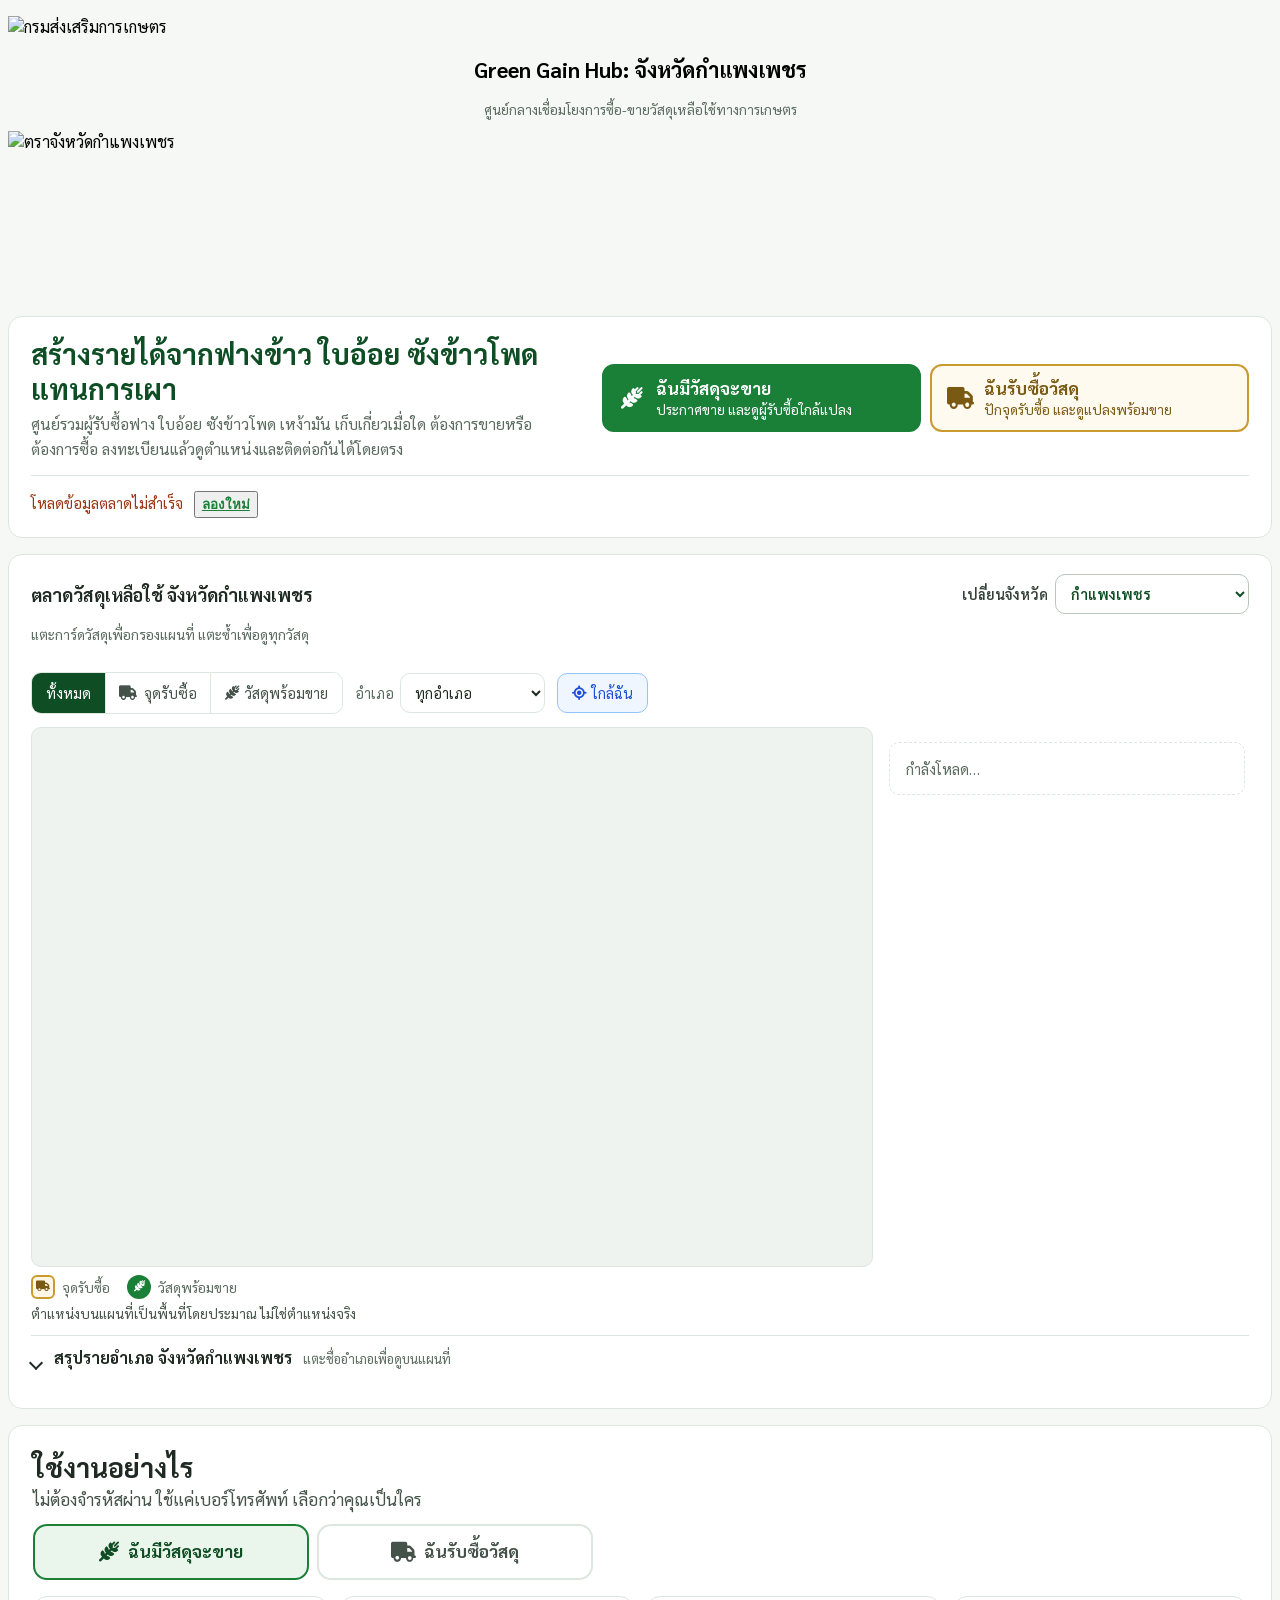
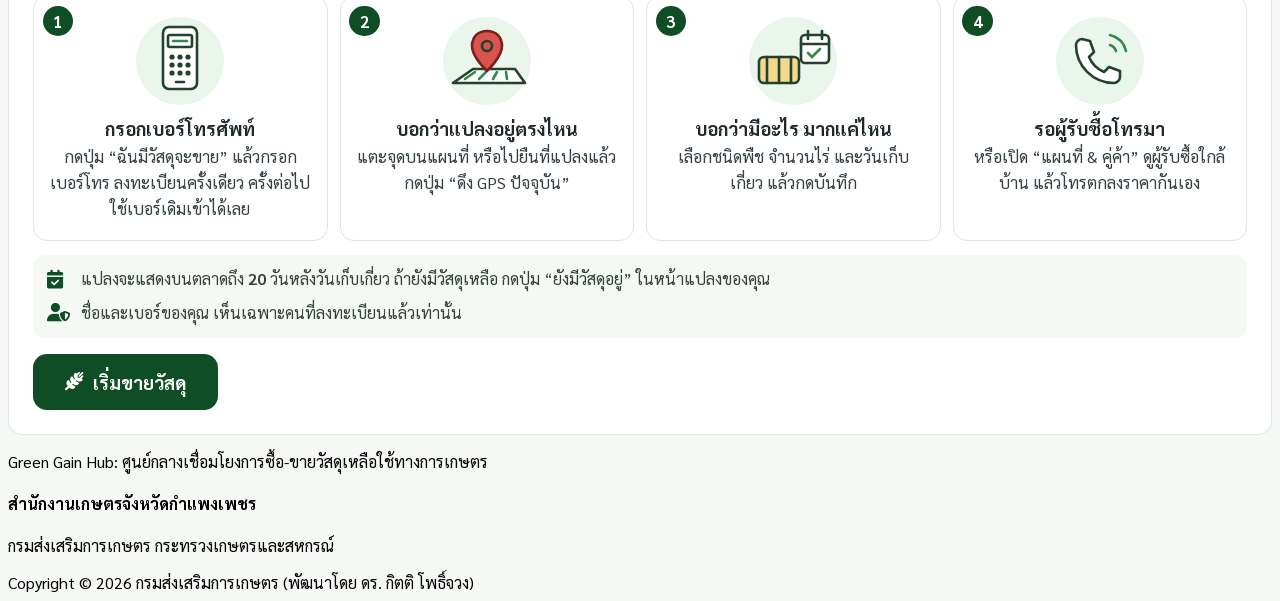
==== frontend/index.html @ e732655d "GGH 3.0.0: ใช้ได้ทุกจังหวัด (77 จังหวัด จังหวัด–อำเภอ–ตำบล) - ขอบเขต 77 จังหวัด 926 อำเภอ 7,517 ตำบล" ====
<!DOCTYPE html>
<html lang="th">
<head>
  <meta charset="UTF-8">
  <meta name="viewport" content="width=device-width, initial-scale=1, viewport-fit=cover">
  <meta name="theme-color" content="#1a7f37">
  <meta name="description" content="Green Gain Hub ศูนย์กลางเชื่อมโยงการซื้อ-ขายวัสดุเหลือใช้ทางการเกษตร ทุกจังหวัด: เกษตรกรประกาศขายฟางข้าว ใบอ้อย ซังข้าวโพด เหง้ามัน ผู้รับซื้อหาแปลงใกล้ตัว แทนการเผา">
  <meta http-equiv="Cache-Control" content="no-cache, no-store, must-revalidate">
  <meta http-equiv="Pragma" content="no-cache">
  <meta http-equiv="Expires" content="0">
  <title>Green Gain Hub: ศูนย์กลางเชื่อมโยงการซื้อ-ขายวัสดุเหลือใช้ทางการเกษตร</title>
  
  <script src="https://cdn.tailwindcss.com"></script>
  <link rel="stylesheet" href="https://unpkg.com/leaflet@1.9.4/dist/leaflet.css" />
  <script src="https://unpkg.com/leaflet@1.9.4/dist/leaflet.js"></script>
  <script src="https://cdn.jsdelivr.net/npm/sweetalert2@11"></script>
  <link href="https://fonts.googleapis.com/css2?family=Sarabun:wght@300;400;500;700&display=swap" rel="stylesheet">
  <link rel="stylesheet" href="https://cdnjs.cloudflare.com/ajax/libs/font-awesome/6.4.0/css/all.min.css">
  <link rel="stylesheet" href="assets/dashboard.css?v=3.0.0">
  <link rel="stylesheet" href="assets/market.css?v=3.0.0">

  <style>
    * { box-sizing: border-box; }
    html { -webkit-text-size-adjust: 100%; scroll-behavior: smooth; }
    body { font-family: 'Sarabun', sans-serif; background-color: #f3f4f6; display: flex; flex-direction: column; min-height: 100vh; min-height: 100dvh; overflow-x: hidden; overscroll-behavior-y: none; padding-bottom: env(safe-area-inset-bottom); }
    .hidden { display: none !important; }
    .input-group { position: relative; margin-bottom: 1rem; }
    .input-field { width: 100%; min-width: 0; min-height: 48px; padding: 0.75rem; border-radius: 0.625rem; border: 1px solid #d1d5db; background-color: #fff; font-size: 16px; transition: all 0.2s; }
    .input-field:focus { border-color: #16a34a; outline: none; box-shadow: 0 0 0 2px rgba(22,163,74,0.2); }
    .label-text { font-size: 0.875rem; font-weight: 600; color: #374151; margin-bottom: 0.25rem; display: block; }
    .required-mark { color: #ef4444; }
    button, a { touch-action: manipulation; -webkit-tap-highlight-color: transparent; }
    button { min-height: 44px; }
    #map { height: clamp(360px, 58dvh, 620px); width: 100%; border-radius: 0.75rem; box-shadow: 0 4px 6px -1px rgba(0, 0, 0, 0.1); z-index: 10; }
    #miniMap, [id^="miniMap-"] { height: 300px; width: 100%; border-radius: 0.625rem; margin-top: 0.5rem; border: 2px solid #e5e7eb; z-index: 10; }
    .section-tabs { position: sticky; top: calc(57px + env(safe-area-inset-top)); z-index: 40; padding-top: 0.35rem; padding-bottom: 0.35rem; background: rgba(243,244,246,0.94); backdrop-filter: blur(8px); }
    .record-actions > * { min-width: 0; }
    .leaflet-control-zoom a { width: 42px !important; height: 42px !important; line-height: 42px !important; font-size: 22px !important; }
    .leaflet-popup-content { margin: 12px 14px; min-width: 190px; font-family: 'Sarabun', sans-serif; line-height: 1.45; }
    
    
    .match-card { transition: all 0.2s; border-left: 4px solid transparent; cursor: pointer; }
    @media (hover: hover) { .match-card:hover { transform: translateY(-2px); box-shadow: 0 4px 6px rgba(0,0,0,0.1); } }
    button:disabled { cursor: not-allowed; opacity: 0.7; }

    @media (min-width: 640px) {
      .section-tabs { position: static; padding: 0; background: transparent; backdrop-filter: none; }
      #miniMap, [id^="miniMap-"] { height: 330px; }
    }

    @media (max-width: 639px) {
      .record-header { align-items: stretch !important; }
      .record-header h4 { margin-bottom: 0.25rem; }
      .swal2-popup { width: calc(100% - 1.5rem) !important; padding: 1rem !important; }
      .swal2-actions { width: 100%; gap: 0.5rem; }
      .swal2-actions button { flex: 1; margin: 0 !important; }
    }
  </style>
</head>
<body>

  <nav class="bg-white shadow-md fixed top-0 w-full z-50 border-b border-green-100">
    <div class="container mx-auto px-3 sm:px-4 py-2 flex justify-between items-center gap-2 max-w-5xl" style="padding-top: max(.5rem, env(safe-area-inset-top));">
      <img src="https://doaenews.doae.go.th/wp-content/uploads/2021/03/DOAE-2.png" class="h-8 sm:h-10 w-auto shrink-0" alt="กรมส่งเสริมการเกษตร">
      <div class="text-center min-w-0">
        <h1 class="ggh-topbar-title text-green-800 font-bold leading-tight">Green Gain Hub: จังหวัด<span data-province>กำแพงเพชร</span></h1>
        <p class="ggh-topbar-sub">ศูนย์กลางเชื่อมโยงการซื้อ-ขายวัสดุเหลือใช้ทางการเกษตร</p>
      </div>
      <img src="https://upload.wikimedia.org/wikipedia/commons/f/fd/Seal_of_Kamphaeng_Phet_Province_%28color_version%2C_Thai_Fine_Art_Department%29.png" class="h-8 sm:h-10 w-auto shrink-0" alt="ตราจังหวัดกำแพงเพชร" data-province-seal="62">
      <span class="ggh-topbar-spacer" aria-hidden="true"></span>
    </div>
  </nav>

  <main class="flex-grow pt-20 sm:pt-24 pb-10 sm:pb-12 px-3 sm:px-4 container mx-auto max-w-5xl">

    <!-- 2.5.0: the front page belongs to farmers and buyers — where residue is offered, where it is bought. -->
    <div id="marketPage" class="ggh-mk">
      <header class="ggh-mk-top">
        <div class="ggh-mk-intro">
          <h1 class="ggh-mk-title">สร้างรายได้จากฟางข้าว ใบอ้อย ซังข้าวโพด แทนการเผา</h1>
          <p class="ggh-mk-lede">ศูนย์รวมผู้รับซื้อฟาง ใบอ้อย ซังข้าวโพด เหง้ามัน เก็บเกี่ยวเมื่อใด ต้องการขายหรือต้องการซื้อ ลงทะเบียนแล้วดูตำแหน่งและติดต่อกันได้โดยตรง</p>
        </div>
        <nav class="ggh-mk-doors" aria-label="เริ่มใช้งาน">
          <button type="button" data-door="login" data-role="farmer" class="ggh-mk-door is-sell"><i class="fa-solid fa-wheat-awn" aria-hidden="true"></i><span class="ggh-mk-door-name">ฉันมีวัสดุจะขาย</span><span class="ggh-mk-door-hint">ประกาศขาย และดูผู้รับซื้อใกล้แปลง</span></button>
          <button type="button" data-door="login" data-role="buyer" class="ggh-mk-door is-buy"><i class="fa-solid fa-truck" aria-hidden="true"></i><span class="ggh-mk-door-name">ฉันรับซื้อวัสดุ</span><span class="ggh-mk-door-hint">ปักจุดรับซื้อ และดูแปลงพร้อมขาย</span></button>
        </nav>
        <!-- 3.0.0: three numbers of the chosen province — area, how many sellers, estimated biomass -->
        <div class="ggh-mk-stats" id="mkStats" aria-live="polite">กำลังโหลดข้อมูลตลาด…</div>
      </header>

      <section class="ggh-mk-board" aria-labelledby="mkBoardTitle">
        <div class="ggh-mk-board-head">
          <div class="ggh-mk-board-title">
            <h2 id="mkBoardTitle" class="ggh-mk-h2">ตลาดวัสดุเหลือใช้ จังหวัด<span data-province>กำแพงเพชร</span></h2>
            <label class="ggh-mk-province"><span>เปลี่ยนจังหวัด</span><select id="mkProvince" data-province-select aria-label="เลือกจังหวัด"><option value="62">กำแพงเพชร</option></select></label>
          </div>
          <p class="ggh-mk-board-sub" id="mkUpdated">แตะการ์ดวัสดุเพื่อกรองแผนที่ แตะซ้ำเพื่อดูทุกวัสดุ</p>
          <div class="ggh-mk-filters">
            <div class="ggh-mk-mats" id="mkMats" role="group" aria-label="ชนิดวัสดุ"></div>
            <button type="button" class="ggh-mk-allmats" id="mkAllMats" hidden><i class="fa-solid fa-layer-group" aria-hidden="true"></i>ดูทุกวัสดุ</button>
            <div class="ggh-mk-row">
              <div class="ggh-mk-seg" id="mkSide" role="group" aria-label="แสดง">
                <button type="button" data-side="all" aria-pressed="true">ทั้งหมด</button>
                <button type="button" data-side="buy" aria-pressed="false"><i class="fa-solid fa-truck" aria-hidden="true"></i>จุดรับซื้อ</button>
                <button type="button" data-side="sell" aria-pressed="false"><i class="fa-solid fa-wheat-awn" aria-hidden="true"></i>วัสดุพร้อมขาย</button>
              </div>
              <label class="ggh-mk-district">อำเภอ <select id="mkDistrict"><option value="">ทุกอำเภอ</option></select></label>
              <button type="button" class="ggh-mk-near" id="mkNear"><i class="fa-solid fa-location-crosshairs" aria-hidden="true"></i>ใกล้ฉัน</button>
            </div>
          </div>
          <div class="ggh-mk-view" id="mkView" role="group" aria-label="มุมมอง">
            <button type="button" data-view="map" aria-pressed="true"><i class="fa-solid fa-map" aria-hidden="true"></i>แผนที่</button>
            <button type="button" data-view="list" aria-pressed="false"><i class="fa-solid fa-list" aria-hidden="true"></i>รายการ</button>
          </div>
        </div>
        <div class="ggh-mk-body" id="mkBody" data-view="map">
          <div class="ggh-mk-mapwrap">
            <div id="mkMap" class="ggh-mk-map" role="region" aria-label="แผนที่จุดรับซื้อและวัสดุพร้อมขาย"></div>
            <div class="ggh-mk-legend" aria-label="คำอธิบายสัญลักษณ์">
              <span><i class="ggh-mk-key is-buy" aria-hidden="true"><i class="fa-solid fa-truck"></i></i>จุดรับซื้อ</span>
              <span><i class="ggh-mk-key is-sell" aria-hidden="true"><i class="fa-solid fa-wheat-awn"></i></i>วัสดุพร้อมขาย</span>
              <span class="ggh-mk-legend-note" id="mkPrivacy">ตำแหน่งบนแผนที่เป็นพื้นที่โดยประมาณ ไม่ใช่ตำแหน่งจริง</span>
            </div>
          </div>
          <div class="ggh-mk-list" id="mkList" aria-live="polite"></div>
        </div>
        <!-- 3.0.0: every district of the chosen province — area, sellers, biomass, buyers; a row filters the map -->
        <details class="ggh-mk-dist" id="mkDistWrap" open>
          <summary><span class="ggh-mk-h3">สรุปรายอำเภอ จังหวัด<span data-province>กำแพงเพชร</span></span><span class="ggh-mk-dist-hint" id="mkDistHint">แตะชื่ออำเภอเพื่อดูบนแผนที่</span></summary>
          <div class="ggh-mk-dist-body" id="mkDistTable"></div>
        </details>
      </section>

      <!-- 2.9.0: "ใช้งานอย่างไร" for everyone, including older farmers — two paths (sell / buy), 4 pictured steps each,
           large type, one short sentence per step. Pictures are simple line drawings (inline SVG, no photos to keep updated). -->
      <section class="ggh-how" aria-labelledby="mkHowTitle">
        <h2 id="mkHowTitle" class="ggh-how-title">ใช้งานอย่างไร</h2>
        <p class="ggh-how-lede">ไม่ต้องจำรหัสผ่าน ใช้แค่เบอร์โทรศัพท์ เลือกว่าคุณเป็นใคร</p>
        <div class="ggh-how-tabs" role="tablist" aria-label="เลือกวิธีใช้">
          <button type="button" role="tab" id="howTabSell" aria-controls="howSell" aria-selected="true" class="ggh-how-tab is-sell"><i class="fa-solid fa-wheat-awn" aria-hidden="true"></i>ฉันมีวัสดุจะขาย</button>
          <button type="button" role="tab" id="howTabBuy" aria-controls="howBuy" aria-selected="false" tabindex="-1" class="ggh-how-tab is-buy"><i class="fa-solid fa-truck" aria-hidden="true"></i>ฉันรับซื้อวัสดุ</button>
        </div>

        <div class="ggh-how-panel" id="howSell" role="tabpanel" aria-labelledby="howTabSell">
          <ol class="ggh-how-steps">
            <li class="ggh-how-step">
              <svg class="ggh-how-art" viewBox="0 0 96 96" aria-hidden="true"><circle cx="48" cy="48" r="44" class="bg"/><rect x="31" y="14" width="34" height="62" rx="6" class="ln fill"/><rect x="36" y="22" width="24" height="12" rx="2" class="ln"/><path d="M41 28h14" class="ln acc"/><g class="dot"><circle cx="40" cy="44" r="2.6"/><circle cx="48" cy="44" r="2.6"/><circle cx="56" cy="44" r="2.6"/><circle cx="40" cy="52" r="2.6"/><circle cx="48" cy="52" r="2.6"/><circle cx="56" cy="52" r="2.6"/><circle cx="40" cy="60" r="2.6"/><circle cx="48" cy="60" r="2.6"/><circle cx="56" cy="60" r="2.6"/></g><path d="M44 69h8" class="ln"/></svg>
              <h3>กรอกเบอร์โทรศัพท์</h3>
              <p>กดปุ่ม “ฉันมีวัสดุจะขาย” แล้วกรอกเบอร์โทร ลงทะเบียนครั้งเดียว ครั้งต่อไปใช้เบอร์เดิมเข้าได้เลย</p>
            </li>
            <li class="ggh-how-step">
              <svg class="ggh-how-art" viewBox="0 0 96 96" aria-hidden="true"><circle cx="48" cy="48" r="44" class="bg"/><path d="M14 70l20-14h42l10 14z" class="ln fill"/><path d="M26 66l10-7M40 66l7-7M54 66l4-7M68 66l-1-7" class="ln acc"/><path d="M48 18c-9 0-15 6-15 15 0 11 15 25 15 25s15-14 15-25c0-9-6-15-15-15z" class="ln pin"/><circle cx="48" cy="33" r="5" class="ln"/></svg>
              <h3>บอกว่าแปลงอยู่ตรงไหน</h3>
              <p>แตะจุดบนแผนที่ หรือไปยืนที่แปลงแล้วกดปุ่ม “ดึง GPS ปัจจุบัน”</p>
            </li>
            <li class="ggh-how-step">
              <svg class="ggh-how-art" viewBox="0 0 96 96" aria-hidden="true"><circle cx="48" cy="48" r="44" class="bg"/><rect x="14" y="44" width="40" height="26" rx="5" class="ln straw"/><path d="M22 44v26M34 44v26M46 44v26" class="ln"/><rect x="56" y="22" width="28" height="28" rx="4" class="ln fill"/><path d="M56 31h28M63 18v8M77 18v8" class="ln"/><path d="M63 40l4 4 8-8" class="ln acc"/></svg>
              <h3>บอกว่ามีอะไร มากแค่ไหน</h3>
              <p>เลือกชนิดพืช จำนวนไร่ และวันเก็บเกี่ยว แล้วกดบันทึก</p>
            </li>
            <li class="ggh-how-step">
              <svg class="ggh-how-art" viewBox="0 0 96 96" aria-hidden="true"><circle cx="48" cy="48" r="44" class="bg"/><path d="M30 26c-3 0-6 3-6 6 0 21 17 38 38 38 3 0 6-3 6-6v-6l-11-4-5 5c-7-3-12-8-15-15l5-5-4-11z" class="ln fill"/><path d="M58 22c8 2 14 8 16 16M58 32c3 1 5 3 6 6" class="ln acc"/></svg>
              <h3>รอผู้รับซื้อโทรมา</h3>
              <p>หรือเปิด “แผนที่ &amp; คู่ค้า” ดูผู้รับซื้อใกล้บ้าน แล้วโทรตกลงราคากันเอง</p>
            </li>
          </ol>
          <ul class="ggh-how-notes">
            <li><i class="fa-solid fa-calendar-check" aria-hidden="true"></i><span>แปลงจะแสดงบนตลาดถึง <b data-hide-days>20</b> วันหลังวันเก็บเกี่ยว ถ้ายังมีวัสดุเหลือ กดปุ่ม “ยังมีวัสดุอยู่” ในหน้าแปลงของคุณ</span></li>
            <li><i class="fa-solid fa-user-shield" aria-hidden="true"></i><span>ชื่อและเบอร์ของคุณ เห็นเฉพาะคนที่ลงทะเบียนแล้วเท่านั้น</span></li>
          </ul>
          <button type="button" data-door="login" data-role="farmer" class="ggh-how-go is-sell"><i class="fa-solid fa-wheat-awn" aria-hidden="true"></i>เริ่มขายวัสดุ</button>
        </div>

        <div class="ggh-how-panel" id="howBuy" role="tabpanel" aria-labelledby="howTabBuy" hidden>
          <ol class="ggh-how-steps">
            <li class="ggh-how-step">
              <svg class="ggh-how-art" viewBox="0 0 96 96" aria-hidden="true"><circle cx="48" cy="48" r="44" class="bg buy"/><rect x="31" y="14" width="34" height="62" rx="6" class="ln fill"/><rect x="36" y="22" width="24" height="12" rx="2" class="ln"/><path d="M41 28h14" class="ln acc"/><g class="dot"><circle cx="40" cy="44" r="2.6"/><circle cx="48" cy="44" r="2.6"/><circle cx="56" cy="44" r="2.6"/><circle cx="40" cy="52" r="2.6"/><circle cx="48" cy="52" r="2.6"/><circle cx="56" cy="52" r="2.6"/><circle cx="40" cy="60" r="2.6"/><circle cx="48" cy="60" r="2.6"/><circle cx="56" cy="60" r="2.6"/></g><path d="M44 69h8" class="ln"/></svg>
              <h3>กรอกเบอร์โทรศัพท์</h3>
              <p>กดปุ่ม “ฉันรับซื้อวัสดุ” แล้วกรอกเบอร์โทร ลงทะเบียนครั้งเดียว ครั้งต่อไปใช้เบอร์เดิมเข้าได้เลย</p>
            </li>
            <li class="ggh-how-step">
              <svg class="ggh-how-art" viewBox="0 0 96 96" aria-hidden="true"><circle cx="48" cy="48" r="44" class="bg buy"/><path d="M18 74V46l30-18 30 18v28z" class="ln fill"/><rect x="38" y="54" width="20" height="20" class="ln straw"/><path d="M38 61h20M38 68h20" class="ln"/><path d="M70 14c-6 0-10 4-10 10 0 7 10 16 10 16s10-9 10-16c0-6-4-10-10-10z" class="ln pin"/><circle cx="70" cy="24" r="3.4" class="ln"/></svg>
              <h3>บอกจุดรับซื้อ</h3>
              <p>แตะจุดบนแผนที่ตรงลานหรือโรงงานของคุณ หรือกด “ดึง GPS ปัจจุบัน” ตอนอยู่ที่นั่น</p>
            </li>
            <li class="ggh-how-step">
              <svg class="ggh-how-art" viewBox="0 0 96 96" aria-hidden="true"><circle cx="48" cy="48" r="44" class="bg buy"/><path d="M12 62V44h36v18zM48 50h16l10 8v4H48z" class="ln fill"/><circle cx="24" cy="66" r="6" class="ln"/><circle cx="62" cy="66" r="6" class="ln"/><rect x="16" y="34" width="28" height="10" rx="3" class="ln straw"/><path d="M60 18h20v12H60z" class="ln"/><path d="M66 24h8" class="ln acc"/></svg>
              <h3>บอกว่ารับอะไร เท่าไร</h3>
              <p>เลือกชนิดวัสดุ ปริมาณที่รับได้ และราคาที่ให้ แล้วกดบันทึก</p>
            </li>
            <li class="ggh-how-step">
              <svg class="ggh-how-art" viewBox="0 0 96 96" aria-hidden="true"><circle cx="48" cy="48" r="44" class="bg buy"/><path d="M14 24l20-6 22 6 24-6v52l-24 6-22-6-20 6z" class="ln fill"/><path d="M34 18v52M56 24v52" class="ln"/><circle cx="26" cy="40" r="5" class="ln pin"/><circle cx="46" cy="52" r="5" class="ln pin"/><circle cx="68" cy="36" r="5" class="ln pin"/></svg>
              <h3>ดูแปลงใกล้คุณ แล้วโทรหาเกษตรกร</h3>
              <p>เปิด “แผนที่ &amp; คู่ค้า” เห็นแปลงที่มีวัสดุพร้อมขาย พร้อมเบอร์โทรของเจ้าของแปลง</p>
            </li>
          </ol>
          <ul class="ggh-how-notes">
            <li><i class="fa-solid fa-calendar-check" aria-hidden="true"></i><span>เห็นเฉพาะแปลงที่ยังมีวัสดุ (เก็บเกี่ยวไม่เกิน <b data-hide-days>20</b> วัน หรือเจ้าของยืนยันว่ายังมีอยู่)</span></li>
            <li><i class="fa-solid fa-user-shield" aria-hidden="true"></i><span>ชื่อและเบอร์ของคุณ เห็นเฉพาะคนที่ลงทะเบียนแล้วเท่านั้น</span></li>
          </ul>
          <button type="button" data-door="login" data-role="buyer" class="ggh-how-go is-buy"><i class="fa-solid fa-truck" aria-hidden="true"></i>เริ่มรับซื้อวัสดุ</button>
        </div>
      </section>
    </div>

    <!-- 2.6.0: the results page (ผลการดำเนินงาน) and officer sign-in moved to ABM — ระบบบริหารจัดการวัสดุเหลือใช้ทางการเกษตร -->


    <div id="mainApp" class="hidden">
      
      <div class="bg-white p-4 sm:p-5 rounded-2xl shadow-md border border-green-50 mb-4 sm:mb-6 flex justify-between items-center gap-3 relative overflow-hidden">
        <div id="userBorderRoleDisplay" class="absolute top-0 left-0 w-2 h-full bg-green-500"></div>
        <div class="pl-2">
           <p class="text-xs md:text-sm text-gray-600 mb-1">ผู้ใช้งานปัจจุบัน</p>
           <h3 class="text-lg sm:text-xl md:text-2xl font-bold text-gray-800 leading-tight break-words" id="userNameDisplay">User</h3>
           <span class="inline-block mt-2 px-3 py-1 bg-green-100 text-green-800 text-xs font-bold rounded-full" id="userRoleDisplay">Role</span>
        </div>
        <button onclick="logout()" class="shrink-0 flex flex-col items-center justify-center bg-red-50 hover:bg-red-100 text-red-600 border border-red-200 px-3 sm:px-4 py-2 rounded-xl transition">
          <i class="fa-solid fa-right-from-bracket text-lg md:text-xl mb-1"></i><span class="text-[10px] md:text-xs font-bold">ออกจากระบบ</span>
        </button>
      </div>

      <div class="section-tabs grid grid-cols-2 gap-2 sm:gap-3 mb-4 sm:mb-6">
        <button onclick="switchToEntry('entry')" id="btn-entry" class="bg-white px-2 py-3 md:py-4 rounded-xl shadow-sm text-gray-600 text-sm sm:text-base font-bold border-b-4 border-gray-200 hover:bg-gray-50 flex items-center justify-center gap-1.5 sm:gap-2 transition md:text-lg">
           <i class="fa-solid fa-pen-to-square"></i> บันทึกข้อมูล
        </button>
        <button onclick="openMatchingMapCard()" id="btn-map-main" class="bg-white px-2 py-3 md:py-4 rounded-xl shadow-sm text-gray-600 text-sm sm:text-base font-bold border-b-4 border-gray-200 hover:bg-gray-50 flex items-center justify-center gap-1.5 sm:gap-2 transition md:text-lg">
           <i class="fa-solid fa-map-location-dot"></i> แผนที่ &amp; คู่ค้า
        </button>
      </div>

      <div id="entrySection" class="hidden">
        <div class="bg-white p-3 sm:p-6 md:p-8 rounded-2xl shadow-lg">
          <h3 class="font-bold text-lg md:text-xl text-gray-800 mb-4 sm:mb-6 border-b pb-3">แบบฟอร์มบันทึกข้อมูล</h3>
          <form id="dataForm">
             
             <div class="bg-gray-50 p-3 sm:p-4 md:p-6 rounded-xl border border-gray-200 mb-4 sm:mb-6">
                 <p class="text-sm text-gray-600 mb-4 font-bold"><i class="fa-solid fa-robot"></i> ข้อมูลผู้ใช้งาน</p>
                 
                 <div class="grid grid-cols-1 md:grid-cols-1 gap-2">
                     <div class="md:col-span-2">
                        <label class="label-text">ชื่อผู้ใช้งาน (หมายเลขระบบ)</label>
                        <input type="text" id="entryUsername" class="input-field bg-gray-200 text-gray-600 font-bold cursor-not-allowed" readonly>
                     </div>
                     
                     <div class="info-details grid grid-cols-1 sm:grid-cols-3 gap-2 md:col-span-1">
                       <div>
                           <label class="label-text">ชื่อ <span class="required-mark">*</span></label>
                           <input type="text" id="entryFname" name="fname" class="input-field font-bold text-gray-700" required>
                       </div>
                       <div>
                           <label class="label-text">นามสกุล</label>
                           <input type="text" id="entryLname" name="lname" class="input-field font-bold text-gray-700">
                       </div>
                       <div>
                           <label class="label-text">เบอร์โทรติดต่อ <span class="required-mark">*</span></label>
                           <input type="tel" id="entryPhone" name="phone" class="input-field" placeholder="แก้ไขได้" maxlength="10" inputmode="numeric" autocomplete="tel" required>
                       </div>
                     </div>
                 </div>
             </div>
            
            <!-- Farmer Form -->
            <div id="farmerFields" class="hidden bg-green-50 p-2 sm:p-4 md:p-6 rounded-xl border border-green-100 mb-6">
              <div id="farmerListSection" class="mt-6">
                <div id="farmerList" class="grid grid-cols-1 gap-4"></div>
              </div>
            </div>

            <!-- Buyer Form-->
            <div id="buyerFields" class="hidden bg-blue-50 p-2 sm:p-4 md:p-6 rounded-xl border border-blue-100 mb-6">
              <div id="buyerListSection" class="mt-6">
                <div id="buyerList" class="grid grid-cols-1 gap-4"></div>
              </div>
            </div>

            <!-- Add button -->
            <button id="btn-add" type="button" onclick="addData()" class="w-full text-white py-4 rounded-xl font-bold mt-8 shadow-lg text-lg transition"><i class="fas fa-plus"></i> เพิ่มข้อมูลเข้าสู่ระบบ</button>
          </form>
          
        </div>
      </div>

      <div id="mapSection" class="hidden">
         <div id="map" class="md:h-[60vh]"></div>
         
         <div class="bg-white p-3 md:p-4 rounded-lg shadow mt-3 flex flex-wrap justify-center gap-x-6 gap-y-2 text-xs md:text-sm font-bold text-gray-600">
            <span class="flex items-center gap-2"><i class="fa-solid fa-location-dot text-green-500 text-lg md:text-xl"></i> เกษตรกร</span>
            <span class="flex items-center gap-2"><i class="fa-solid fa-location-dot text-blue-500 text-lg md:text-xl"></i> ผู้รับซื้อ</span>
         </div>

         <div id="harvestFilterPanel" class="hidden bg-emerald-50 border border-emerald-200 rounded-xl p-3 sm:p-4 mt-4">
            <div class="flex items-start gap-2 mb-3">
              <i class="fa-solid fa-calendar-days text-emerald-700 mt-1"></i>
              <div>
                <h3 class="font-bold text-emerald-900">ช่วงเวลาเก็บเกี่ยวผลผลิต</h3>
                <p class="text-xs text-emerald-700">สำหรับผู้รับซื้อ: ระบบแสดงเฉพาะหมุดสีเขียวของแปลงเกษตรกร</p>
                <p class="text-xs text-emerald-800 font-medium mt-1">เมื่อเลือก “ทั้งหมด” ระบบจะแสดงทุกแปลงที่ยังประกาศขายอยู่ โดยไม่กรองปีหรือเดือน (แปลงที่เก็บเกี่ยวนานเกินกำหนดจะไม่แสดง จนกว่าเกษตรกรยืนยันว่ายังมีวัสดุอยู่)</p>
              </div>
            </div>
            <div class="grid grid-cols-1 sm:grid-cols-3 gap-3">
              <div>
                <label class="label-text">ปีที่คาดว่าจะเก็บเกี่ยว</label>
                <select id="harvestPeriodFilter" class="input-field" onchange="updateHarvestFilterControls(true)">
                  <option value="ALL">ทั้งหมด</option>
                </select>
              </div>
              <div id="harvestMonthFromGroup" class="hidden">
                <label class="label-text">ตั้งแต่เดือน</label>
                <select id="harvestMonthFrom" class="input-field" onchange="updateHarvestMonthRange('from')">
                  <option value="1">มกราคม</option>
                  <option value="2">กุมภาพันธ์</option>
                  <option value="3">มีนาคม</option>
                  <option value="4">เมษายน</option>
                  <option value="5">พฤษภาคม</option>
                  <option value="6">มิถุนายน</option>
                  <option value="7">กรกฎาคม</option>
                  <option value="8">สิงหาคม</option>
                  <option value="9">กันยายน</option>
                  <option value="10">ตุลาคม</option>
                  <option value="11">พฤศจิกายน</option>
                  <option value="12">ธันวาคม</option>
                </select>
              </div>
              <div id="harvestMonthToGroup" class="hidden">
                <label class="label-text">ถึงเดือน</label>
                <select id="harvestMonthTo" class="input-field" onchange="updateHarvestMonthRange('to')">
                  <option value="1">มกราคม</option>
                  <option value="2">กุมภาพันธ์</option>
                  <option value="3">มีนาคม</option>
                  <option value="4">เมษายน</option>
                  <option value="5">พฤษภาคม</option>
                  <option value="6">มิถุนายน</option>
                  <option value="7">กรกฎาคม</option>
                  <option value="8">สิงหาคม</option>
                  <option value="9">กันยายน</option>
                  <option value="10">ตุลาคม</option>
                  <option value="11">พฤศจิกายน</option>
                  <option value="12" selected>ธันวาคม</option>
                </select>
              </div>
            </div>
            <p id="harvestFilterSummary" class="text-sm font-bold text-emerald-800 mt-3"></p>
         </div>
         
         <p id="mapPinSummary" class="text-sm font-bold text-blue-800 bg-blue-50 border border-blue-200 rounded-xl p-3 mt-4"></p>

         <h3 class="font-bold text-gray-700 text-base sm:text-lg mt-6 mb-3 sm:mb-4 border-l-4 border-green-500 pl-2">รายชื่อคู่ค้าที่แนะนำ</h3>
         <p class="label-text leading-relaxed"><span class="required-mark">*</span> ระยะทางที่แสดงผลเป็นระยะทางกระจัด ไม่ใช่ระยะทางตามการเดินทางจริง</p>
         
         <div id="matchList" class="grid grid-cols-1 md:grid-cols-2 gap-4 pb-12"></div>
      </div>

    </div>
    <!-- 2.2.1 sign-in popups (native <dialog>: Esc closes, focus stays inside, returns to the button that opened it) -->
    <dialog class="ggh-dialog" id="hubAuth" aria-labelledby="hubAuthTitle">
      <div class="ggh-dialog-box">
        <header class="ggh-dialog-head">
          <div>
            <p class="ggh-dialog-kicker">สำหรับเกษตรกรและผู้รับซื้อ</p>
            <h2 id="hubAuthTitle">Green Gain Hub: จังหวัด<span data-province>กำแพงเพชร</span></h2>
          </div>
          <button type="button" class="ggh-dialog-close" data-close aria-label="ปิดหน้าต่าง">✕</button>
        </header>
        <div class="ggh-dtabs" role="tablist" aria-label="เข้าสู่ระบบหรือลงทะเบียน">
          <button type="button" role="tab" id="hubTabLogin" data-hubtab="login" aria-selected="true" aria-controls="hubPanelLogin">เข้าสู่ระบบ</button>
          <button type="button" role="tab" id="hubTabRegister" data-hubtab="register" aria-selected="false" aria-controls="hubPanelRegister">ลงทะเบียนใหม่</button>
        </div>
        <form class="ggh-dpanel" id="hubPanelLogin" data-hubpanel="login" role="tabpanel" aria-labelledby="hubTabLogin" novalidate onsubmit="event.preventDefault(); login();">
          <p class="ggh-dhelp">กรอกหมายเลขโทรศัพท์ที่ลงทะเบียนไว้ เพื่อประกาศแปลงหรือจุดรับซื้อ และดูคู่ค้าใกล้คุณ</p>
          <label class="label-text" for="loginPhone">หมายเลขโทรศัพท์ 10 หลัก</label>
          <input type="tel" id="loginPhone" class="input-field text-lg tracking-widest text-center font-bold" placeholder="08XXXXXXXX" maxlength="10" inputmode="numeric" autocomplete="tel" oninput="this.value = this.value.replace(/[^0-9]/g, '')">
          <div class="ggh-dmsg" id="hubLoginMsg" role="alert"></div>
          <button type="submit" id="loginBtn" class="ggh-dbtn">เข้าสู่ระบบ</button>
          <p class="ggh-dswitch">ยังไม่มีบัญชี? <button type="button" data-hubtab="register">ลงทะเบียนใหม่</button></p>
        </form>
        <form class="ggh-dpanel hidden" id="hubPanelRegister" data-hubpanel="register" role="tabpanel" aria-labelledby="hubTabRegister" novalidate>
          <fieldset class="ggh-roles">
            <legend class="label-text">ลงทะเบียนเป็น</legend>
            <label><input type="radio" name="role" value="farmer" checked><span><b>เกษตรกร</b> ขายวัสดุเหลือใช้ทางการเกษตร</span></label>
            <label><input type="radio" name="role" value="buyer"><span><b>ผู้รับซื้อ</b> ผู้ประกอบการ</span></label>
          </fieldset>
          <label class="label-text" for="regName">ชื่อ-นามสกุล / ชื่อบริษัท</label>
          <input type="text" id="regName" name="name" class="input-field" maxlength="150" autocomplete="name">
          <label class="label-text" for="regPhone">หมายเลขโทรศัพท์ 10 หลัก (ใช้เข้าสู่ระบบ)</label>
          <input type="tel" id="regPhone" name="phone" class="input-field font-bold tracking-wider" placeholder="08XXXXXXXX" maxlength="10" inputmode="numeric" autocomplete="tel" oninput="this.value = this.value.replace(/[^0-9]/g, '')">
          <!-- 3.0.0: the province the user trades in (the page opens on it after sign-in) -->
          <label class="label-text" for="regProvince">จังหวัดของคุณ (ที่ตั้งแปลงหรือจุดรับซื้อ)</label>
          <select id="regProvince" name="province" class="input-field" required><option value="">เลือกจังหวัด</option></select>
          <details class="ggh-consent">
            <summary>อ่านเอกสารแสดงความยินยอม (Consent Form)</summary>
            <p class="ggh-consent-sub">สำหรับใช้ประกอบในการประเมินสถานการณ์ของกลุ่มเป้าหมาย</p>
            <p><b>ข้าพเจ้าให้กรมส่งเสริมการเกษตรนำข้อมูลส่วนบุคคลของข้าพเจ้าไปเก็บรวบรวม ใช้ หรือเปิดเผยข้อมูล ดังนี้:</b></p>
            <p><strong>๑.</strong> ใช้ในงานส่งเสริมการเกษตร หรือใช้ประกอบในการเข้าร่วมโครงการหรือมาตรการต่างๆ ของภาครัฐ หรือยอมรับให้เปิดเผยข้อมูลส่วนบุคคลของข้าพเจ้าได้ตามกฎหมาย</p>
            <p><strong>๒.</strong> จัดทำฐานข้อมูล ประมวลผล วิเคราะห์ข้อมูลสถิติเพื่อใช้ในการจัดตั้งศูนย์กลางการสร้างมูลค่าเพิ่มวัสดุเหลือใช้ทางการเกษตร <strong>(Green Gain Hub)</strong> ขึ้นในพื้นที่โดย Hub เหล่านี้จะทำหน้าที่เป็น ศูนย์กลางการรวบรวม การแปรรูปเบื้องต้น และการรับซื้อ วัสดุเหลือใช้จากเกษตรกรเพื่อป้อนเข้าสู่ระบบตลาดหมุนเวียนอย่างมีประสิทธิภาพและนำไปเผยแพร่บนแพลตฟอร์มระบบของกรมส่งเสริมการเกษตรหรือแพลตฟอร์มอื่นๆ ที่เกี่ยวข้อง สำหรับให้เกษตรกรหรือประชาชนทั่วไปได้เข้าถึงข้อมูลของท่าน</p>
            <p>ทั้งนี้ ก่อนการแสดงเจตนา ข้าพเจ้าได้อ่านรายละเอียดจากเอกสารชี้แจงข้อมูล หรือได้รับคำอธิบายจากกรมส่งเสริมการเกษตร ถึงวัตถุประสงค์ในการเก็บรวบรวม ใช้หรือเปิดเผย (“ประมวลผล”) ข้อมูลส่วนบุคคล และมีความเข้าใจดีแล้ว</p>
            <p>ข้าพเจ้าให้ความยินยอมหรือปฏิเสธไม่ให้ความยินยอมในเอกสารนี้ด้วยความสมัครใจ ปราศจาก การบังคับ หรือชักจูง และข้าพเจ้าทราบว่าข้าพเจ้าสามารถถอนความยินยอมนี้เสียเมื่อใดก็ได้ เว้นแต่ในกรณี มีข้อจำกัดสิทธิ ตามกฎหมายหรือยังมีสัญญาระหว่างข้าพเจ้ากับกรมส่งเสริมการเกษตร ที่ให้ประโยชน์ แก่ข้าพเจ้าอยู่</p>
            <p><strong>๓.</strong> ใช้เบอร์โทรและชื่อเพื่อยืนยันตัวตนและตรวจสอบการเข้าใช้งาน <strong>Green Gain Hub เท่านั้น</strong> ไม่ใช้เป็นบัญชีของระบบอื่น ข้าพเจ้าในฐานะเจ้าของข้อมูลรับผิดชอบความถูกต้องของข้อมูลที่ให้ไว้ ระบบปกป้องข้อมูลตามขอบเขตที่กระทำได้</p>
          </details>
          <label class="ggh-consent-check"><input type="checkbox" id="pdpaCheck" name="consent"> ข้าพเจ้ายินยอมให้ข้อมูลส่วนบุคคลตามเอกสารแสดงความยินยอมข้างต้น</label>
          <div class="ggh-dmsg" id="hubRegMsg" role="alert"></div>
          <button type="submit" id="regBtn" class="ggh-dbtn">ลงทะเบียนและเข้าใช้งาน</button>
          <p class="ggh-dswitch">มีบัญชีแล้ว? <button type="button" data-hubtab="login">เข้าสู่ระบบ</button></p>
        </form>
      </div>
    </dialog>

  </main>

  <footer class="bg-green-900 text-white text-center py-6 mt-auto">
    <div class="container mx-auto px-4">
      <p class="text-xs md:text-sm opacity-90 mb-2">Green Gain Hub: ศูนย์กลางเชื่อมโยงการซื้อ-ขายวัสดุเหลือใช้ทางการเกษตร</p>
      <h4 class="font-bold text-sm md:text-base mb-1">สำนักงานเกษตรจังหวัด<span data-province>กำแพงเพชร</span></h4>
      <p class="text-xs md:text-sm opacity-80 mb-3">กรมส่งเสริมการเกษตร กระทรวงเกษตรและสหกรณ์</p>
      <p class="ggh-counter" id="visitCounter" aria-live="polite" hidden>
        <span>ผู้เข้าชม</span>
        <span>วันนี้ <b data-visit="today">–</b></span><span aria-hidden="true">·</span>
        <span>เดือนนี้ <b data-visit="month">–</b></span><span aria-hidden="true">·</span>
        <span>ทั้งหมด <b data-visit="total">–</b></span>
      </p>
      <div class="border-t border-green-700 pt-3 text-[11px] md:text-xs text-green-300 opacity-80">
         Copyright © 2026 กรมส่งเสริมการเกษตร (พัฒนาโดย ดร. กิตติ โพธิ์จวง)
      </div>
    </div>
  </footer>

  <script src="assets/config.js?v=3.0.0"></script>
  <script src="assets/api-client.js?v=3.0.0"></script>
  <script src="assets/province.js?v=3.0.0"></script>
  <script src="assets/market.js?v=3.0.0" defer></script>
  <script>
    const MATERIAL_TYPES = ['ฟางข้าว','ใบอ้อย','เหง้ามันสำปะหลัง','อื่นๆ'];
    const CROP_MATERIAL_MAP = Object.freeze({
      'ข้าวนาปี': 'ฟางข้าว',
      'ข้าวนาปรัง': 'ฟางข้าว',
      'อ้อยโรงงาน': 'ใบอ้อย',
      'มันสำปะหลัง': 'เหง้ามันสำปะหลัง'
    });
    const THAI_MONTHS = ['มกราคม','กุมภาพันธ์','มีนาคม','เมษายน','พฤษภาคม','มิถุนายน','กรกฎาคม','สิงหาคม','กันยายน','ตุลาคม','พฤศจิกายน','ธันวาคม'];
    const BUILD_VERSION = String(window.GGH_CONFIG?.BUILD_VERSION || '1.5.0');
    const MINIMUM_API_VERSION = String(window.GGH_CONFIG?.MINIMUM_API_VERSION || '1.3.1');
    let currentUser = null;
    let lastMatchingLat = null;
    let lastMatchingLng = null;
    let availableHarvestYears = [];

    function escapeHtml(value) {
      return String(value ?? '').replace(/[&<>'"]/g, ch => ({
        '&':'&amp;', '<':'&lt;', '>':'&gt;', "'":'&#39;', '"':'&quot;'
      })[ch]);
    }

    function safeId(value) {
      return String(value ?? '').replace(/[^0-9A-Za-z_-]/g, '');
    }

    /* 2.8.0: is this plot on the market? A plot is shown until N days after harvest (set by officers);
       "ยังมีวัสดุอยู่" shows it N more days from today. */
    function thaiDate(isoDate) {
      const d = new Date(String(isoDate || '') + 'T00:00:00');
      return isNaN(d) ? '' : d.toLocaleDateString('th-TH', { day: 'numeric', month: 'short', year: 'numeric' });
    }
    function listingStatusHtml(f) {
      if (!f || !f.id || !f.hideAfterHarvestDays) return '';
      const n = Number(f.hideAfterHarvestDays);
      const renew = `<button type="button" onclick="renewListing('${safeId(f.id)}')" class="mt-2 bg-white text-green-800 border border-green-600 py-2 px-4 rounded-lg font-bold text-sm hover:bg-green-50 transition"><i class="fa-solid fa-rotate-right"></i> ยังมีวัสดุอยู่ แสดงต่ออีก ${n} วัน</button>`;
      if (f.listed) {
        return `<div class="listing-status mb-4 rounded-lg border border-green-200 bg-green-50 p-3 text-sm text-green-900" role="status">
          <i class="fa-solid fa-eye"></i> แสดงบนตลาดถึงวันที่ <b>${escapeHtml(thaiDate(f.listedUntil))}</b>
          <span class="block text-xs text-green-800 mt-1">แปลงจะแสดงถึง ${n} วันหลังวันเก็บเกี่ยว ถ้ายังมีวัสดุอยู่หลังจากนั้น กดปุ่มด้านล่างได้</span>${renew}</div>`;
      }
      if (f.hiddenReason === 'no_harvest') {
        return `<div class="listing-status mb-4 rounded-lg border border-amber-300 bg-amber-50 p-3 text-sm text-amber-900" role="status">
          <i class="fa-solid fa-eye-slash"></i> <b>ไม่แสดงบนตลาด</b> เพราะยังไม่มีวันเก็บเกี่ยว กรุณาระบุวันเก็บเกี่ยวแล้วกดบันทึก</div>`;
      }
      return `<div class="listing-status mb-4 rounded-lg border border-amber-300 bg-amber-50 p-3 text-sm text-amber-900" role="status">
        <i class="fa-solid fa-eye-slash"></i> <b>ไม่แสดงบนตลาดแล้ว</b> เลยวันเก็บเกี่ยวมาเกิน ${n} วัน ผู้รับซื้อจะไม่เห็นแปลงนี้
        <span class="block text-xs mt-1">ถ้ายังมีวัสดุเหลือขาย กดปุ่มด้านล่างเพื่อแสดงต่อ</span>${renew}</div>`;
    }
    function renewListing(id) {
      Swal.showLoading();
      google.script.run
        .withSuccessHandler(function (d) {
          Swal.close();
          if (d && d.status === 'success') {
            Swal.fire('สำเร็จ', d.listedUntil ? 'แปลงนี้จะแสดงบนตลาดถึงวันที่ ' + thaiDate(d.listedUntil) : d.message, 'success');
            miniMaps = {}; miniMarkers = {};
            loadUserProfile();
          } else {
            Swal.fire('เกิดข้อผิดพลาด', (d && d.message) || 'ทำรายการไม่สำเร็จ', 'error');
          }
        })
        .withFailureHandler(function (err) { Swal.close(); Swal.fire('เกิดข้อผิดพลาด', err.message, 'error'); })
        .renewFarmerServer({ id: id });
    }

    function validCoordinates(lat, lng) {
      const a = Number(lat), b = Number(lng);
      return Number.isFinite(a) && Number.isFinite(b) && a >= -90 && a <= 90 && b >= -180 && b <= 180 && String(lat).trim() !== '' && String(lng).trim() !== '';
    }

    function coordinateOr(value, fallback) {
      const n = Number(value);
      return Number.isFinite(n) && String(value).trim() !== '' ? n : fallback;
    }

    function versionParts(value) {
      const match = String(value || '').trim().match(/^(\d+)\.(\d+)\.(\d+)$/);
      return match ? match.slice(1).map(Number) : null;
    }

    function isVersionAtLeast(actual, minimum) {
      const a = versionParts(actual);
      const m = versionParts(minimum);
      if (!a || !m) return false;
      for (let i = 0; i < 3; i += 1) {
        if (a[i] !== m[i]) return a[i] > m[i];
      }
      return true;
    }

    function getRoleMarkerIcon(role) {
      const color = role === 'buyer' ? 'blue' : 'green';
      return new L.Icon({
        iconUrl: `https://raw.githubusercontent.com/pointhi/leaflet-color-markers/master/img/marker-icon-${color}.png`,
        shadowUrl: 'https://cdnjs.cloudflare.com/ajax/libs/leaflet/1.9.4/images/marker-shadow.png',
        iconSize: [25, 41],
        iconAnchor: [12, 41],
        popupAnchor: [1, -34],
        shadowSize: [41, 41]
      });
    }

    function harvestDateParts(value) {
      const match = String(value || '').match(/^(\d{4})-(\d{2})-(\d{2})$/);
      if (!match) return null;
      const year = Number(match[1]);
      const month = Number(match[2]);
      const day = Number(match[3]);
      const date = new Date(year, month - 1, day);
      if (date.getFullYear() !== year || date.getMonth() !== month - 1 || date.getDate() !== day) return null;
      return { year, month, day };
    }

    function configureHarvestFilters(farmers) {
      const panel = document.getElementById('harvestFilterPanel');
      if (!panel) return;
      const isBuyer = currentUser?.role === 'buyer';
      panel.classList.toggle('hidden', !isBuyer);
      if (!isBuyer) return;

      const periodSelect = document.getElementById('harvestPeriodFilter');
      const previousPeriod = periodSelect.value;
      const currentYear = new Date().getFullYear();
      const dataYears = [...new Set((farmers || [])
        .map(f => harvestDateParts(f.harvestDate || f.harvest))
        .filter(Boolean)
        .map(parts => parts.year))]
        .filter(year => year !== currentYear)
        .sort((a, b) => b - a);
      availableHarvestYears = [currentYear, ...dataYears];

      periodSelect.innerHTML = '<option value="ALL">ทั้งหมด</option>' + availableHarvestYears
        .map(year => `<option value="${year}">พ.ศ. ${year + 543}${year === currentYear ? ' (ปีปัจจุบัน)' : ''}</option>`)
        .join('');

      periodSelect.value = previousPeriod === 'ALL' || availableHarvestYears.includes(Number(previousPeriod))
        ? previousPeriod
        : 'ALL';
      updateHarvestFilterControls(false);
    }

    function updateHarvestFilterControls(shouldRefresh) {
      const period = document.getElementById('harvestPeriodFilter')?.value || 'ALL';
      const monthFromGroup = document.getElementById('harvestMonthFromGroup');
      const monthToGroup = document.getElementById('harvestMonthToGroup');
      const showMonths = period !== 'ALL';
      monthFromGroup?.classList.toggle('hidden', !showMonths);
      monthToGroup?.classList.toggle('hidden', !showMonths);
      if (shouldRefresh) refreshHarvestMatches();
    }

    function updateHarvestMonthRange(changedField) {
      const monthFrom = document.getElementById('harvestMonthFrom');
      const monthTo = document.getElementById('harvestMonthTo');
      if (!monthFrom || !monthTo) return;
      if (Number(monthFrom.value) > Number(monthTo.value)) {
        if (changedField === 'from') monthTo.value = monthFrom.value;
        else monthFrom.value = monthTo.value;
      }
      refreshHarvestMatches();
    }

    function refreshHarvestMatches() {
      if (lastMatchingLat != null && lastMatchingLng != null) {
        loadMatchingData(lastMatchingLat, lastMatchingLng);
      }
    }

    function filterFarmersByHarvestPeriod(farmers) {
      if (currentUser?.role !== 'buyer') return farmers || [];
      const period = document.getElementById('harvestPeriodFilter')?.value || 'ALL';
      if (period === 'ALL') return farmers || [];
      const selectedYear = Number(period);
      const monthFrom = Number(document.getElementById('harvestMonthFrom')?.value);
      const monthTo = Number(document.getElementById('harvestMonthTo')?.value);
      if (!selectedYear) return [];
      return (farmers || []).filter(farmer => {
        const parts = harvestDateParts(farmer.harvestDate || farmer.harvest);
        if (!parts || parts.year !== selectedYear) return false;
        return parts.month >= monthFrom && parts.month <= monthTo;
      });
    }

    function updateHarvestFilterSummary(count) {
      const summary = document.getElementById('harvestFilterSummary');
      if (!summary || currentUser?.role !== 'buyer') return;
      const periodValue = document.getElementById('harvestPeriodFilter')?.value || 'ALL';
      const year = Number(periodValue);
      const monthFrom = Number(document.getElementById('harvestMonthFrom')?.value);
      const monthTo = Number(document.getElementById('harvestMonthTo')?.value);
      let period = 'ทั้งหมด: สถานะ Open และมีพิกัด';
      if (year) {
        const months = monthFrom === monthTo
          ? THAI_MONTHS[monthFrom - 1]
          : `${THAI_MONTHS[monthFrom - 1]}–${THAI_MONTHS[monthTo - 1]}`;
        period = `${months} พ.ศ. ${year + 543}`;
      }
      summary.textContent = `พบข้อมูลเกษตรกรที่คาดว่าจะเก็บเกี่ยว ${count} แปลง (${period})`;
    }

    function matchingApiCompatibilityError(data) {
      if (!data || !Array.isArray(data.farmers) || !Array.isArray(data.buyers) || !Array.isArray(data.ownPlots)) {
        return 'Backend ส่งข้อมูลไม่ครบ กรุณา Deploy Apps Script ชุดล่าสุด';
      }
      if (!isVersionAtLeast(data.apiVersion, MINIMUM_API_VERSION)) {
        return `Backend ต่ำกว่าเวอร์ชันขั้นต่ำ ${MINIMUM_API_VERSION} กรุณา Deploy Apps Script เป็น New version`;
      }
      const expectedVisibleRole = currentUser?.role === 'farmer' ? 'buyer' : 'farmer';
      if (data.viewerRole !== currentUser?.role || data.visibleRole !== expectedVisibleRole) {
        return 'Backend ส่งข้อมูลไม่ตรงกับบทบาทผู้ใช้ กรุณาออกจากระบบ เข้าสู่ระบบใหม่ และตรวจสอบ Deployment';
      }
      if ((currentUser?.role === 'farmer' && data.farmers.length) ||
          (currentUser?.role === 'buyer' && data.buyers.length)) {
        return 'Backend ยังไม่ได้จำกัดข้อมูลเฉพาะคู่ค้าฝั่งตรงข้าม กรุณา Deploy Apps Script ชุดล่าสุด';
      }
      if (currentUser?.role === 'buyer' && data.ownPlots.length) {
        return 'Backend ส่งข้อมูลพิกัดที่ไม่จำเป็นสำหรับบทบาทผู้รับซื้อ กรุณา Deploy Apps Script ชุดล่าสุด';
      }
      return '';
    }

    function clearMatchingMarkers() {
      Object.keys(mapMarkers).filter(key => key.startsWith('m-')).forEach(key => {
        if (mainMap && mapMarkers[key]) mainMap.removeLayer(mapMarkers[key]);
        delete mapMarkers[key];
      });
    }

    function toggleOtherMaterial(selectEl) {
      const card = selectEl.closest('[id^="farmer-card-"], [id^="buyer-card-"]');
      if (!card) return;
      const other = card.querySelector('input[name="materialOther"]');
      if (!other) return;
      const show = selectEl.value === 'อื่นๆ';
      other.classList.toggle('hidden', !show);
      other.required = show;
      if (!show) other.value = '';
    }

    function materialForCrop(crop, storedType) {
      return CROP_MATERIAL_MAP[String(crop || '').trim()] || storedType || 'อื่นๆ';
    }

    function syncFarmerMaterial(cropSelect) {
      const card = cropSelect.closest('[id^="farmer-card-"]');
      if (!card) return;
      const materialSelect = card.querySelector('select[name="materialType"]');
      if (!materialSelect) return;
      materialSelect.value = materialForCrop(cropSelect.value, 'อื่นๆ');
      toggleOtherMaterial(materialSelect);
    }

    // --- 2.2.1 sign-in popup for farmers/buyers (#hubAuth); 2.6.0: officers sign in at ABM ---
    const ABM_URL = window.GGH_CONFIG?.ABM_URL || 'https://krit-pj.github.io/KPP-Agri-Byproduct-Management/';
    const AUTH = { opener: null };
    function setMsg(id, html, kind) {
      const el = document.getElementById(id);
      el.innerHTML = html || '';
      el.className = 'ggh-dmsg' + (html ? ' is-' + (kind || 'error') : '');
    }
    function openDialog(id, opener) {
      const dlg = document.getElementById(id);
      AUTH.opener = opener || document.activeElement;
      if (!dlg.open) { if (dlg.showModal) dlg.showModal(); else dlg.setAttribute('open', ''); }
      return dlg;
    }
    function closeDialog(dlg) { if (dlg.open) { if (dlg.close) dlg.close(); else dlg.removeAttribute('open'); } }
    document.querySelectorAll('.ggh-dialog').forEach((dlg) => {
      dlg.querySelectorAll('[data-close]').forEach((b) => b.addEventListener('click', () => closeDialog(dlg)));
      // A tap on the dimmed background closes the popup (the box itself fills the dialog element).
      dlg.addEventListener('click', (e) => { if (e.target === dlg) closeDialog(dlg); });
      dlg.addEventListener('close', () => { const o = AUTH.opener; AUTH.opener = null; if (o && document.contains(o) && o.focus) o.focus(); });
    });
    function selectTab(dlg, attr, tab) {
      dlg.querySelectorAll(`[role="tab"][data-${attr}tab]`).forEach((b) => { const on = b.dataset[attr + 'tab'] === tab; b.setAttribute('aria-selected', String(on)); b.tabIndex = on ? 0 : -1; });
      dlg.querySelectorAll(`[data-${attr}panel]`).forEach((p) => p.classList.toggle('hidden', p.dataset[attr + 'panel'] !== tab));
      const first = dlg.querySelector(`[data-${attr}panel="${tab}"] input:not([type="radio"]):not([type="checkbox"])`);
      if (first) setTimeout(() => first.focus(), 30);
    }
    function wireTabs(dlgId, attr, onSwitch) {
      const dlg = document.getElementById(dlgId);
      dlg.querySelectorAll(`[data-${attr}tab]`).forEach((b) => b.addEventListener('click', () => { selectTab(dlg, attr, b.dataset[attr + 'tab']); if (onSwitch) onSwitch(b.dataset[attr + 'tab']); }));
      const tabs = [...dlg.querySelectorAll(`[role="tab"][data-${attr}tab]`)];
      tabs.forEach((b, i) => b.addEventListener('keydown', (e) => {
        const d = { ArrowRight: 1, ArrowLeft: -1 }[e.key]; if (!d) return;
        e.preventDefault(); const n = tabs[(i + d + tabs.length) % tabs.length]; n.click(); n.focus();
      }));
    }
    wireTabs('hubAuth', 'hub');

    /** Wake the Apps Script project while the person is typing (cold starts are the slowest part). */
    let warmedAt = 0;
    function warmApi() {
      if (Date.now() - warmedAt < 300000) return; warmedAt = Date.now();
      const u = window.GGH_CONFIG && window.GGH_CONFIG.SHEETS_API_URL;
      if (u) fetch(u + (u.includes('?') ? '&' : '?') + 'api=v1&endpoint=health', { cache: 'no-store', credentials: 'omit' }).catch(() => {});
    }
    function openHub(tab, role, phone, opener) {
      warmApi();
      const dlg = openDialog('hubAuth', opener);
      const f = document.getElementById('hubPanelRegister');
      if (role) { const r = f.querySelector(`input[name="role"][value="${role}"]`); if (r) r.checked = true; }
      if (phone) { document.getElementById('loginPhone').value = phone; f.phone.value = phone; }
      // 3.0.0: the 77 provinces, the one the page shows chosen already
      if (window.GGH_PROVINCE && f.province.options.length < 2) window.GGH_PROVINCE.fillSelect(f.province, { placeholder: 'เลือกจังหวัด', value: window.GGH_PROVINCE.code }).catch(() => {});
      setMsg('hubLoginMsg', ''); setMsg('hubRegMsg', '');
      selectTab(dlg, 'hub', tab || 'login');
    }
    /** 2.6.0: officer sign-in is in ABM (same popup and phone sign-in as before). */
    function openStaff(tab) { location.href = ABM_URL + (tab === 'register' ? '#staff-register' : '#staff'); }
    function openDoor(action, role, opener) {
      if (action === 'staff') return openStaff('login', '', opener);
      openHub(action === 'register' ? 'register' : 'login', role, '', opener);
    }
    document.querySelectorAll('[data-door]').forEach((b) => {
      b.addEventListener('click', () => openDoor(b.dataset.door, b.dataset.role, b));
      // 2.4.2: wake the servers as soon as a door is approached, so sign-in does not wait for a cold start.
      ['pointerenter', 'focus', 'touchstart'].forEach((ev) => b.addEventListener(ev, warmApi, { passive: true }));
    });
    // The fixed top bar grows when its title wraps (small phones); keep the page clear of it.
    (function keepClearOfTopBar() {
      const bar = document.querySelector('body > nav'), main = document.querySelector('body > main');
      if (!bar || !main) return;
      const fit = () => { main.style.paddingTop = Math.ceil(bar.getBoundingClientRect().height + 16) + 'px'; };
      fit();
      if (window.ResizeObserver) new ResizeObserver(fit).observe(bar); else window.addEventListener('resize', fit);
    })();
    // Kept for older links/buttons.
    function toggleAuth(page) { openHub(page === 'register' ? 'register' : 'login'); }

    // Shareable links (e.g. in LINE): #sell, #buy, #login, #register. (#staff, #staff-register and the old results links open ABM — market.js.)
    (function openFromHash() {
      const h = decodeURIComponent((location.hash || '').slice(1));
      const map = { sell: ['register', 'farmer'], buy: ['register', 'buyer'], login: ['login', ''], register: ['register', ''] };
      if (map[h]) { setTimeout(() => openHub(map[h][0], map[h][1]), 0); history.replaceState(null, '', location.pathname + location.search); }
    })();

    function logout() {
      Swal.fire({
         title: 'ออกจากระบบ?', icon: 'question', showCancelButton: true, confirmButtonText: 'ยืนยัน', cancelButtonText: 'ยกเลิก', confirmButtonColor: '#d33'
      }).then((result) => {
         if (result.isConfirmed) {
           if (window.GGH_API) window.GGH_API.logout();
           location.reload();
         }
      });
    }

    // --- AUTH: farmers and buyers sign in by phone only. Messages stay inside the popup. ---
    function login() {
      const u = document.getElementById('loginPhone').value.replace(/\D/g, '');
      const btn = document.getElementById('loginBtn');
      if (u.length !== 10) return setMsg('hubLoginMsg', 'กรุณากรอกหมายเลขโทรศัพท์ให้ครบ 10 หลัก');
      setMsg('hubLoginMsg', '');
      btn.textContent = 'กำลังตรวจสอบข้อมูล…'; btn.disabled = true;
      const done = () => { btn.textContent = 'เข้าสู่ระบบ'; btn.disabled = false; };
      const success = (data) => {
        done();
        if (data.status === 'success') { closeDialog(document.getElementById('hubAuth')); currentUser = data; setupUI(data); }
        else setMsg('hubLoginMsg', escapeHtml(data.message || 'เข้าสู่ระบบไม่สำเร็จ'));
      };
      const failure = function (err) {
        done();
          const msg = String(err && err.message || '');
          if (/ไม่พบหมายเลข/.test(msg)) {
            setMsg('hubLoginMsg', `${escapeHtml(msg)}<br><button type="button" class="ggh-dlink" data-to-register>ลงทะเบียนด้วยหมายเลขนี้</button>`);
            document.querySelector('#hubLoginMsg [data-to-register]').addEventListener('click', () => openHub('register', '', u));
          } else setMsg('hubLoginMsg', escapeHtml(msg || 'เชื่อมต่อไม่สำเร็จ กรุณาลองใหม่'));
      };
      // 2.9.3: farmers and buyers sign in here with their phone number only (no central identity hop).
      google.script.run.withSuccessHandler(success).withFailureHandler(failure).loginServer({ action: 'login', username: u });
    }

    document.getElementById('hubPanelRegister').addEventListener('submit', (e) => { e.preventDefault(); register(); });
    function register() {
      const f = document.getElementById('hubPanelRegister');
      const u = f.phone.value.replace(/\D/g, '');
      const role = (f.querySelector('input[name="role"]:checked') || {}).value || 'farmer';
      const miss = [];
      if (!f.name.value.trim()) miss.push('ชื่อ');
      if (u.length !== 10) miss.push('หมายเลขโทรศัพท์ 10 หลัก');
      if (!f.province.value) miss.push('จังหวัด');
      if (miss.length) return setMsg('hubRegMsg', 'กรุณากรอก: ' + miss.join(', '));
      if (!document.getElementById('pdpaCheck').checked) return setMsg('hubRegMsg', 'กรุณาอ่านและติ๊กยินยอมการใช้ข้อมูลส่วนบุคคล (PDPA) ก่อนลงทะเบียน');
      const btn = document.getElementById('regBtn');
      setMsg('hubRegMsg', ''); btn.textContent = 'กำลังลงทะเบียน…'; btn.disabled = true;
      const done = () => { btn.textContent = 'ลงทะเบียนและเข้าใช้งาน'; btn.disabled = false; };
      google.script.run
        .withSuccessHandler(function (d) {
          done();
          if (d.status !== 'success') return setMsg('hubRegMsg', escapeHtml(d.message || 'ลงทะเบียนไม่สำเร็จ'));
          closeDialog(document.getElementById('hubAuth'));
          if (d.token) { currentUser = d; setupUI(d); Swal.fire({ icon: 'success', title: 'ลงทะเบียนสำเร็จ', text: 'เข้าใช้งานได้ทันที ครั้งต่อไปเข้าสู่ระบบด้วยหมายเลขโทรศัพท์นี้', timer: 3500 }); }
          else { openHub('login', '', u); setMsg('hubLoginMsg', 'ลงทะเบียนสำเร็จ กรุณาเข้าสู่ระบบ', 'ok'); }
        })
        .withFailureHandler(function (err) {
          done();
          const msg = String(err && err.message || '');
          if (/ลงทะเบียนแล้ว/.test(msg)) {
            setMsg('hubRegMsg', `${escapeHtml(msg)}<br><button type="button" class="ggh-dlink" data-to-login>เข้าสู่ระบบด้วยหมายเลขนี้</button>`);
            document.querySelector('#hubRegMsg [data-to-login]').addEventListener('click', () => openHub('login', '', u));
          } else setMsg('hubRegMsg', escapeHtml(msg || 'เกิดข้อผิดพลาด กรุณาลองใหม่'));
        })
        .registerServer({ role: role, name: f.name.value.trim(), phone: u, password: '', provinceCode: f.province.value });
    }

    // --- UI SETUP ---
    function setupUI(user) {
      // 3.0.0: the page names the user's own province (chosen at registration), not the one last browsed
      if (user.province && user.province.code && window.GGH_PROVINCE) window.GGH_PROVINCE.set(user.province, { save: false });
      document.getElementById('marketPage')?.classList.add('hidden');
      document.getElementById('mainApp').classList.remove('hidden');
      document.getElementById('userNameDisplay').innerText = user.name;
      document.getElementById('userRoleDisplay').innerText = user.role==='farmer'?'เกษตรกรผู้ขาย':'ผู้รับซื้อ';
      
      const nameParts = user.name.split(' ');
      const fname = nameParts[0];
      const lname = nameParts.length > 1 ? nameParts.slice(1).join(' ') : '';
      
      document.getElementById('entryUsername').value = user.phone;
      document.getElementById('entryFname').value = fname;
      document.getElementById('entryLname').value = lname;
      document.getElementById('entryPhone').value = user.phone;
      loadUserProfile();

      if(user.role==='farmer') {
         document.getElementById('farmerFields').classList.remove('hidden');
         document.getElementById('buyerFields').classList.add('hidden'); 

      } else {
         document.getElementById('farmerFields').classList.add('hidden');
         document.getElementById('buyerFields').classList.remove('hidden');
         // change role color
         document.getElementById('userRoleDisplay').classList.replace('bg-green-100','bg-red-100');
         document.getElementById('userRoleDisplay').classList.replace('text-green-800','text-red-800');
         document.getElementById('userBorderRoleDisplay').classList.replace('bg-green-500','bg-red-500');
      }
      // setTimeout(initMiniMap, 500);
      switchToEntry('entry');
    }

    function loadUserProfile() {
      google.script.run
        .withSuccessHandler(function(d) {
          if (d.status === 'success') {
            // displayUserProfile(d)
            populateUserProfile(d);
          } else if (d.status === 'not_found') {
            Swal.fire('แจ้งเตือน', d.message, 'info');
            populateUserProfile(d);
          } else {
            Swal.fire('ผิดพลาด', d.message, 'error');
          }
        })
        .withFailureHandler(function(err) {
          Swal.fire('Error', 'โหลดข้อมูลไม่สำเร็จ: ' + err.message, 'error');
        })
        .getUserProfileServer({ phone: currentUser.phone });
    }

    function displayUserProfile(d) {
      if (d.role === 'farmer') {
        console.log('ชื่อ:', d.profile.fname + ' ' + d.profile.lname);
        console.log('แปลง:', d.farmers)
      } else {
        console.log('ชื่อ:', d.profile.fname + ' ' + d.profile.lname);
        console.log('รับซื้อ:', d.buyers);
        
      }
    }

    function populateUserProfile(d) {
      const id = new Date().getTime().toString();

      if (d.role === 'farmer') {
        // --- แสดง farmerFields ---
        document.getElementById('farmerFields').classList.remove('hidden');
        document.getElementById('buyerFields').classList.add('hidden');

        const farmers = d.farmers;
        const container = document.getElementById('farmerList');
        document.getElementById('btn-add').classList.add('bg-green-500');
        if (!farmers || farmers.length === 0) {
          const index = 1;
          const mapId = `miniMap-${index}`;

          container.innerHTML = renderFarmerFieldCard({id:id}, index);
          setTimeout(() => {
            initMiniMap(mapId); // ← use new function
          }, 300);
          return;
        }

        // have existing data
        container.innerHTML = farmers.map((f, i) => renderFarmerFieldCard(f, i+1)).join('');
        setTimeout(() => {
          farmers.forEach((f, i) => {
            const mapId = `miniMap-${i+1}`;
            initMiniMap(mapId, f.lat, f.lng);

            // if data exists → show marker
            if (validCoordinates(f.lat, f.lng)) {
              setMiniMarker(mapId, f.lat, f.lng);
            }
          });
        }, 300);

      } else {
        // --- แสดง buyerFields ---
        document.getElementById('buyerFields').classList.remove('hidden');
        document.getElementById('farmerFields').classList.add('hidden');
  
        const buyers = d.buyers;
        const container = document.getElementById('buyerList');
        document.getElementById('btn-add').classList.add('bg-blue-500');
        // new one
        if (!buyers || buyers.length === 0) {
          const index = 1;
          const mapId = `miniMap-${index}`;

          container.innerHTML = renderBuyerFieldCard({id:id}, index);
          setTimeout(() => {
            initMiniMap(mapId); 
          }, 300);
          return;
        }
        
        // have existing data
        container.innerHTML = buyers.map((b, i) => renderBuyerFieldCard(b, i+1)).join('');
        setTimeout(() => {
          buyers.forEach((b, i) => {
            const mapId = `miniMap-${i+1}`;
            initMiniMap(mapId, b.lat, b.lng);

            // if data exists → show marker
            if (validCoordinates(b.lat, b.lng)) {
              setMiniMarker(mapId, b.lat, b.lng);
            }
          });
        }, 300);

      }
    }

    function renderFarmerFieldCard(f, index){
      let rai = '', ngan = '', wah = '';
      const automaticMaterial = materialForCrop(f?.crop, f?.materialType || 'ฟางข้าว');
      const match = f?.area?.match(/(\d+)\s*ไร่\s*(\d+)\s*งาน\s*(\d+)\s*ตร\.ว\./);
      if (match) {
        rai = match[1];
        ngan = match[2];
        wah = match[3];
      }

      return `
      <div class="record-card bg-white p-3 sm:p-4 rounded-xl shadow border scroll-mt-28" id="farmer-card-${index}">
        <div class="record-header flex flex-col md:flex-row justify-between md:items-center gap-2 mb-4">
          <h4 class="text-green-800 font-bold text-sm md:text-base">
            <i class="fa-solid fa-seedling"></i> แปลงที่ ${index}
          </h4>

          <div class="record-actions grid grid-cols-2 gap-2 w-full md:flex md:w-auto">
            <button id="btn-delete-${index}" type="button" onclick="deleteData('${safeId(f?.id)}')"  
              class="w-full md:w-auto bg-red-50 text-red-600 py-2.5 px-3 md:px-5 rounded-lg font-bold flex items-center justify-center gap-2 hover:bg-red-200 transition border border-red-200">
              <i class="fa fa-trash"></i> ลบ
            </button>
            <button id="btn-map-${index}" type="button" onclick="switchToMap(${coordinateOr(f?.lat,16.48)},${coordinateOr(f?.lng,99.52)})"  
            class="w-full md:w-auto bg-white text-gray-600 py-2.5 px-3 md:px-5 rounded-lg font-bold text-xs sm:text-sm flex items-center justify-center gap-1.5 hover:bg-gray-200 transition border border-gray-200">
            <i class="fa-solid fa-map-location-dot"></i><span>แผนที่ &amp; คู่ค้า</span>
            </button>
          </div>
          
        </div>
        ${listingStatusHtml(f)}

        <div class="info-details grid grid-cols-1 sm:grid-cols-2 gap-3">
          <div>
            <label class="label-text">ชนิดพืช <span class="required-mark">*</span></label>
            <select class="input-field" name="crop" onchange="syncFarmerMaterial(this)">
              ${['ข้าวนาปี','ข้าวนาปรัง','อ้อยโรงงาน','มันสำปะหลัง','อื่นๆ']
                .map(opt => `<option ${opt === f?.crop ? 'selected' : ''}>${opt}</option>`)
                .join('')}
            </select>
          </div>

          <div>
            <label class="label-text">ชนิดวัสดุเหลือใช้ทางการเกษตร <span class="required-mark">*</span></label>
            <select class="input-field bg-gray-100 text-gray-700" name="materialType" disabled aria-label="ชนิดวัสดุเหลือใช้ทางการเกษตรที่ระบบกำหนดอัตโนมัติ">
              ${MATERIAL_TYPES.map(opt => `<option value="${opt}" ${opt === automaticMaterial ? 'selected' : ''}>${opt}</option>`).join('')}
            </select>
            <input type="text" name="materialOther"
              value="${escapeHtml(f?.materialOther || '')}"
              class="input-field mt-2 ${(automaticMaterial === 'อื่นๆ') ? '' : 'hidden'}"
              placeholder="ระบุชนิดวัสดุเหลือใช้ทางการเกษตร">
            <p class="text-sm text-gray-600 mt-1">ระบบกำหนดอัตโนมัติตามชนิดพืช</p>
          </div>

          <div><label class="label-text">วันปลูก</label><input type="date" name="plantDate" class="input-field" value="${escapeHtml(f?.plantDate || '')}"></div>
          <div><label class="label-text">วันเก็บเกี่ยว <span class="required-mark">*</span></label><input type="date" name="harvestDate" required class="input-field" value="${escapeHtml(f?.harvestDate || '')}"></div>
        </div>

        <label class="label-text my-2">พื้นที่ (ไร่-งาน-ตร.ว.)</label>
        <div class="grid grid-cols-3 gap-2 mt-2">
          <input type="number" value="${rai}" name="rai" class="input-field px-2 sm:px-3" inputmode="decimal" min="0" placeholder="ไร่">
          <input type="number" value="${ngan}" name="ngan" class="input-field px-2 sm:px-3" inputmode="decimal" min="0" placeholder="งาน">
          <input type="number" value="${wah}" name="wah" class="input-field px-2 sm:px-3" inputmode="decimal" min="0" placeholder="ตร.ว.">
        </div>

        <div class="mt-5 sm:mt-6 border-t pt-5 sm:pt-6">
          <label class="label-text font-bold">พิกัดแปลง <span class="required-mark">*</span></label>
          <p class="text-sm text-gray-600 mb-3">กดดึงพิกัดปัจจุบัน หรือเลื่อนหมุดสีเขียวบนแผนที่ให้ตรงกับสถานที่ของท่าน</p>
          
          <button type="button" onclick="getGPS('miniMap-${index}')" class="w-full md:w-auto bg-indigo-100 text-indigo-700 py-3 px-6 rounded-lg font-bold mb-4 flex items-center justify-center gap-2 hover:bg-indigo-200 transition">
            <i class="fa-solid fa-location-crosshairs"></i> ดึง GPS ปัจจุบัน
          </button>
        
          <div class="grid grid-cols-1 sm:grid-cols-2 gap-2 mb-3">
              <input type="text" name="lat" id="lat-${index}" class="input-field text-xs bg-gray-50" placeholder="Latitude" readonly 
              value="${f?.lat??''}">
              <input type="text" name="lng" id="lng-${index}" class="input-field text-xs bg-gray-50" placeholder="Longitude" readonly 
              value="${f?.lng??''}">
          </div>
          <div id="miniMap-${index}" class="mt-3 rounded border"></div>
        </div>

        <button type="button" onclick="submitData('${safeId(f?.id)}', ${index})" class="w-full bg-green-600 hover:bg-green-700 text-white py-3.5 sm:py-4 rounded-xl font-bold mt-6 sm:mt-8 shadow-lg text-base sm:text-lg transition">บันทึกข้อมูลเข้าสู่ระบบ</button>

      </div>
      `;
    }

    function renderBuyerFieldCard(b, index){
      return `
      <div class="record-card bg-white p-3 sm:p-4 rounded-xl shadow border scroll-mt-28" id="buyer-card-${index}">
        <div class="record-header flex flex-col md:flex-row justify-between md:items-center gap-2 mb-4">
            <h4 class="text-blue-800 font-bold text-sm md:text-base">
              <i class="fa-solid fa-industry"></i> ข้อมูลการรับซื้อ ${index}
            </h4>

            <div class="record-actions grid grid-cols-2 gap-2 w-full md:flex md:w-auto">
              <button id="btn-delete-${index}" type="button" onclick="deleteData('${safeId(b?.id)}')"  
                class="w-full md:w-auto bg-red-50 text-red-600 py-2.5 px-3 md:px-5 rounded-lg font-bold flex items-center justify-center gap-2 hover:bg-red-200 transition border border-red-200">
                <i class="fa fa-trash"></i> ลบ
              </button>

              <button id="btn-map-${index}" type="button" onclick="switchToMap(${coordinateOr(b?.lat,16.48)},${coordinateOr(b?.lng,99.52)})"  
                class="w-full md:w-auto bg-white text-gray-600 py-2.5 px-3 md:px-5 rounded-lg font-bold text-xs sm:text-sm flex items-center justify-center gap-1.5 hover:bg-gray-200 transition border border-gray-200">
                <i class="fa-solid fa-map-location-dot"></i><span>แผนที่ &amp; คู่ค้า</span>
              </button>
            </div>

        </div>
           
        <div class="grid grid-cols-1 md:grid-cols-2 gap-4">
            <div>
              <label class="label-text">รับซื้อวัสดุ <span class="required-mark">*</span></label>
              <select name="materialType" class="input-field" onchange="toggleOtherMaterial(this)">
              ${MATERIAL_TYPES
                  .map(opt => `<option value="${opt}" ${opt === (b?.materialType || 'ฟางข้าว') ? 'selected' : ''}>${opt}</option>`)
                  .join('')}
              </select>
              <input type="text" name="materialOther"
                value="${escapeHtml(b?.materialOther || '')}"
                class="input-field mt-2 ${(b?.materialType === 'อื่นๆ') ? '' : 'hidden'}"
                placeholder="ระบุชนิดวัสดุเหลือใช้ทางการเกษตร">
            </div>
            
            <div>
              <label class="label-text">ปริมาณที่รับได้ (ตัน/วัน) <span class="required-mark">*</span></label>
              <input type="text" value="${escapeHtml(b?.capacity??'')}" name="capacity" class="input-field" placeholder="เช่น 50 ตัน">
            </div>

            <div class="grid grid-cols-1 sm:grid-cols-2 gap-3 md:col-span-2">
                <div>
                  <label class="label-text">คุณภาพ <span class="required-mark">*</span></label>
                  <input type="text" value="${escapeHtml(b?.quality??'')}" name="quality" class="input-field" placeholder="เช่น ความชื้น<15%">
                </div>
                <div>
                  <label class="label-text">ราคา (บาท/ไร่) <span class="required-mark">*</span></label>
                  <input type="number" value="${b?.price??''}" name="price" class="input-field" inputmode="decimal" min="0" step="0.01" placeholder="ระบุราคา">
                </div>
            </div>
        </div>

        <div class="mt-5 sm:mt-6 border-t pt-5 sm:pt-6">
          <label class="label-text font-bold">พิกัดสถานที่รับซื้อ <span class="required-mark">*</span></label>
          <p class="text-sm text-gray-600 mb-3">กดดึงพิกัดปัจจุบัน หรือเลื่อนหมุดสีน้ำเงินบนแผนที่ให้ตรงกับสถานที่ของท่าน</p>
          
          <button type="button" onclick="getGPS('miniMap-${index}')" class="w-full md:w-auto bg-indigo-100 text-indigo-700 py-3 px-6 rounded-lg font-bold mb-4 flex items-center justify-center gap-2 hover:bg-indigo-200 transition">
            <i class="fa-solid fa-location-crosshairs"></i> ดึง GPS ปัจจุบัน
          </button>
        
          <div class="grid grid-cols-1 sm:grid-cols-2 gap-2 mb-3">
              <input type="text" name="lat" id="lat-${index}" class="input-field text-xs bg-gray-50" placeholder="Latitude" readonly 
              value="${b?.lat??''}">
              <input type="text" name="lng" id="lng-${index}" class="input-field text-xs bg-gray-50" placeholder="Longitude" readonly 
              value="${b?.lng??''}">
          </div>
          <div id="miniMap-${index}" class="mt-3 rounded border"></div>
        </div>

        <button type="button" onclick="submitData('${safeId(b?.id)}',${index})" class="w-full bg-green-600 hover:bg-green-700 text-white py-3.5 sm:py-4 rounded-xl font-bold mt-6 sm:mt-8 shadow-lg text-base sm:text-lg transition">บันทึกข้อมูลเข้าสู่ระบบ</button>

      </div>
      `;
    }


    function switchToEntry(t) {
      document.getElementById('mapSection').classList.add('hidden');
      const entryBtn = document.getElementById('btn-entry');
      const mapBtn = document.getElementById('btn-map-main');
      if (entryBtn) {
        entryBtn.classList.remove('text-green-700','border-green-500');
        entryBtn.classList.add('text-gray-600','border-gray-200');
      }
      if (mapBtn) {
        mapBtn.classList.remove('text-blue-700','border-blue-500');
        mapBtn.classList.add('text-gray-600','border-gray-200');
      }

      const active = document.getElementById('btn-'+t);
      if(t==='entry') {
        active.classList.replace('text-gray-600','text-green-700');
        active.classList.replace('border-gray-200','border-green-500');
        document.getElementById('entrySection').classList.remove('hidden');
      }
    }

    function openMatchingMapCard() {
      const container = document.getElementById(currentUser?.role === 'buyer' ? 'buyerList' : 'farmerList');
      const lat = Number(container?.querySelector('input[name="lat"]')?.value) || 16.48;
      const lng = Number(container?.querySelector('input[name="lng"]')?.value) || 99.52;
      switchToMap(lat, lng);
    }

    function switchToMap(lat, lng) {
      lat = coordinateOr(lat, 16.48);
      lng = coordinateOr(lng, 99.52);
      const entryBtn = document.getElementById('btn-entry');
      const mapBtn = document.getElementById('btn-map-main');

      if (entryBtn) {
        entryBtn.classList.remove('text-green-700','border-green-500');
        entryBtn.classList.add('text-gray-600','border-gray-200');
      }
      if (mapBtn) {
        mapBtn.classList.remove('text-gray-600','border-gray-200');
        mapBtn.classList.add('text-blue-700','border-blue-500');
      }

      document.getElementById('entrySection').classList.add('hidden');
      document.getElementById('mapSection').classList.remove('hidden');

      // wait for section to be visible
      setTimeout(() => {
        initMatchingMap(lat, lng);
        if (mainMap) {
          mainMap.invalidateSize();
        }
      }, 100);
    }

    // --- MAP & DATA LOGIC ---
    let miniMaps = {}, miniMarkers = {};
    let mapMarkers = {}; 

    let mainMap = null;

    function initMiniMap(mapId, lat = 16.48, lng = 99.52) {
      if (miniMaps[mapId]) return;

      lat = coordinateOr(lat, 16.48);
      lng = coordinateOr(lng, 99.52);

      const map = L.map(mapId).setView([lat, lng], 13);
      L.tileLayer('https://{s}.tile.openstreetmap.org/{z}/{x}/{y}.png')
        .addTo(map);

      // click to place marker (FIXED: include mapId)
      map.on('click', e => {
        setMiniMarker(mapId, e.latlng.lat, e.latlng.lng);
      });

      miniMaps[mapId] = map;
    }

    function getGPS(mapId) {
      if(!navigator.geolocation) return Swal.fire('Error','เบราว์เซอร์ของท่านไม่รองรับการดึงตำแหน่ง (GPS)','error');
      Swal.showLoading();
      navigator.geolocation.getCurrentPosition(
        p => {
          Swal.close();
          setMiniMarker(mapId,p.coords.latitude, p.coords.longitude);
          miniMaps[mapId].setView([p.coords.latitude, p.coords.longitude], 15);
        },
        err => {
          Swal.close();
          const message = err.code === 1
            ? 'กรุณาอนุญาตให้เว็บไซต์เข้าถึงตำแหน่ง แล้วลองอีกครั้ง'
            : 'ไม่สามารถดึงตำแหน่งได้ กรุณาลองใหม่หรือแตะตำแหน่งบนแผนที่';
          Swal.fire('ไม่สามารถใช้ GPS', message, 'warning');
        },
        { enableHighAccuracy: true, timeout: 15000, maximumAge: 30000 }
      );
    }

    function setMiniMarker(mapId, lat, lng) {
      const match = mapId.match(/\d+$/);
      const id = match ? parseInt(match[0], 10) : null;
      document.getElementById('lat-'+ id).value = Number(lat).toFixed(6);
      document.getElementById('lng-'+ id).value = Number(lng).toFixed(6);
      if(miniMarkers[mapId]) miniMaps[mapId].removeLayer(miniMarkers[mapId]);

      const marker = L.marker([lat, lng], {
        draggable: true,
        icon: getRoleMarkerIcon(currentUser?.role)
      }).addTo(miniMaps[mapId]);
      miniMarkers[mapId] = marker;


      marker.on('dragend', e => {
        const p = e.target.getLatLng();
        document.getElementById('lat-' + id).value = p.lat.toFixed(6);
        document.getElementById('lng-' + id).value = p.lng.toFixed(6);
      });
    }

    
    function initMatchingMap(lat, lng) {
      // console.log('user location to match:', lat, lng, currentUser.role);
      // clear old markers (important)
      Object.values(mapMarkers).forEach(m => mainMap.removeLayer(m));
      mapMarkers = {};

      // create map only once
      if (!mainMap) {
        mainMap = L.map('map').setView([lat || 16.48, lng || 99.52], 9);

        L.tileLayer('https://{s}.tile.openstreetmap.org/{z}/{x}/{y}.png')
          .addTo(mainMap);
      }

      // ALWAYS update view
      if (lat != null && lng != null) {
        if (mapMarkers['user']) {
          mainMap.removeLayer(mapMarkers['user']);
        }

        const icon = getRoleMarkerIcon(currentUser.role);

        mapMarkers['user'] = L.marker([lat, lng], {icon: icon}).addTo(mainMap).bindPopup('📍 ตำแหน่งของคุณ');
        mainMap.setView([lat, lng], 9);

        loadMatchingData(lat, lng);
      }
      setTimeout(() => {
        document.getElementById('btn-entry')?.scrollIntoView({ behavior: 'smooth' });
      }, 150);
    }


    function contactPhone(value) {
      const phone = String(value || '').replace(/\D/g, '');
      return /^0\d{9}$/.test(phone) ? phone : '';
    }

    function navigationUrl(lat, lng) {
      if (!validCoordinates(lat, lng)) return '';
      const destination = encodeURIComponent(`${Number(lat)},${Number(lng)}`);
      return `https://www.google.com/maps/dir/?api=1&destination=${destination}&travelmode=driving&dir_action=navigate`;
    }

    function mapPointDescription(item, role) {
      if (role === 'buyer') {
        return `<b>${escapeHtml(item.name)}</b><br>ประเภท: ผู้รับซื้อ<br>รับซื้อ: ${escapeHtml(item.material)}<br>ความชื้น: ${escapeHtml(item.quality)}<br>ราคารับซื้อ: ${escapeHtml(item.price)} บ./ไร่`;
      }
      return `<b>${escapeHtml(item.name)}</b><br>ประเภท: แปลงเกษตรกร<br>พืช: ${escapeHtml(item.crop)}<br>วัสดุเหลือใช้ทางการเกษตร: ${escapeHtml(item.material || '-')}<br>พื้นที่: ${escapeHtml(item.area)}<br>เก็บเกี่ยว: ${escapeHtml(item.harvest || '-')}`;
    }

    function mobileActionLinks(item, role, compact) {
      const phone = contactPhone(item.phone);
      const routeUrl = navigationUrl(item.lat, item.lng);
      const callBg = role === 'buyer' ? '#1d4ed8' : '#15803d';
      const callBorder = role === 'buyer' ? '#1e3a8a' : '#14532d';
      const callAction = phone
        ? `<a href="tel:${phone}" target="_top" aria-label="โทรหา ${escapeHtml(item.name)} ที่หมายเลข ${phone}"
             style="flex:1; text-align:center; background:${callBg}; color:white; padding:8px 6px; border-radius:8px; font-size:12px; font-weight:bold; text-decoration:none; border:1px solid ${callBorder};">📞 โทร ${phone}</a>`
        : `<span style="flex:1; text-align:center; background:#e5e7eb; color:#6b7280; padding:8px 6px; border-radius:8px; font-size:12px; font-weight:bold;">ไม่มีเบอร์โทรที่ใช้ได้</span>`;
      const routeAction = routeUrl
        ? `<a href="${routeUrl}" target="_blank" rel="noopener noreferrer" aria-label="นำทางไปยัง ${escapeHtml(item.name)}"
             style="flex:1; text-align:center; background:#2563eb; color:white; padding:8px 6px; border-radius:8px; font-size:12px; font-weight:bold; text-decoration:none; border:1px solid #1e3a8a;">🧭 เริ่มนำทาง</a>`
        : '';
      return `<div style="margin-top:${compact ? '8px' : '10px'}; display:flex; gap:6px; flex-direction:column">${callAction}${routeAction}</div>`;
    }

    function loadMatchingData(userLat, userLng) {
      lastMatchingLat = userLat;
      lastMatchingLng = userLng;
      google.script.run
        .withSuccessHandler(function(data) {
          const list = document.getElementById('matchList');
          list.innerHTML = '';
          clearMatchingMarkers();
          const compatibilityError = matchingApiCompatibilityError(data);
          if (compatibilityError) {
            list.innerHTML = `<div class="col-span-1 md:col-span-2 text-center text-red-700 bg-red-50 border border-red-200 rounded-xl p-4">${escapeHtml(compatibilityError)}</div>`;
            Swal.fire('ต้องอัปเดต Backend', compatibilityError, 'warning');
            return;
          }
          const isFarmer = currentUser.role === 'farmer';
          configureHarvestFilters(data.farmers);
          const partnerRole = isFarmer ? 'buyer' : 'farmer';
          const partnerTargets = isFarmer
            ? (data.buyers || [])
            : filterFarmersByHarvestPeriod(data.farmers);
          const ownPlots = isFarmer ? (data.ownPlots || []) : [];
          const mapPoints = partnerTargets.map(item => ({ item, role: partnerRole, own: false }))
            .concat(ownPlots.map(item => ({ item, role: 'farmer', own: true })));
          if (!isFarmer) updateHarvestFilterSummary(partnerTargets.length);

          const markerIds = {};
          const bounds = [[Number(userLat), Number(userLng)]];
          mapPoints.forEach(({ item, role, own }, index) => {
            if (!validCoordinates(item.lat, item.lng)) return;
            const markerId = `m-${own ? 'own-' : ''}${role}-${safeId(item.id) || index}`;
            const marker = L.marker([Number(item.lat), Number(item.lng)], {
              icon: getRoleMarkerIcon(role)
            }).addTo(mainMap);
            const popup = own
              ? mapPointDescription(item, role).replace('ประเภท: แปลงเกษตรกร', 'ประเภท: แปลงของฉัน')
              : mapPointDescription(item, role) + mobileActionLinks(item, role, true);
            marker.bindPopup(popup);
            mapMarkers[markerId] = marker;
            if (!own) markerIds[`${role}:${item.id}`] = markerId;
            bounds.push([Number(item.lat), Number(item.lng)]);
          });

          const pinSummary = document.getElementById('mapPinSummary');
          if (pinSummary) {
            const roleLabel = isFarmer ? 'จุดผู้รับซื้อ' : 'แปลงเกษตรกร';
            pinSummary.textContent = isFarmer
              ? `แผนที่แสดงแปลงของฉัน ${ownPlots.length} แปลง และคู่ค้าฝั่งผู้รับซื้อ ${partnerTargets.length} จุด ปุ่มโทรและนำทางใช้ได้เฉพาะคู่ค้า`
              : `แผนที่แสดงคู่ค้าเฉพาะฝั่งตรงข้าม ${partnerTargets.length} ${roleLabel} กดหมุดเพื่อโทรติดต่อหรือเริ่มนำทาง`;
          }
          if (bounds.length > 1) {
            mainMap.fitBounds(bounds, { padding: [24, 24], maxZoom: 11 });
          }

          if(partnerTargets.length === 0) list.innerHTML = '<div class="col-span-1 md:col-span-2 text-center text-gray-600 py-8">ยังไม่พบข้อมูลคู่ค้าในระบบขณะนี้</div>';

          const cards = partnerTargets.map((t, index) => {
            const desc = mapPointDescription(t, partnerRole);
            const markerId = markerIds[`${partnerRole}:${t.id}`] || '';
            const dist = calcDist(userLat, userLng, t.lat, t.lng).toFixed(1);
            const phone = contactPhone(t.phone);
            const routeUrl = navigationUrl(t.lat, t.lng);
            const roleColor = partnerRole === 'buyer' ? 'blue' : 'green';
            const callClass = partnerRole === 'buyer'
              ? 'bg-blue-50 text-blue-700 hover:bg-blue-100'
              : 'bg-green-50 text-green-700 hover:bg-green-100';

            const html = `
              <div class="match-card bg-white p-4 sm:p-5 rounded-2xl shadow-sm border border-gray-100 relative flex flex-col h-full" onclick="focusMarker('${markerId}', ${Number(t.lat)}, ${Number(t.lng)})">
                <div class="flex justify-between items-start gap-3 mb-auto">
                  <div class="min-w-0">
                    <h4 class="font-bold text-gray-800 text-base sm:text-lg break-words">${escapeHtml(t.name)}</h4>
                    <div class="text-sm text-gray-600 mt-2 leading-relaxed">${desc.replace(/<b>.*?<\/b><br>/, '')}</div>
                  </div>
                  <div class="text-right ${roleColor === 'blue' ? 'bg-blue-50' : 'bg-green-50'} px-2 py-1 rounded-lg">
                    <span class="block text-xl font-bold ${roleColor === 'blue' ? 'text-blue-700' : 'text-green-700'}">${dist}</span>
                    <span class="text-[10px] ${roleColor === 'blue' ? 'text-blue-600' : 'text-green-600'} uppercase font-bold">กม.</span>
                  </div>
                </div>
                <div class="mt-4 pt-4 border-t border-gray-100 grid grid-cols-2 gap-2">
                  ${phone
                    ? `<a href="tel:${phone}" target="_top" onclick="event.stopPropagation()" class="${callClass} py-2.5 rounded-xl font-bold text-center transition text-sm flex items-center justify-center gap-2"><i class="fa-solid fa-phone"></i> โทรติดต่อ</a>`
                    : `<span class="bg-gray-100 text-gray-600 py-2.5 rounded-xl font-bold text-center text-sm flex items-center justify-center gap-2"><i class="fa-solid fa-phone-slash"></i> ไม่มีเบอร์โทร</span>`}
                  <a href="${routeUrl}" target="_blank" rel="noopener noreferrer" onclick="event.stopPropagation()" class="bg-blue-600 text-white py-2.5 rounded-xl font-bold text-center hover:bg-blue-700 transition text-sm flex items-center justify-center gap-2">
                    <i class="fa-solid fa-route"></i> เริ่มนำทาง
                  </a>
                </div>
              </div>
            `;
            return { dist, html };
          });
          // Sort ascending by distance, then render
          cards.sort((a, b) => a.dist - b.dist);
          list.innerHTML = cards.map(c => c.html).join('');
        })
        .withFailureHandler(function(err) {
          Swal.fire('Error', 'โหลดข้อมูลไม่สำเร็จ: ' + err.message, 'error');
        })
.getMatchingDataServer({ province: window.GGH_PROVINCE ? window.GGH_PROVINCE.code : '' }); 
    }

    function focusMarker(id, lat, lng) {
       mainMap.flyTo([lat, lng], 13);
       if(mapMarkers[id]) mapMarkers[id].openPopup();
       document.getElementById('map')?.scrollIntoView({ behavior: 'smooth', block: 'center' });
    }

    function calcDist(lat1, lon1, lat2, lon2) {
      const R = 6371; const dLat = (lat2-lat1)*(Math.PI/180); const dLon = (lon2-lon1)*(Math.PI/180);
      const a = Math.sin(dLat/2)*Math.sin(dLat/2) + Math.cos(lat1*(Math.PI/180))*Math.cos(lat2*(Math.PI/180))*Math.sin(dLon/2)*Math.sin(dLon/2);
      return R * (2 * Math.atan2(Math.sqrt(a), Math.sqrt(1-a)));
    }

    let resizeTimer;
    window.addEventListener('resize', function () {
      clearTimeout(resizeTimer);
      resizeTimer = setTimeout(function () {
        Object.values(miniMaps).forEach(map => map?.invalidateSize());
        mainMap?.invalidateSize();
      }, 180);
    }, { passive: true });

    function addData() {
      const isFarmer = currentUser.role === 'farmer';
      const containerId = isFarmer ? 'farmerList' : 'buyerList';
      const container = document.getElementById(containerId);
      const id = new Date().getTime().toString();

      const index = container.children.length;
      const html = isFarmer
        ? renderFarmerFieldCard({id:id}, index+1)
        : renderBuyerFieldCard({id:id}, index+1);
      container.insertAdjacentHTML('beforeend', html);

      const mapId = `miniMap-${index+1}`;

      // init map AFTER DOM render
      setTimeout(() => {
        initMiniMap(mapId); // default center
      }, 100);
    }

    function deleteData(mapId){
      const phone = document.getElementById('entryPhone').value;

      const payload = {
        action: 'deleteData',
        role: currentUser.role,
        phone: currentUser.phone,
        id: mapId
      };
      // console.log('delete payload:', payload)
      Swal.showLoading();

      google.script.run
        .withSuccessHandler(function(d) {
          Swal.close();
          if (d.status === 'success') {
            Swal.fire('สำเร็จ', 'ลบข้อมูลเข้าสู่ระบบเรียบร้อยแล้ว', 'success');
            
            // reload lists again
            miniMaps = {};
            miniMarkers = {};
            loadUserProfile();

            setTimeout(() => {
              document.getElementById(currentUser.role == 'farmer'? 'farmerFields': 'buyerFields')?.scrollIntoView({ behavior: 'smooth' });
            }, 150);
          } else {
            Swal.fire('เกิดข้อผิดพลาด', d.message, 'error');
          }
        })
        .withFailureHandler(function(err) {
          Swal.close();
          Swal.fire('Error', 'เกิดข้อผิดพลาด: ' + err.message, 'error');
        })
        .deleteDataServer(payload); 
    }

    // --- SUBMIT ---
    function submitData(id, mapId) {
      try{
        const miniMapId = `miniMap-${mapId}`;

        const fname = document.getElementById('entryFname').value;
        const lname = document.getElementById('entryLname').value;
        const phone = document.getElementById('entryPhone').value;

        const lat = document.getElementById(`lat-${mapId}`).value;
        const lng = document.getElementById(`lng-${mapId}`).value;
        const card = document.getElementById(currentUser.role === 'farmer'? `farmer-card-${mapId}`:`buyer-card-${mapId}`);

        if (!fname) return Swal.fire('แจ้งเตือน','กรุณาระบุชื่อ','warning');
        if (!phone) return Swal.fire('แจ้งเตือน','กรุณาระบุเบอร์โทรศัพท์ติดต่อ','warning');
        if (!lat) return Swal.fire('แจ้งเตือน','กรุณาดึงพิกัด GPS หรือปักหมุดบนแผนที่','warning');

        const payload = {
          action: 'saveData',
          role: currentUser.role,
          username: currentUser.phone,
          id: `${id}`,
          fname,
          lname,
          phone,
          lat,
          lng,
          miniMapId 
        };

        if (currentUser.role === 'farmer') {
          const crop = card.querySelector('select[name="crop"]').value;
          const materialType = card.querySelector('select[name="materialType"]').value;
          const materialOther = card.querySelector('input[name="materialOther"]').value.trim();
          const plantDate = card.querySelector('input[name="plantDate"]').value;
          const harvestDate = card.querySelector('input[name="harvestDate"]').value;
          const rai = card.querySelector('input[name="rai"]')?.value || 0;
          const ngan = card.querySelector('input[name="ngan"]')?.value || 0;
          const wah = card.querySelector('input[name="wah"]')?.value || 0;

          if (!plantDate || !harvestDate) {
            return Swal.fire('แจ้งเตือน','กรุณาระบุวันปลูกและวันเก็บเกี่ยว','warning');
          }
          if (materialType === 'อื่นๆ' && !materialOther) {
            return Swal.fire('แจ้งเตือน','กรุณาระบุชนิดวัสดุเหลือใช้ทางการเกษตรอื่นๆ','warning');
          }

          payload.crop = crop;
          payload.materialType = materialType;
          payload.materialOther = materialOther;
          payload.plantDate = plantDate;
          payload.harvestDate = harvestDate;
          payload.area = `${rai} ไร่ ${ngan} งาน ${wah} ตร.ว.`;
          // payload.cropId = `${id}`;

        } else {
          const materialType = card.querySelector('select[name="materialType"]').value;
          const materialOther = card.querySelector('input[name="materialOther"]').value.trim();
          const quality = card.querySelector('input[name="quality"]').value;
          const price = card.querySelector('input[name="price"]').value;
          const capacity = card.querySelector('input[name="capacity"]').value;

          if (!quality || !price || !capacity) {
            return Swal.fire('แจ้งเตือน','กรุณากรอกข้อมูลรับซื้อให้ครบถ้วน','warning');
          }
          if (materialType === 'อื่นๆ' && !materialOther) {
            return Swal.fire('แจ้งเตือน','กรุณาระบุชนิดวัสดุเหลือใช้ทางการเกษตรอื่นๆ','warning');
          }

          payload.materialType = materialType;
          payload.materialOther = materialOther;
          payload.material = materialType === 'อื่นๆ' ? materialOther : materialType;
          payload.quality = quality;
          payload.price = price;
          payload.capacity = capacity;
          // payload.materialId = `${id}`;
        }
        // console.log(payload)
        Swal.showLoading();

        google.script.run
          .withSuccessHandler(function(d) {
            Swal.close();
            if (d.status === 'success') {
              Swal.fire('สำเร็จ', 'บันทึกข้อมูลเข้าสู่ระบบเรียบร้อยแล้ว', 'success');
              // reload lists again
              miniMaps = {};
              miniMarkers = {};
              loadUserProfile();
            } else {
              Swal.fire('เกิดข้อผิดพลาด', d.message, 'error');
            }
          })
          .withFailureHandler(function(err) {
            Swal.close();
            Swal.fire('Error', 'เกิดข้อผิดพลาด: ' + err.message, 'error');
          })
          .saveDataServer(payload);
      }
      catch(err) {
        console.error('🔥 addData error:', err);
      }
      
    }
  </script>
</body>
</html>
---- frontend/assets/dashboard.css ----
/* Green Gain Hub 2.3.0 (base 1.5.0) — public landing dashboard (login page).
   Palette follows the Nakhon Pathom Smart Map reference (#1a7f37) with a straw
   accent reserved for "harvest soon" — the one thing a buyer acts on. */
:root {
  --ggh-green: #1a7f37;
  --ggh-green-dark: #0f4d24;
  --ggh-straw: #c99a2e;
  --ggh-straw-ink: #7a5a12;
  --ggh-paper: #f6f8f5;
  --ggh-surface: #ffffff;
  --ggh-ink: #1f2a22;
  --ggh-muted: #5b6b60;
  --ggh-line: #dde6df;
  --ggh-zero: #eef2ef;
  /* sequential, one hue, light → dark (choropleth + bars) */
  --ggh-seq-1: #d3ead8;
  --ggh-seq-2: #a3d3ae;
  --ggh-seq-3: #63b077;
  --ggh-seq-4: #2f8b49;
  --ggh-seq-5: #155f2c;
  --ggh-radius-lg: 14px;
  --ggh-radius-sm: 6px;
}

body.ggh-landing-on { background: var(--ggh-paper); }
body.ggh-landing-on main { max-width: 84rem; }

.ggh-landing {
  display: grid;
  gap: 1rem;
  grid-template-columns: minmax(0, 1fr);
  color: var(--ggh-ink);
  margin-top: .25rem;
}
.ggh-landing.hidden { display: none !important; }
/* Panels are shown per tab: data-tabs lists the tabs a section belongs to. */
.ggh-landing[data-tab="overview"] [data-tabs]:not([data-tabs~="overview"]),
.ggh-landing[data-tab="crops"] [data-tabs]:not([data-tabs~="crops"]),
.ggh-landing[data-tab="market"] [data-tabs]:not([data-tabs~="market"]) { display: none !important; }
/* Mobile order: login comes before the numbers so returning users find it at once. */
.ggh-side { display: contents; }
.ggh-intro { order: 1; } .ggh-tabs { order: 2; } .ggh-toolbar { order: 3; } .ggh-login { order: 4; }
.ggh-kpis-wrap { order: 5; display: grid; gap: .5rem; } .ggh-mapcard { order: 6; } .ggh-district { order: 7; }
.ggh-panel { order: 8; } .ggh-table { order: 9; } .ggh-goals { order: 10; }

/* Intro */
.ggh-intro { display: flex; flex-wrap: wrap; align-items: flex-end; justify-content: space-between; gap: .25rem 1.5rem; padding: .25rem 0 .25rem; }
.ggh-title { font-size: clamp(1.35rem, 1.1rem + 1.2vw, 2.1rem); line-height: 1.2; font-weight: 700; color: var(--ggh-green-dark); letter-spacing: -.005em; }
.ggh-lede { margin-top: .35rem; color: var(--ggh-muted); font-size: 1rem; max-width: 60ch; }
.ggh-updated { color: var(--ggh-muted); font-size: .85rem; }
.ggh-updated.is-error { color: #a12a1f; }

/* KPI band — one continuous strip, cells divided by hairlines */
.ggh-kpis {
  display: grid; grid-template-columns: repeat(2, minmax(0, 1fr));
  background: var(--ggh-surface); border: 1px solid var(--ggh-line); border-radius: var(--ggh-radius-lg); overflow: hidden;
}
.ggh-kpi { display: flex; flex-direction: column; gap: .1rem; padding: .85rem 1rem; border-top: 1px solid var(--ggh-line); min-width: 0; }
.ggh-kpi:nth-child(-n+2) { border-top: 0; }
.ggh-kpi:nth-child(even) { border-left: 1px solid var(--ggh-line); }
.ggh-kpi:last-child { grid-column: 1 / -1; border-left: 0; }
.ggh-kpi-value { font-size: 1.7rem; font-weight: 700; line-height: 1.1; font-variant-numeric: tabular-nums; color: var(--ggh-ink); }
.ggh-kpi-label { font-size: .9rem; color: var(--ggh-ink); font-weight: 500; }
.ggh-kpi-sub { font-size: .8rem; color: var(--ggh-muted); min-height: 1.1em; }
.ggh-kpi-harvest { background: linear-gradient(var(--ggh-straw), var(--ggh-straw)) left top / 100% 4px no-repeat, #fffaf0; }
.ggh-kpi-harvest .ggh-kpi-value { color: var(--ggh-straw-ink); }

/* Map */
.ggh-mapcard, .ggh-panel, .ggh-login, .ggh-district {
  background: var(--ggh-surface); border: 1px solid var(--ggh-line); border-radius: var(--ggh-radius-lg);
}
.ggh-mapcard { padding: .75rem; display: flex; flex-direction: column; gap: .6rem; }
.ggh-mapbar { display: flex; flex-wrap: wrap; gap: .5rem; justify-content: space-between; align-items: center; }
.ggh-metric { display: inline-flex; flex-wrap: wrap; background: var(--ggh-zero); border-radius: 999px; padding: 3px; gap: 2px; }
.ggh-metric button { min-height: 36px; padding: 0 .85rem; border-radius: 999px; font-size: .88rem; color: var(--ggh-muted); font-weight: 500; }
.ggh-metric button[aria-checked="true"] { background: var(--ggh-green); color: #fff; }
.ggh-metric button:focus-visible, .ggh-district button:focus-visible, .ggh-table tbody tr:focus-visible, .ggh-sar tbody tr:focus-visible { outline: 2px solid var(--ggh-green-dark); outline-offset: 2px; }
.ggh-search { position: relative; flex: 1 1 180px; max-width: 260px; }
.ggh-search i { position: absolute; left: .75rem; top: 50%; transform: translateY(-50%); color: var(--ggh-muted); font-size: .85rem; }
.ggh-search input { width: 100%; min-height: 40px; border: 1px solid var(--ggh-line); border-radius: 999px; padding: 0 .9rem 0 2.1rem; font-size: 16px; background: var(--ggh-paper); }
.ggh-search input:focus { outline: none; border-color: var(--ggh-green); box-shadow: 0 0 0 2px rgba(26,127,55,.2); }
.ggh-map { height: clamp(340px, 62vh, 600px); border-radius: 10px; background: #e9efe9; z-index: 1; }
.ggh-map .leaflet-interactive:focus { outline: none; }
.ggh-map-label { background: transparent; border: 0; box-shadow: none; font-family: 'Sarabun', sans-serif; font-size: 12px; font-weight: 700; color: var(--ggh-ink); text-shadow: 0 0 3px #fff, 0 0 3px #fff, 0 0 3px #fff; white-space: nowrap; pointer-events: none; }
.ggh-map-label::before { display: none; }
.ggh-legend { display: flex; flex-wrap: wrap; align-items: center; gap: .35rem .9rem; font-size: .8rem; color: var(--ggh-muted); }
.ggh-legend .sw { display: inline-block; width: 14px; height: 14px; border-radius: 3px; margin-right: .3rem; vertical-align: -2px; border: 1px solid rgba(0,0,0,.08); }
.ggh-note, .ggh-footnote { font-size: .8rem; color: var(--ggh-muted); }

/* Login + district detail */
.ggh-login { padding: 1.25rem; border-top: 4px solid var(--ggh-green); }
.ggh-login-title { font-size: 1.35rem; font-weight: 700; color: var(--ggh-ink); }
.ggh-login-help { font-size: .9rem; color: var(--ggh-muted); margin: .35rem 0 1rem; }
.ggh-district { padding: 1.1rem 1.25rem; }
.ggh-district-empty { color: var(--ggh-muted); font-size: .9rem; }
.ggh-district h3 { font-size: 1.15rem; font-weight: 700; display: flex; justify-content: space-between; gap: .5rem; align-items: baseline; }
.ggh-district h3 button { font-size: .8rem; font-weight: 500; color: var(--ggh-green); min-height: 32px; }
.ggh-district dl { display: grid; grid-template-columns: 1fr 1fr; gap: .6rem 1rem; margin-top: .75rem; }
.ggh-district dt { font-size: .8rem; color: var(--ggh-muted); }
.ggh-district dd { font-size: 1.25rem; font-weight: 700; font-variant-numeric: tabular-nums; }
.ggh-district ul { margin-top: .75rem; font-size: .88rem; display: grid; gap: .25rem; }
.ggh-district li { display: flex; justify-content: space-between; border-top: 1px dashed var(--ggh-line); padding-top: .25rem; }

/* Panels */
.ggh-panel { padding: 1.1rem 1.25rem 1.25rem; min-width: 0; }
.ggh-panel-title { font-size: 1.1rem; font-weight: 700; }
.ggh-panel-sub { font-size: .85rem; color: var(--ggh-muted); margin: .15rem 0 .9rem; }

/* Harvest columns */
.ggh-columns { display: grid; grid-template-columns: repeat(13, minmax(0, 1fr)); align-items: end; gap: 4px; height: 210px; padding-top: 1.2rem; }
.ggh-col { display: flex; flex-direction: column; align-items: stretch; justify-content: flex-end; height: 100%; position: relative; cursor: default; }
.ggh-col-bar { background: var(--ggh-seq-3); border-radius: 4px 4px 0 0; min-height: 2px; }
.ggh-col.is-past .ggh-col-bar { background: var(--ggh-seq-2); }
.ggh-col.is-current .ggh-col-bar, .ggh-col.is-soon .ggh-col-bar { background: var(--ggh-straw); }
.ggh-col.is-empty .ggh-col-bar { background: var(--ggh-zero); }
.ggh-col-value { position: absolute; left: 50%; transform: translateX(-50%); font-size: .72rem; color: var(--ggh-ink); font-variant-numeric: tabular-nums; white-space: nowrap; }
.ggh-col-label { font-size: .72rem; color: var(--ggh-muted); text-align: center; margin-top: .3rem; white-space: nowrap; }
.ggh-col.is-current .ggh-col-label { color: var(--ggh-straw-ink); font-weight: 700; }
.ggh-columns-legend { display: flex; gap: 1rem; flex-wrap: wrap; font-size: .8rem; color: var(--ggh-muted); margin-top: .75rem; }
.ggh-columns-legend .sw { display: inline-block; width: 12px; height: 12px; border-radius: 3px; margin-right: .3rem; vertical-align: -1px; }

/* Material bars */
.ggh-bars { display: grid; gap: .85rem; }
.ggh-bar-row { display: grid; grid-template-columns: minmax(0, 1fr) auto; gap: .2rem .75rem; align-items: baseline; }
.ggh-bar-name { font-weight: 600; }
.ggh-bar-meta { font-size: .85rem; color: var(--ggh-muted); text-align: right; font-variant-numeric: tabular-nums; }
.ggh-bar-track { grid-column: 1 / -1; height: 10px; background: var(--ggh-zero); border-radius: 0 4px 4px 0; overflow: hidden; }
.ggh-bar-fill { height: 100%; background: var(--ggh-seq-4); border-radius: 0 4px 4px 0; }

/* District table */
.ggh-table-wrap { overflow-x: auto; margin-top: .5rem; }
.ggh-table table, .ggh-sar table { width: 100%; border-collapse: collapse; font-size: .92rem; font-variant-numeric: tabular-nums; }
.ggh-table th, .ggh-sar th { text-align: left; font-weight: 600; color: var(--ggh-muted); font-size: .8rem; padding: .4rem .5rem; border-bottom: 1px solid var(--ggh-line); white-space: nowrap; }
.ggh-table td, .ggh-sar td { padding: .5rem; border-bottom: 1px solid var(--ggh-line); white-space: nowrap; }
.ggh-table .num, .ggh-sar .num { text-align: right; }
.ggh-table tbody tr, .ggh-sar tbody tr { cursor: pointer; }
.ggh-table tbody tr:hover, .ggh-table tbody tr.is-selected, .ggh-sar tbody tr:hover, .ggh-sar tbody tr.is-selected { background: #f0f7f1; }
.ggh-table tbody tr.is-zero td, .ggh-sar tbody tr.is-zero td { color: var(--ggh-muted); }
.ggh-table tbody tr.is-other td:first-child, .ggh-sar tbody tr.is-other td:first-child { font-style: italic; }

.ggh-table .ggh-col-share, .ggh-sar .ggh-col-share { width: 28%; min-width: 90px; }
.ggh-inline-bar { height: 8px; background: var(--ggh-seq-3); border-radius: 0 4px 4px 0; min-width: 0; }

/* Goals */
.ggh-goal-list { display: grid; gap: .75rem; grid-template-columns: repeat(auto-fit, minmax(220px, 1fr)); margin-top: .5rem; }
.ggh-goal-list li { border-left: 3px solid var(--ggh-green); padding: .25rem .75rem; }
.ggh-goal-list strong { display: block; }
.ggh-goal-list span { font-size: .88rem; color: var(--ggh-muted); }

/* Tooltip */
.ggh-tooltip { position: fixed; z-index: 70; pointer-events: none; background: var(--ggh-ink); color: #fff; font-size: .82rem; line-height: 1.4; padding: .45rem .6rem; border-radius: var(--ggh-radius-sm); box-shadow: 0 6px 18px rgba(0,0,0,.18); max-width: 240px; }

/* Loading / error */
.ggh-skeleton { color: transparent !important; background: linear-gradient(90deg, #edf1ee 0, #f6f8f5 50%, #edf1ee 100%); background-size: 200% 100%; border-radius: 6px; animation: ggh-shimmer 1.4s linear infinite; }
@keyframes ggh-shimmer { to { background-position: -200% 0; } }
.ggh-error { display: flex; flex-wrap: wrap; gap: .5rem; align-items: center; }
.ggh-error button { color: var(--ggh-green); font-weight: 700; min-height: 32px; text-decoration: underline; }

@media (min-width: 640px) {
  .ggh-kpis { grid-template-columns: repeat(5, minmax(0, 1fr)); }
  .ggh-kpi { border-top: 0; border-left: 1px solid var(--ggh-line); }
  .ggh-kpi:first-child { border-left: 0; }
  .ggh-kpi:last-child { grid-column: auto; border-left: 1px solid var(--ggh-line); }
  .ggh-kpi-value { font-size: 1.9rem; }
}

@media (min-width: 1024px) {
  .ggh-landing { grid-template-columns: repeat(12, minmax(0, 1fr)); gap: 1.25rem; grid-auto-flow: row dense; }
  .ggh-intro, .ggh-tabs, .ggh-toolbar, .ggh-kpis-wrap, .ggh-table, .ggh-goals { grid-column: span 12; }
  .ggh-mapcard { grid-column: span 8; order: 6; }
  .ggh-side { display: flex; flex-direction: column; gap: 1.25rem; grid-column: span 4; order: 7; min-width: 0; }
  .ggh-kpis-wrap { order: 5; }
  .ggh-district { flex: 1; }
  .ggh-panel { grid-column: span 6; }
  .ggh-cropmonths { grid-column: span 7; }
  .ggh-cropstack { grid-column: span 5; }
  .ggh-landing[data-tab="overview"] .ggh-cropmonths, .ggh-trend { grid-column: span 12; }
  .ggh-landing .ggh-table, .ggh-landing .ggh-goals { grid-column: span 12; }
  .ggh-harvest { grid-column: span 7; }
  .ggh-materials { grid-column: span 5; }
}

@media (prefers-reduced-motion: reduce) {
  .ggh-skeleton { animation: none; }
}

.ggh-materials .ggh-footnote { margin-top: 1rem; }
@media (max-width: 639px) {
  .ggh-columns { gap: 3px; }
  .ggh-col:nth-child(even):not(.is-current) .ggh-col-label { visibility: hidden; }
  .ggh-col-label { font-size: .68rem; }
}

/* KPI groups: two sources, each named once */
.ggh-kpi-group-title { display: flex; flex-wrap: wrap; justify-content: space-between; gap: .25rem 1rem; align-items: baseline; font-size: .95rem; font-weight: 700; color: var(--ggh-green-dark); margin: 0 .25rem .4rem; }
.ggh-kpi-group-meta { font-size: .8rem; font-weight: 400; color: var(--ggh-muted); }
.ggh-kpi-group.is-unavailable .ggh-kpis { opacity: .55; }
.ggh-kpi-hero .ggh-kpi-value { color: var(--ggh-green); font-size: 2.1rem; }
.ggh-kpis-4 .ggh-kpi:last-child { grid-column: auto; border-left: 1px solid var(--ggh-line); }
@media (min-width: 640px) {
  .ggh-kpis-4 { grid-template-columns: repeat(4, minmax(0, 1fr)); }
  .ggh-kpi-hero .ggh-kpi-value { font-size: 2.4rem; }
}

/* Trend columns (cumulative by round) */
.ggh-columns-trend { grid-template-columns: repeat(var(--cols, 6), minmax(0, 1fr)); }
.ggh-columns-trend .ggh-col-bar { background: var(--ggh-seq-4); }
.ggh-columns-trend .ggh-col.is-current .ggh-col-bar { background: var(--ggh-green-dark); }
.ggh-columns-trend .ggh-col.is-current .ggh-col-label { color: var(--ggh-green-dark); }
@media (max-width: 639px) { .ggh-columns-trend .ggh-col:nth-child(even):not(.is-current) .ggh-col-label { visibility: visible; } }

/* Report status chips in panel/table */
.ggh-status { display: inline-flex; align-items: center; gap: .3rem; font-size: .8rem; white-space: nowrap; }
.ggh-status::before { content: ""; width: 8px; height: 8px; border-radius: 50%; background: #b8c2bb; }
.ggh-status.s-accepted::before { background: var(--ggh-green); }
.ggh-status.s-submitted::before { background: var(--ggh-seq-3); }
.ggh-status.s-draft::before, .ggh-status.s-returned::before { background: var(--ggh-straw); }
.ggh-district h4 { font-size: .85rem; font-weight: 700; color: var(--ggh-green-dark); margin-top: 1rem; display: flex; justify-content: space-between; gap: .5rem; }
.ggh-metric button[data-source="reports"][disabled] { opacity: .45; cursor: not-allowed; }
.ggh-harvest .ggh-col:nth-child(even):not(.is-current) .ggh-col-label { visibility: hidden; }
.ggh-columns-trend:has(.ggh-trend-empty) { display: flex; align-items: center; height: auto; min-height: 120px; padding: 1rem 0; }
.ggh-trend-empty { max-width: 52ch; }
/* Mute the busy OSM basemap so the district colours carry the message */
.ggh-map .ggh-basemap { filter: grayscale(1) contrast(.85) brightness(1.08); opacity: .7; }

/* ---------- 1.6.0: tabs, crop toolbar, crop charts ---------- */
.ggh-tabs { display: flex; gap: .25rem; overflow-x: auto; border-bottom: 1px solid var(--ggh-line); scrollbar-width: none; }
.ggh-tabs::-webkit-scrollbar { display: none; }
.ggh-tabs button { white-space: nowrap; min-height: 46px; padding: 0 1.1rem; font-size: 1rem; font-weight: 600; color: var(--ggh-muted); border-bottom: 3px solid transparent; margin-bottom: -1px; }
.ggh-tabs button[aria-selected="true"] { color: var(--ggh-green-dark); border-bottom-color: var(--ggh-green); }
.ggh-tabs button:hover { color: var(--ggh-ink); }
.ggh-tabs button:focus-visible { outline: 2px solid var(--ggh-green-dark); outline-offset: -2px; }

.ggh-toolbar { display: flex; flex-wrap: wrap; gap: .75rem 1.25rem; align-items: center; justify-content: space-between; }
.ggh-crop-chips { display: flex; flex-wrap: wrap; gap: .4rem; }
.ggh-crop-chips button { min-height: 40px; padding: 0 1rem; border-radius: 999px; border: 1px solid var(--ggh-line); background: var(--ggh-surface); font-weight: 600; }
.ggh-crop-chips button[aria-checked="true"] { background: var(--ggh-green); border-color: var(--ggh-green); color: #fff; }
.ggh-crop-chips small { font-weight: 400; opacity: .85; }
.ggh-asof { display: flex; align-items: center; gap: .5rem; font-size: .9rem; color: var(--ggh-muted); }
.ggh-asof select { min-height: 40px; border: 1px solid var(--ggh-line); border-radius: 8px; padding: 0 .6rem; background: var(--ggh-surface); color: var(--ggh-ink); font: inherit; font-size: 16px; }

.ggh-kpis-wrap > .ggh-kpis { grid-template-columns: repeat(2, minmax(0, 1fr)); }
.ggh-kpis-4 .ggh-kpi:last-child, .ggh-kpis-5 .ggh-kpi:last-child { grid-column: auto; }
.ggh-kpis-5 .ggh-kpi:last-child { grid-column: 1 / -1; border-left: 0; }
@media (min-width: 640px) {
  .ggh-kpis-wrap > .ggh-kpis { grid-template-columns: repeat(4, minmax(0, 1fr)); }
  .ggh-kpis-wrap > .ggh-kpis.ggh-kpis-5 { grid-template-columns: repeat(5, minmax(0, 1fr)); }
  .ggh-kpis-5 .ggh-kpi:last-child { grid-column: auto; border-left: 1px solid var(--ggh-line); }
}
.ggh-kpi-empty { grid-column: 1 / -1; padding: 1rem; color: var(--ggh-muted); }
.ggh-kpi-sub small, .ggh-district dd small { font-size: .75rem; font-weight: 400; color: var(--ggh-muted); }

.ggh-columns-crop { grid-template-columns: repeat(var(--cols, 8), minmax(0, 1fr)); }
.ggh-columns-crop .ggh-col-bar { background: var(--ggh-seq-3); }
.ggh-columns-crop .ggh-col.is-past .ggh-col-bar { background: var(--ggh-seq-2); }
.ggh-columns-crop .ggh-col.is-current .ggh-col-bar { background: var(--ggh-straw); }
.ggh-columns-stack { grid-template-columns: repeat(var(--cols, 8), minmax(0, 1fr)); }
.ggh-stack { flex: 1; display: flex; flex-direction: column; border-radius: 4px 4px 0 0; overflow: hidden; gap: 2px; }
.ggh-stack i { display: block; min-height: 0; }
.ggh-stack .done { background: var(--ggh-seq-4); }
.ggh-stack .rem { background: var(--ggh-seq-1); }
.ggh-columns-stack .ggh-col.is-asof .ggh-col-label { color: var(--ggh-green-dark); font-weight: 700; }
.ggh-columns-stack .ggh-col.is-asof .ggh-stack { outline: 2px solid var(--ggh-green-dark); outline-offset: 1px; }

.ggh-progress { display: inline-block; vertical-align: middle; width: calc(100% - 2.6rem); height: 8px; border-radius: 4px; background: var(--ggh-seq-1); overflow: hidden; margin-right: .4rem; }
.ggh-progress i { display: block; height: 100%; background: var(--ggh-seq-4); }
.ggh-subtable { margin-top: .75rem; max-height: 18rem; overflow: auto; border-top: 1px solid var(--ggh-line); }
.ggh-subtable table { width: 100%; border-collapse: collapse; font-size: .85rem; font-variant-numeric: tabular-nums; }
.ggh-subtable th { position: sticky; top: 0; background: var(--ggh-surface); text-align: left; font-weight: 600; color: var(--ggh-muted); padding: .35rem .25rem; }
.ggh-subtable td { padding: .3rem .25rem; border-top: 1px dashed var(--ggh-line); }
.ggh-subtable .num { text-align: right; }
.ggh-retry { margin-left: .4rem; color: var(--ggh-green); font-weight: 700; text-decoration: underline; min-height: auto; }
.ggh-staff-link { margin-top: .75rem; text-align: center; font-size: .82rem; }
.ggh-staff-link a { color: var(--ggh-muted); text-decoration: underline; }
.ggh-landing[data-tab="overview"] .ggh-district h4:first-of-type { margin-top: .5rem; }
.ggh-kpis-4 .ggh-kpi:last-child { border-left: 1px solid var(--ggh-line); }
/* ---------- 1.7.0 footer counter ---------- */
.ggh-counter { display: flex; flex-wrap: wrap; justify-content: center; gap: .25rem .6rem; font-size: .82rem; color: #d7ecd9; margin: 0 0 .9rem; font-variant-numeric: tabular-nums; }
.ggh-counter b { color: #fff; font-weight: 700; }
.ggh-counter[hidden] { display: none; }

/* ---------- 2.0.0 residue management tab ---------- */
.ggh-res-scope { font-size: .9rem; color: var(--ggh-muted); }
.ggh-cropicons { display: flex; gap: .35rem; overflow-x: auto; scrollbar-width: thin; padding-bottom: .15rem; }
.ggh-cropicons button { flex: 0 0 auto; display: grid; grid-template-columns: 28px auto; grid-template-rows: auto auto; column-gap: .45rem; align-items: center;
  min-height: 52px; padding: .3rem .8rem .3rem .5rem; border: 1px solid var(--ggh-line); border-radius: 12px; background: var(--ggh-surface); text-align: left; color: var(--ggh-ink); }
.ggh-cropicons button:hover { border-color: var(--ggh-seq-3); }
.ggh-cropicons button[aria-checked="true"] { background: var(--ggh-green-dark); border-color: var(--ggh-green-dark); color: #fff; }
.ggh-cropicons button:focus-visible { outline: 2px solid var(--ggh-green-dark); outline-offset: 2px; }
.ggh-ci-icon { grid-row: 1 / 3; width: 28px; height: 28px; color: var(--ggh-green); }
.ggh-cropicons button[aria-checked="true"] .ggh-ci-icon { color: #c8ecd0; }
.ggh-ci-icon svg { width: 100%; height: 100%; fill: currentColor; }
.ggh-ci-name { font-weight: 700; font-size: .9rem; line-height: 1.15; }
.ggh-ci-val { font-size: .75rem; opacity: .8; font-variant-numeric: tabular-nums; }
.ggh-ci-caption { font-size: .8rem; color: var(--ggh-muted); margin-bottom: .3rem; }

.ggh-target { display: grid; gap: .4rem; margin-bottom: 1rem; }
.ggh-target-head { display: flex; flex-wrap: wrap; justify-content: space-between; gap: .25rem 1rem; font-size: .95rem; }
.ggh-target-head b { font-variant-numeric: tabular-nums; }
.ggh-target-bar { height: 14px; border-radius: 7px; background: var(--ggh-zero); overflow: hidden; }
.ggh-target-bar i { display: block; height: 100%; background: linear-gradient(90deg, var(--ggh-seq-3), var(--ggh-seq-5)); border-radius: 7px; min-width: 2px; }
.ggh-methods { display: grid; gap: .6rem; grid-template-columns: repeat(auto-fill, minmax(min(100%, 9.5rem), 1fr)); }
@media (min-width: 640px) { .ggh-methods { gap: .75rem; grid-template-columns: repeat(auto-fill, minmax(12rem, 1fr)); } }
.ggh-method { border: 1px solid var(--ggh-line); border-radius: 10px; padding: .7rem .85rem; display: grid; gap: .3rem; }
.ggh-method.is-zero { background: var(--ggh-paper); }
.ggh-method h4 { font-size: .95rem; font-weight: 700; }
.ggh-method-num { font-size: 1.45rem; font-weight: 700; font-variant-numeric: tabular-nums; line-height: 1.1; }
.ggh-method-num small { font-size: .8rem; font-weight: 500; color: var(--ggh-muted); }
.ggh-method.is-zero .ggh-method-num { color: var(--ggh-muted); }
.ggh-method-meta { font-size: .8rem; color: var(--ggh-muted); }
.ggh-res-note { margin-top: 1rem; font-size: .85rem; color: var(--ggh-muted); }
.ggh-res-note summary { cursor: pointer; font-weight: 600; color: var(--ggh-green-dark); min-height: 36px; display: flex; align-items: center; }
.ggh-res-note p, .ggh-res-note ul { margin-top: .35rem; }
.ggh-res-note ul { padding-left: 1.1rem; list-style: disc; }

/* Crop situation: one card per crop, linked to its residue management */
.ggh-cropcards-wrap { align-items: stretch; }
.ggh-cropcards-wrap .ggh-crop-chips { flex: 1 1 100%; display: grid; gap: .6rem; grid-template-columns: repeat(auto-fill, minmax(min(100%, 15rem), 1fr)); }
.ggh-cropcard { display: grid; border: 1px solid var(--ggh-line); border-radius: 12px; background: var(--ggh-surface); overflow: hidden; }
.ggh-cropcard[data-on="true"] { border-color: var(--ggh-green); box-shadow: inset 0 0 0 1px var(--ggh-green); }
.ggh-cropcards-wrap .ggh-crop-chips .ggh-cropcard > button[data-key] { display: grid; gap: .35rem; text-align: left; padding: .75rem .85rem; min-height: auto; border: 0; border-radius: 0; background: none; color: var(--ggh-ink); font-weight: 400; }
.ggh-cropcards-wrap .ggh-crop-chips .ggh-cropcard > button[aria-checked="true"] { background: #eef6ef; color: var(--ggh-ink); }
.ggh-cropcard-head { display: flex; gap: .55rem; align-items: center; }
.ggh-cropcard-head b { display: block; font-size: 1rem; }
.ggh-cropcard-head small, .ggh-cropcard > button small { color: var(--ggh-muted); font-size: .8rem; }
.ggh-cropcard-icon { width: 30px; height: 30px; color: var(--ggh-green); flex: 0 0 auto; }
.ggh-cropcard-icon svg { width: 100%; height: 100%; fill: currentColor; }
.ggh-cropcard-num { font-size: 1.3rem; font-weight: 700; font-variant-numeric: tabular-nums; }
.ggh-cropcard .ggh-progress { width: 100%; margin: 0; }
.ggh-cropcards-wrap .ggh-crop-chips .ggh-cropcard-link { border: 0; border-top: 1px solid var(--ggh-line); border-radius: 0; background: var(--ggh-paper); min-height: 42px; padding: .4rem .85rem;
  text-align: left; font-size: .82rem; font-weight: 600; color: var(--ggh-green-dark); text-decoration: underline; text-underline-offset: 2px; }
.ggh-cropcards-wrap .ggh-crop-chips .ggh-cropcard-link:hover { background: #eef6ef; }
@media (min-width: 1024px) {
  .ggh-resmethods { grid-column: span 12; }
}

/* ---------- 2.1.0 top bar title, lead text, Green Gain Hub sign-in card ---------- */
.ggh-topbar-title { font-size: clamp(.8rem, .55rem + 1.4vw, 1.25rem); text-align: center; text-wrap: balance; }
.ggh-lede.ggh-lede-lead { margin-top: 0; font-size: clamp(1rem, .92rem + .4vw, 1.25rem); line-height: 1.5; color: var(--ggh-green-dark); font-weight: 600; max-width: 62ch; }

/* ---------- 2.2.0 top bar ---------- */
.ggh-topbar-title { font-size: clamp(1rem, .8rem + 1vw, 1.35rem); }
.ggh-topbar-sub { font-size: clamp(.7rem, .62rem + .35vw, .85rem); color: var(--ggh-muted); text-align: center; line-height: 1.2; }

/* Residue balance on the residue tab: one stacked bar (managed vs. no record yet) */
.ggh-bal-bar { display: flex; height: 22px; border-radius: 6px; overflow: hidden; background: var(--ggh-zero); gap: 2px; }
.ggh-bal-bar i { display: block; height: 100%; }
.ggh-bal-bar .is-done, .ggh-bal-key.is-done { background: var(--ggh-green); }
.ggh-bal-bar .is-left, .ggh-bal-key.is-left { background: #d9c48f; }
.ggh-bal-key { display: inline-block; width: .8rem; height: .8rem; border-radius: 3px; margin-right: .35rem; vertical-align: -1px; }
.ggh-bal-facts { display: grid; gap: .5rem 1rem; grid-template-columns: repeat(auto-fit, minmax(min(100%, 12rem), 1fr)); margin-top: .75rem; }
.ggh-bal-facts dt { font-size: .82rem; color: var(--ggh-muted); }
.ggh-bal-facts dd { font-size: 1.05rem; font-weight: 700; font-variant-numeric: tabular-nums; }
.ggh-bal-facts small { font-weight: 400; color: var(--ggh-muted); }
@media (min-width: 1024px) { .ggh-balance { grid-column: span 12; } }

/* ---------- 2.2.1 sign-in popups (native <dialog>) ---------- */
.ggh-dialog { border: 0; padding: 0; background: transparent; max-width: min(30rem, calc(100% - 2rem)); width: 100%; max-height: calc(100dvh - 2rem); overflow: visible; }
.ggh-dialog::backdrop { background: rgba(15, 30, 20, .55); }
.ggh-dialog-box { background: var(--ggh-surface); border-radius: 16px; overflow: auto; max-height: calc(100dvh - 2rem); box-shadow: 0 18px 50px rgba(0,0,0,.28); }
.ggh-dialog-head { display: flex; align-items: flex-start; justify-content: space-between; gap: 1rem; padding: 1.1rem 1.2rem 1rem; color: #fff;
  background: linear-gradient(155deg, #0b3d1d 0%, #14612d 55%, #1e8440 100%); }
.ggh-dialog-head.is-staff { background: linear-gradient(155deg, #26332b 0%, #3d5246 100%); }
.ggh-dialog-head h2 { font-size: 1.25rem; font-weight: 700; line-height: 1.3; }
.ggh-dialog-kicker { display: inline-block; font-size: .82rem; font-weight: 700; color: #0f4d24; background: #f6d77e; border-radius: 999px; padding: .1rem .7rem; margin-bottom: .35rem; }
.ggh-dialog-head.is-staff .ggh-dialog-kicker { background: #e4ebe6; color: #26332b; }
.ggh-dialog-close { flex: 0 0 auto; width: 44px; height: 44px; border-radius: 50%; color: #fff; font-size: 1.15rem; background: rgba(255,255,255,.14); }
.ggh-dialog-close:hover { background: rgba(255,255,255,.26); }
.ggh-dialog-close:focus-visible { outline: 3px solid #f6d77e; outline-offset: 2px; }
.ggh-dtabs { display: grid; grid-template-columns: 1fr 1fr; border-bottom: 1px solid var(--ggh-line); }
.ggh-dtabs button { min-height: 48px; font-weight: 700; color: var(--ggh-muted); border-bottom: 3px solid transparent; }
.ggh-dtabs button[aria-selected="true"] { color: var(--ggh-green-dark); border-bottom-color: var(--ggh-green); }
.ggh-dpanel { display: grid; gap: .45rem; padding: 1rem 1.2rem 1.2rem; }
.ggh-dpanel .label-text { margin: .35rem 0 0; }
.ggh-dhelp { font-size: .92rem; color: var(--ggh-muted); }
.ggh-dbtn { min-height: 50px; margin-top: .4rem; border-radius: 12px; background: var(--ggh-green); color: #fff; font-weight: 700; font-size: 1.05rem; }
.ggh-dbtn:hover { background: var(--ggh-green-dark); }
.ggh-dswitch { text-align: center; font-size: .9rem; color: var(--ggh-muted); margin-top: .25rem; }
.ggh-dswitch button, .ggh-dlink { color: var(--ggh-green-dark); font-weight: 700; text-decoration: underline; min-height: 36px; }
.ggh-dmsg:empty { display: none; }
.ggh-dmsg { font-size: .92rem; border-radius: 10px; padding: .55rem .75rem; }
.ggh-dmsg.is-error { background: #fbeae8; color: #8a2a20; }
.ggh-dmsg.is-info { background: #fff6dc; color: #6b4d00; }
.ggh-dmsg.is-ok { background: #e6f2e9; color: var(--ggh-green-dark); }
.ggh-dmuted { font-size: .82rem; color: var(--ggh-muted); font-weight: 400; }
.ggh-dfoot { border-top: 1px solid var(--ggh-line); padding: .75rem 1.2rem 1rem; font-size: .85rem; color: var(--ggh-muted); }
.ggh-dfoot a { color: var(--ggh-green-dark); font-weight: 600; }
.ggh-reg-field { display: grid; gap: .25rem; }
.ggh-roles { border: 0; display: grid; grid-template-columns: 1fr 1fr; gap: .5rem; }
.ggh-roles legend { margin-bottom: .35rem; }
.ggh-roles label { display: block; cursor: pointer; }
.ggh-roles input { position: absolute; opacity: 0; }
.ggh-roles span { display: grid; gap: .05rem; min-height: 56px; padding: .5rem .75rem; border: 1px solid #cfd8d2; border-radius: 12px; font-size: .85rem; color: var(--ggh-muted); }
.ggh-roles b { font-size: 1rem; color: var(--ggh-ink); }
.ggh-roles input:checked + span { border-color: var(--ggh-green); background: #eef6ef; box-shadow: inset 0 0 0 1px var(--ggh-green); }
.ggh-roles input:focus-visible + span { outline: 2px solid var(--ggh-green-dark); outline-offset: 2px; }
.ggh-consent { border: 1px solid var(--ggh-line); border-radius: 10px; padding: .5rem .75rem; font-size: .88rem; line-height: 1.6; color: #374151; margin-top: .4rem; }
.ggh-consent summary { cursor: pointer; font-weight: 700; color: var(--ggh-green-dark); min-height: 32px; display: flex; align-items: center; }
.ggh-consent p { margin-top: .45rem; }
.ggh-consent-sub { color: var(--ggh-muted); }
.ggh-consent-check { display: flex; gap: .55rem; align-items: flex-start; background: #f0fdf4; border: 1px solid #bbf7d0; border-radius: 10px; padding: .65rem .75rem; font-weight: 700; color: #166534; font-size: .92rem; cursor: pointer; }
.ggh-consent-check input { width: 20px; height: 20px; margin-top: .1rem; flex: 0 0 auto; }
/* Phones: the popup rises from the bottom and uses the full width. */
@media (max-width: 639px) {
  .ggh-dialog { max-width: 100%; margin: auto 0 0; max-height: 94dvh; }
  .ggh-dialog-box { border-radius: 18px 18px 0 0; max-height: 94dvh; padding-bottom: env(safe-area-inset-bottom); }
}
@media (prefers-reduced-motion: no-preference) {
  .ggh-dialog[open] .ggh-dialog-box { animation: ggh-rise .18s ease-out; }
  @keyframes ggh-rise { from { transform: translateY(14px); opacity: .6; } to { transform: none; opacity: 1; } }
}

/* District panel without a selection: a ranking of districts by the map's current measure (replaces the sign-in card). */
.ggh-rank-title { font-size: 1rem; font-weight: 700; color: var(--ggh-ink); }
.ggh-rank-sub { font-size: .82rem; color: var(--ggh-muted); margin: .15rem 0 .6rem; }
.ggh-rank { list-style: none; display: grid; gap: .15rem; }
.ggh-rank button { width: 100%; display: grid; grid-template-columns: 1.4rem minmax(0, 1fr) auto; gap: .1rem .5rem; align-items: center; text-align: left;
  padding: .35rem .45rem; border-radius: 8px; min-height: 44px; }
.ggh-rank button:hover, .ggh-rank button:focus-visible { background: #eef6ef; }
.ggh-rank-n { font-size: .8rem; color: var(--ggh-muted); font-variant-numeric: tabular-nums; }
.ggh-rank-name { font-size: .92rem; font-weight: 600; overflow: hidden; text-overflow: ellipsis; white-space: nowrap; }
.ggh-rank-val { font-size: .9rem; font-weight: 700; font-variant-numeric: tabular-nums; }
.ggh-rank-bar { grid-column: 2 / 4; height: 6px; border-radius: 3px; background: var(--ggh-zero); overflow: hidden; }
.ggh-rank-bar i { display: block; height: 100%; border-radius: 3px; background: var(--ggh-seq-4); }
.ggh-rank-hint { font-size: .8rem; color: var(--ggh-muted); margin-top: .6rem; }
.ggh-rank-rest { font-size: .82rem; color: var(--ggh-muted); margin-top: .5rem; line-height: 1.5; }

/* ---------- 2.3.0 homepage: one line of purpose, three ways in, one scope bar, cards with one anatomy ---------- */
.ggh-hero { order: 1; display: flex; flex-wrap: wrap; align-items: center; justify-content: space-between; gap: .75rem 1.5rem;
  padding: .9rem 1.1rem; background: var(--ggh-surface); border: 1px solid var(--ggh-line); border-radius: var(--ggh-radius-lg); }
.ggh-hero-lede { font-size: clamp(1.05rem, .95rem + .5vw, 1.35rem); font-weight: 700; line-height: 1.35; color: var(--ggh-green-dark); text-wrap: balance; }
.ggh-entry { display: flex; flex-wrap: wrap; gap: .5rem; }
.ggh-entry button { min-height: 44px; padding: 0 1.1rem; border-radius: 10px; font: inherit; font-weight: 700; font-size: 1rem;
  display: inline-flex; align-items: center; gap: .45rem; cursor: pointer; border: 1px solid #b9cfc0; background: #fff; color: var(--ggh-green-dark); }
.ggh-entry button i { font-size: .9rem; }
.ggh-entry .ggh-entry-sell { background: var(--ggh-green); border-color: var(--ggh-green); color: #fff; }
.ggh-entry .ggh-entry-sell:hover { background: var(--ggh-green-dark); }
.ggh-entry .ggh-entry-buy { border-color: var(--ggh-straw); color: var(--ggh-straw-ink); background: #fffaf0; }
.ggh-entry .ggh-entry-buy:hover { background: #fbf0d4; }
.ggh-entry .ggh-entry-staff { color: #44524a; }
.ggh-entry .ggh-entry-staff:hover, .ggh-entry .ggh-entry-staff:focus-visible { background: var(--ggh-zero); }
.ggh-entry button:focus-visible, .ggh-scope select:focus-visible { outline: 3px solid rgba(26,127,55,.35); outline-offset: 2px; }
@media (max-width: 639px) {
  .ggh-entry { width: 100%; display: grid; grid-template-columns: repeat(3, minmax(0, 1fr)); }
  .ggh-entry button { justify-content: center; padding: 0 .4rem; font-size: .95rem; }
}

.ggh-scope { order: 2; display: flex; flex-wrap: wrap; align-items: flex-end; gap: .5rem 1.25rem; margin-top: .5rem; }
.ggh-scope-title { font-size: 1.2rem; font-weight: 700; color: var(--ggh-ink); margin-right: auto; align-self: center; }
.ggh-scope-title span { margin-left: .3rem; }
.ggh-scope-controls { display: flex; flex-wrap: wrap; align-items: flex-start; gap: .5rem 1rem; }
.ggh-scope-field { display: grid; gap: .15rem; font-size: .82rem; color: var(--ggh-muted); }
.ggh-scope-field select { min-height: 40px; min-width: 9.5rem; border: 1px solid var(--ggh-line); border-radius: 8px; padding: 0 .6rem;
  background: var(--ggh-surface); color: var(--ggh-ink); font: inherit; font-size: 16px; }
.ggh-scope-field small { font-size: .78rem; color: var(--ggh-muted); }
.ggh-scope .ggh-updated { flex-basis: 100%; font-size: .8rem; }
.ggh-tabs { order: 3; }
.ggh-toolbar { order: 4; }

.ggh-cards-context { font-size: .9rem; color: var(--ggh-muted); margin: 0 .2rem; }
.ggh-cards { display: grid; gap: .75rem; }
.ggh-cards-row { display: grid; gap: .75rem; grid-template-columns: minmax(0, 1fr); }
@media (min-width: 640px) {
  .ggh-cards-row { grid-template-columns: repeat(3, minmax(0, 1fr)); }
  .ggh-cards-row.is-4 { grid-template-columns: repeat(2, minmax(0, 1fr)); }
  .ggh-cards-row.is-5 { grid-template-columns: repeat(3, minmax(0, 1fr)); }
}
@media (min-width: 1024px) {
  .ggh-cards-row.is-4 { grid-template-columns: repeat(4, minmax(0, 1fr)); }
  .ggh-cards-row.is-5 { grid-template-columns: repeat(5, minmax(0, 1fr)); }
}
.ggh-card { background: var(--ggh-surface); border: 1px solid var(--ggh-line); border-radius: 12px; padding: .85rem 1rem; display: flex; flex-direction: column; gap: .2rem; min-width: 0; }
.ggh-card-label { font-size: .92rem; font-weight: 600; color: var(--ggh-ink); line-height: 1.35; }
.ggh-card-value { font-size: 1.9rem; font-weight: 700; line-height: 1.15; color: var(--ggh-ink); font-variant-numeric: tabular-nums; overflow-wrap: anywhere; }
.ggh-card-unit { display: block; font-size: .85rem; font-weight: 500; color: var(--ggh-muted); margin-top: .1rem; }
.ggh-card-note { font-size: .8rem; color: var(--ggh-muted); line-height: 1.45; margin-top: auto; padding-top: .3rem; }
.ggh-card-note a { color: var(--ggh-green-dark); font-weight: 600; }
.ggh-card.is-lead .ggh-card-value { color: var(--ggh-green); }
.ggh-card.is-straw { border-top: 4px solid var(--ggh-straw); }
.ggh-card.is-straw .ggh-card-value { color: var(--ggh-straw-ink); }

/* Bullet bar: managed against target, harvested area behind it as context */
.ggh-goal { background: var(--ggh-surface); border: 1px solid var(--ggh-line); border-radius: 12px; padding: .9rem 1rem; display: grid; gap: .5rem; }
.ggh-goal-head { display: flex; flex-wrap: wrap; align-items: baseline; justify-content: space-between; gap: .25rem 1rem; }
.ggh-goal-num { font-size: 1.05rem; color: var(--ggh-muted); font-variant-numeric: tabular-nums; }
.ggh-goal-num b { font-size: 1.9rem; color: var(--ggh-green); }
.ggh-goal-num .ggh-card-unit { display: inline; margin-left: .15rem; }
.ggh-goal-pct { margin-left: .6rem; padding: .1rem .55rem; border-radius: 999px; background: #e6f2e9; color: var(--ggh-green-dark); font-weight: 700; font-size: .95rem; }
.ggh-goal-bar { position: relative; height: 18px; border-radius: 6px; background: var(--ggh-zero); overflow: hidden; }
.ggh-goal-bar i { position: absolute; left: 0; top: 0; height: 100%; display: block; border-radius: 6px; }
.ggh-goal-bar .is-harvest, .ggh-goal-key.is-harvest { background: #e6d6a8; }
.ggh-goal-bar .is-done, .ggh-goal-key.is-done { background: var(--ggh-green); }
.ggh-goal-key { display: inline-block; width: .75rem; height: .75rem; border-radius: 3px; margin-right: .3rem; vertical-align: -1px; }
.ggh-goal .ggh-card-note { margin-top: 0; padding-top: 0; }

/* District weekly reports (Smart Agri) and the method footer */
.ggh-sar { order: 10; }
.ggh-sar-kpis { display: grid; gap: .6rem; grid-template-columns: repeat(2, minmax(0, 1fr)); margin: .75rem 0 1rem; }
@media (min-width: 640px) { .ggh-sar-kpis { grid-template-columns: repeat(4, minmax(0, 1fr)); } }
.ggh-sar .ggh-card { background: var(--ggh-paper); }
.ggh-sar .ggh-card-value { font-size: 1.5rem; }
.ggh-sar-chart-title { font-size: .9rem; font-weight: 600; color: var(--ggh-ink); margin-bottom: .25rem; }
.ggh-sar .ggh-table-wrap { margin-top: 1rem; }
.ggh-howto { order: 11; font-size: .88rem; color: var(--ggh-muted); }
.ggh-howto summary { cursor: pointer; font-weight: 700; color: var(--ggh-green-dark); min-height: 40px; display: flex; align-items: center; font-size: 1rem; }
.ggh-howto p, .ggh-howto ul { margin-top: .4rem; line-height: 1.6; }
.ggh-howto ul { padding-left: 1.1rem; list-style: disc; }
.ggh-goals { order: 12; }
@media (min-width: 1024px) {
  .ggh-hero, .ggh-scope, .ggh-sar, .ggh-howto { grid-column: span 12; }
}

/* ---------- 2.4.1 homepage layout ----------
   Hero: purpose on the left, three doors on the right (each says what it is for) — no empty band between them.
   Data header: title + period + freshness on the left, filters on the right, tabs underneath — one block, one baseline.
   Top bar uses the same width as the page so the logo lines up with the content edge. */
body.ggh-landing-on > nav > .container { max-width: 84rem; }
@media (max-width: 479px) { .ggh-topbar-sub { font-size: .66rem; } }
/* 3.0.0: the province seal shows only for its province; an empty box of the same size keeps the title centred */
.ggh-topbar-spacer { display: none; width: 2.5rem; flex-shrink: 0; }
[data-province-seal][hidden] + .ggh-topbar-spacer { display: block; }

.ggh-hero { display: grid; grid-template-columns: minmax(0, 1fr); align-items: center; gap: .9rem 2rem; padding: 1rem 1.1rem; }
.ggh-hero-text { min-width: 0; }
.ggh-hero-lede { font-size: clamp(1.15rem, 1rem + .7vw, 1.6rem); line-height: 1.3; }
.ggh-hero-sub { margin-top: .3rem; font-size: .92rem; line-height: 1.5; color: var(--ggh-muted); max-width: 52ch; }
.ggh-entry { display: grid; grid-template-columns: repeat(3, minmax(0, 1fr)); gap: .5rem; width: 100%; }
.ggh-entry button { display: grid; grid-template-columns: auto minmax(0, 1fr); grid-template-areas: "icon name" "icon hint";
  align-items: center; column-gap: .6rem; row-gap: .05rem; min-height: 56px; padding: .55rem .8rem; text-align: left; justify-content: stretch; }
.ggh-entry button i { grid-area: icon; font-size: 1.1rem; width: 1.25rem; text-align: center; }
.ggh-entry-name { grid-area: name; font-size: 1rem; line-height: 1.25; }
.ggh-entry-hint { grid-area: hint; font-size: .8rem; font-weight: 500; line-height: 1.3; opacity: .85; }
.ggh-entry .ggh-entry-sell .ggh-entry-hint { opacity: .92; }
@media (max-width: 639px) {
  .ggh-hero { padding: .85rem .9rem; }
  .ggh-entry button { grid-template-columns: minmax(0, 1fr); grid-template-areas: "icon" "name"; justify-items: center; text-align: center; padding: .5rem .3rem; row-gap: .2rem; }
  .ggh-entry-hint { display: none; }
}
@media (min-width: 1024px) {
  .ggh-hero { grid-template-columns: minmax(0, 5fr) minmax(0, 7fr); padding: 1.15rem 1.35rem; }
  .ggh-entry button { min-height: 64px; }
}

.ggh-scope { display: grid; grid-template-columns: minmax(0, 1fr); align-items: end; gap: .75rem 1.5rem; margin-top: 0;
  padding: .9rem 1.1rem 0; background: var(--ggh-surface); border: 1px solid var(--ggh-line); border-radius: var(--ggh-radius-lg); }
.ggh-scope-head { min-width: 0; }
.ggh-scope-title { font-size: 1.25rem; margin-right: 0; }
.ggh-scope-meta { margin-top: .15rem; font-size: .82rem; color: var(--ggh-muted); }
.ggh-scope-meta small { font-size: inherit; }
.ggh-scope .ggh-updated { font-size: inherit; }
.ggh-scope-controls { display: grid; grid-template-columns: repeat(auto-fit, minmax(8rem, 1fr)); gap: .5rem .75rem; }
.ggh-scope-field select { width: 100%; }
.ggh-scope .ggh-tabs { grid-column: 1 / -1; margin: 0 -1.1rem; padding: 0 .6rem; border-top: 1px solid var(--ggh-line); border-bottom: 0; }
.ggh-scope .ggh-tabs button { margin-bottom: 0; }
@media (min-width: 768px) {
  .ggh-scope { grid-template-columns: minmax(0, 1fr) auto; }
  .ggh-scope-controls { grid-template-columns: repeat(2, minmax(10rem, 12rem)); }
  .ggh-landing[data-tab="crops"] .ggh-scope-controls, .ggh-landing[data-tab="market"] .ggh-scope-controls { grid-template-columns: minmax(10rem, 12rem); }
}
.ggh-scope-meta #resFyRange:empty + span { display: none; }

/* ---------- 2.4.2 one top card ----------
   Ways in on top; a hairline; then the data header (title, period, freshness, filters) with the tabs on the card's
   bottom edge, right above the numbers they switch. One surface instead of two, less vertical space. */
.ggh-topcard { order: 1; min-width: 0; background: var(--ggh-surface); border: 1px solid var(--ggh-line); border-radius: var(--ggh-radius-lg); overflow: hidden; }
.ggh-topcard .ggh-hero { order: 0; background: transparent; border: 0; border-radius: 0; padding: .95rem 1.1rem .9rem; }
.ggh-topcard .ggh-scope { order: 0; background: transparent; border: 0; border-top: 1px solid var(--ggh-line); border-radius: 0; padding: .75rem 1.1rem 0; gap: .6rem 1.5rem; }
.ggh-topcard .ggh-scope-title { font-size: 1.12rem; }
@media (max-width: 639px) {
  .ggh-topcard .ggh-hero { padding: .8rem .9rem; }
  .ggh-topcard .ggh-scope { padding: .7rem .9rem 0; }
  .ggh-topcard .ggh-scope .ggh-tabs { margin: 0 -.9rem; }
}
@media (min-width: 1024px) {
  .ggh-topcard { grid-column: span 12; }
  .ggh-topcard .ggh-hero { padding: 1.05rem 1.35rem .95rem; }
  .ggh-topcard .ggh-scope { padding: .8rem 1.35rem 0; }
  .ggh-topcard .ggh-scope .ggh-tabs { margin: 0 -1.35rem; padding: 0 .85rem; }
}
---- frontend/assets/market.css ----
/* Green Gain Hub 2.5.0–3.0.0 — front page (3.0.0: province picker, area / sellers / biomass tiles, district table by province) (2.9.1: readable colours and sizes — WCAG AA text contrast, no faded cards, 13px+ details) for farmers and buyers (ตลาดวัสดุเหลือใช้ทางการเกษตร).
   Two sides, two colours used everywhere on this page: green = residue offered (ผู้ขาย),
   straw = buyer (ผู้รับซื้อ, with a truck). Materials keep the drawings of the results page. */
.ggh-mk { display: grid; gap: 1rem; color: var(--ggh-ink); margin-top: .25rem; }
.ggh-mk.hidden { display: none !important; }

/* ---------- top card: what this is, two doors, live numbers ---------- */
.ggh-mk-top { display: grid; grid-template-columns: minmax(0, 1fr); gap: .9rem 2rem; align-items: center; background: var(--ggh-surface);
  border: 1px solid var(--ggh-line); border-radius: var(--ggh-radius-lg); padding: 1rem 1.1rem; }
.ggh-mk-title { font-size: clamp(1.25rem, 1.05rem + .9vw, 1.85rem); line-height: 1.25; font-weight: 700; color: var(--ggh-green-dark); margin: 0; }
.ggh-mk-lede { margin: .35rem 0 0; color: var(--ggh-muted); font-size: .98rem; line-height: 1.55; max-width: 62ch; }
.ggh-mk-doors { display: grid; grid-template-columns: repeat(2, minmax(0, 1fr)); gap: .6rem; }
.ggh-mk-door { display: grid; grid-template-columns: auto minmax(0, 1fr); grid-template-areas: "icon name" "icon hint"; column-gap: .7rem; align-items: center;
  min-height: 68px; padding: .7rem .95rem; border-radius: 12px; border: 2px solid; font: inherit; text-align: left; cursor: pointer; }
.ggh-mk-door i { grid-area: icon; font-size: 1.35rem; width: 1.6rem; text-align: center; }
.ggh-mk-door-name { grid-area: name; font-weight: 700; font-size: 1.08rem; line-height: 1.25; }
.ggh-mk-door-hint { grid-area: hint; font-size: .85rem; line-height: 1.35; }
.ggh-mk-door.is-sell { background: var(--ggh-green); border-color: var(--ggh-green); color: #fff; }
.ggh-mk-door.is-sell:hover { background: var(--ggh-green-dark); border-color: var(--ggh-green-dark); }
.ggh-mk-door.is-buy { background: #fffaf0; border-color: var(--ggh-straw); color: var(--ggh-straw-ink); }
.ggh-mk-door.is-buy:hover { background: #fbf0d4; }
.ggh-mk-door:focus-visible, .ggh-mk button:focus-visible, .ggh-mk select:focus-visible, .ggh-mk a:focus-visible, .ggh-mk-item:focus-visible { outline: 3px solid rgba(26,127,55,.35); outline-offset: 2px; }
.ggh-mk-stats { grid-column: 1 / -1; display: grid; grid-template-columns: repeat(3, minmax(0, 1fr)); gap: .6rem; margin: 0; padding-top: .9rem; border-top: 1px solid var(--ggh-line); font-size: .92rem; color: var(--ggh-muted); }
.ggh-mk-stats.is-error { display: block; color: #9a3412; }
/* 2.7.0 key numbers: what is offered, who buys, how much of the province is trading */
.ggh-mk-key-tile { position: relative; padding: .7rem .8rem .75rem 2.75rem; border-radius: 12px; background: #f6f8f6; min-width: 0; }
.ggh-mk-key-tile > i { position: absolute; left: .8rem; top: .85rem; font-size: 1.15rem; color: #5c6b62; }
.ggh-mk-key-tile.is-sell { background: #eaf5ec; }
.ggh-mk-key-tile.is-sell > i { color: var(--ggh-green-dark); }
.ggh-mk-key-tile.is-buy { background: #fff7e6; }
.ggh-mk-key-tile.is-buy > i { color: var(--ggh-straw-ink); }
.ggh-mk-key-tile p { margin: 0; }
.ggh-mk-key-num { color: var(--ggh-ink); font-size: .95rem; line-height: 1.2; }
.ggh-mk-key-num b { font-size: clamp(1.35rem, 1.1rem + 1vw, 1.9rem); font-weight: 700; font-variant-numeric: tabular-nums; }
.ggh-mk-key-name { font-weight: 600; color: var(--ggh-ink); font-size: .92rem; margin-top: .1rem !important; }
.ggh-mk-key-tile.is-area { background: #eef4f8; }
.ggh-mk-key-tile.is-area > i { color: #2f5d7c; }
.ggh-mk-key-tile.is-mass { background: #fbf6e8; }
.ggh-mk-key-tile.is-mass > i { color: var(--ggh-straw-ink); }
.ggh-mk-key-sub { font-size: .8rem; line-height: 1.35; }
@media (min-width: 900px) {
  .ggh-mk-top { grid-template-columns: minmax(0, 5fr) minmax(0, 6fr); padding: 1.2rem 1.4rem; }
}
@media (max-width: 599px) {
  .ggh-mk-stats { grid-template-columns: minmax(0, 1fr); gap: .45rem; }
  .ggh-mk-key-tile { display: grid; grid-template-columns: auto minmax(0, 1fr); column-gap: .6rem; align-items: baseline; padding: .55rem .75rem .55rem 2.6rem; }
  .ggh-mk-key-tile > i { top: .7rem; }
  .ggh-mk-key-num { grid-row: span 2; min-width: 5.5rem; }
}
@media (max-width: 479px) {
  .ggh-mk-door { grid-template-columns: minmax(0, 1fr); grid-template-areas: "icon" "name" "hint"; justify-items: center; text-align: center; row-gap: .2rem; padding: .6rem .4rem; }
  .ggh-mk-door-hint { font-size: .8rem; }
}

/* ---------- board: filters, map + list ---------- */
.ggh-mk-board { background: var(--ggh-surface); border: 1px solid var(--ggh-line); border-radius: var(--ggh-radius-lg); padding: 1rem 1.1rem 1.1rem; display: grid; gap: .8rem; min-width: 0; }
.ggh-mk-board-head { display: grid; gap: .7rem; }
.ggh-mk-h2 { font-size: 1.12rem; font-weight: 700; margin: 0; }
.ggh-mk-filters { display: grid; gap: .6rem; }
.ggh-mk-board-title { display: flex; flex-wrap: wrap; align-items: center; justify-content: space-between; gap: .4rem .8rem; }
/* 3.0.0 province picker — a plain select, labelled, big enough for a thumb */
.ggh-mk-province { display: inline-flex; align-items: center; gap: .45rem; font-size: .9rem; font-weight: 600; color: #33413a; white-space: nowrap; }
.ggh-mk-province select { min-height: 40px; max-width: 22rem; padding: .35rem 2rem .35rem .65rem; border: 1px solid #b9c7bd; border-radius: 10px; background-color: #fff; font: inherit; font-weight: 600; color: var(--ggh-green-dark); }
.ggh-mk-allmats { justify-self: start; display: inline-flex; align-items: center; gap: .4rem; min-height: 36px; padding: .3rem .8rem; border: 1px solid #b9c7bd; border-radius: 999px; background: #fff; font: inherit; font-size: .88rem; font-weight: 600; color: var(--ggh-green-dark); cursor: pointer; }
.ggh-mk-allmats[hidden] { display: none; }
@media (max-width: 599px) { .ggh-mk-province { width: 100%; } .ggh-mk-province select { flex: 1; max-width: none; } }
.ggh-mk-board-sub { margin: 0; font-size: .86rem; color: var(--ggh-muted); }
.ggh-mk-h3 { font-size: 1rem; font-weight: 700; }

/* 2.7.0 material summary cards (also the material filter) */
.ggh-mk-mats { display: flex; gap: .6rem; overflow-x: auto; padding: 2px 2px 6px; scroll-snap-type: x proximity; scrollbar-width: thin; }
.ggh-mk-mat { flex: 1 1 0; min-width: 228px; scroll-snap-align: start; display: grid; align-content: start; gap: .5rem; padding: .75rem .85rem .8rem;
  border: 1px solid var(--ggh-line); border-radius: 12px; background: #fff; font: inherit; text-align: left; cursor: pointer; color: var(--ggh-ink); }
.ggh-mk-mat:hover { border-color: #b9c9bd; }
.ggh-mk-mat[aria-pressed="true"] { border-color: var(--ggh-green); border-style: solid; box-shadow: inset 0 0 0 2px var(--ggh-green); background: #f1f8f2; }
.ggh-mk-mat.is-all { flex: 0 0 auto; min-width: 104px; align-content: center; justify-items: start; background: #f6f8f6; }
.ggh-mk-mat.is-all[aria-pressed="true"] { background: #eaf5ec; }
.ggh-mk-mat-all { font-size: .82rem; color: var(--ggh-muted); line-height: 1.5; }
.ggh-mk-mat.is-empty { background: #f7f9f7; border-style: dashed; border-color: #c9d4cc; }
.ggh-mk-mat.is-empty .ggh-mk-mat-v { color: #6b7a70; }
.ggh-mk-mat.is-empty .ggh-mk-mat-sides > span { border-left-color: #c9d4cc; }
.ggh-mk-mat-head { display: flex; align-items: center; gap: .45rem; }
.ggh-mk-mat-name { font-weight: 700; font-size: 1rem; }
.ggh-mk-mat-badge { justify-self: start; font-size: .82rem; line-height: 1.3; padding: .18rem .55rem; border-radius: 999px; font-weight: 600; }
.ggh-mk-mat-badge.is-ok, .ggh-mk-status.is-ok { background: #e3f2e6; color: #14532d; box-shadow: inset 0 0 0 1px #9fd0ac; }
.ggh-mk-mat-badge.is-warn, .ggh-mk-status.is-warn { background: #fdf0d5; color: #6b4100; box-shadow: inset 0 0 0 1px #e9c172; }
.ggh-mk-mat-badge.is-none, .ggh-mk-status.is-none { background: #eef1ef; color: #44524a; box-shadow: inset 0 0 0 1px #d0d9d3; }
.ggh-mk-status.is-buy { background: #fff7e6; color: var(--ggh-straw-ink); box-shadow: inset 0 0 0 1px #e3c98a; }
.ggh-mk-mat-sides { display: grid; grid-template-columns: 1fr 1fr; gap: .5rem; }
.ggh-mk-mat-sides > span { display: grid; gap: .05rem; padding-left: .55rem; border-left: 3px solid var(--ggh-green); min-width: 0; }
.ggh-mk-mat-sides > span.is-buy { border-left-color: var(--ggh-straw); }
.ggh-mk-mat-k { font-size: .82rem; color: #44524a; }
.ggh-mk-mat-v { font-size: 1.3rem; font-weight: 700; line-height: 1.2; font-variant-numeric: tabular-nums; }
.ggh-mk-mat-v small { font-size: .82rem; font-weight: 500; color: #44524a; }
.ggh-mk-mat-s { font-size: .82rem; color: #44524a; line-height: 1.35; }
.ggh-mk-timing { display: grid; gap: .3rem; }
.ggh-mk-timing-bar { display: flex; gap: 2px; height: 10px; border-radius: 5px; overflow: hidden; background: #e3e8e4; }
.ggh-mk-timing-bar span { display: block; height: 100%; }
.ggh-mk-timing .is-now { background: #14532d; }
.ggh-mk-timing .is-d30 { background: #2f8a4c; }
.ggh-mk-timing .is-d90 { background: #5f9e70; }
.ggh-mk-timing .is-later { background: #9cc8a8; }
.ggh-mk-timing-keys { margin: 0; display: flex; flex-wrap: wrap; gap: .15rem .75rem; font-size: .82rem; color: #44524a; }
.ggh-mk-timing-keys > span { display: inline-flex; align-items: center; gap: .3rem; }
.ggh-mk-timing-keys i { width: 8px; height: 8px; border-radius: 2px; display: inline-block; }
.ggh-mk-timing-keys b { color: var(--ggh-ink); }
.ggh-mk-timing-keys .is-zero { color: #5b6b60; }
.ggh-mk-timing-keys .is-zero b { color: #5b6b60; font-weight: 600; }
.ggh-mk-mat-price { margin: 0; font-size: .82rem; color: #33413a; }
.ggh-mk-mat-price span { color: var(--ggh-muted); }

/* 2.7.0 districts under the map */
.ggh-mk-dist { border-top: 1px solid var(--ggh-line); padding-top: .7rem; }
.ggh-mk-dist summary { display: flex; flex-wrap: wrap; align-items: baseline; gap: .2rem .7rem; cursor: pointer; list-style: none; min-height: 32px; }
.ggh-mk-dist summary::-webkit-details-marker { display: none; }
.ggh-mk-dist summary::before { content: ''; width: .5rem; height: .5rem; border-right: 2px solid currentColor; border-bottom: 2px solid currentColor; transform: rotate(-45deg); align-self: center; margin-right: .1rem; transition: transform .15s; }
.ggh-mk-dist[open] summary::before { transform: rotate(45deg); }
.ggh-mk-dist-hint { font-size: .82rem; color: var(--ggh-muted); }
.ggh-mk-dist-body { overflow-x: auto; margin-top: .5rem; }
.ggh-mk-dist-table { width: 100%; border-collapse: collapse; font-size: .9rem; }
.ggh-mk-dist-table th, .ggh-mk-dist-table td { padding: .45rem .55rem; border-bottom: 1px solid var(--ggh-line); text-align: left; vertical-align: top; }
.ggh-mk-dist-table thead th { font-size: .82rem; font-weight: 700; color: #44524a; border-bottom-width: 2px; }
.ggh-mk-dist-table .is-num { text-align: right; font-variant-numeric: tabular-nums; white-space: nowrap; }
.ggh-mk-dist-table td small { display: block; font-size: .82rem; color: #44524a; }
.ggh-mk-dist-table tbody th button { background: none; border: 0; padding: 0; font: inherit; font-weight: 600; color: var(--ggh-green-dark); cursor: pointer; text-align: left; min-height: 28px; }
.ggh-mk-dist-table tbody th button:hover { text-decoration: underline; }
.ggh-mk-dist-table tr.is-on { background: #eaf5ec; }
.ggh-mk-dist-table tr.is-quiet th button { color: #5c6b62; font-weight: 500; }
.ggh-mk-dist-table .is-zero { color: #6b7a70; }
.ggh-mk-dist-table thead th small { display: block; font-weight: 500; font-size: .78rem; color: #5b6b60; }
.ggh-mk-dist-table tfoot th, .ggh-mk-dist-table tfoot td { font-weight: 700; border-top: 2px solid var(--ggh-line); border-bottom: 0; background: #f6f8f6; }
.ggh-mk-status { display: inline-block; font-size: .82rem; font-weight: 600; line-height: 1.3; padding: .15rem .5rem; border-radius: 999px; white-space: nowrap; }
.ggh-mk-status .is-short { display: none; }
@media (max-width: 599px) {
  .ggh-mk-dist-table { font-size: .85rem; }
  .ggh-mk-dist-table th, .ggh-mk-dist-table td { padding: .4rem .35rem; }
  .ggh-mk-status .is-full { display: none; }
  .ggh-mk-status .is-short { display: inline; }
  .ggh-mk-status.is-none { background: none; color: #6b7a70; padding: 0; }
}
.ggh-mk-ico { display: inline-grid; place-items: center; width: 1.35rem; height: 1.35rem; color: var(--ggh-green-dark); }
.ggh-mk-ico svg { width: 100%; height: 100%; fill: currentColor; }
.ggh-mk-row { display: flex; flex-wrap: wrap; gap: .5rem .75rem; align-items: center; }
.ggh-mk-seg { display: inline-flex; border: 1px solid var(--ggh-line); border-radius: 10px; overflow: hidden; }
.ggh-mk-seg button, .ggh-mk-view button { min-height: 40px; padding: 0 .85rem; border: 0; background: #fff; font: inherit; font-size: .9rem; color: #44524a; cursor: pointer; display: inline-flex; align-items: center; gap: .4rem; }
.ggh-mk-seg button + button { border-left: 1px solid var(--ggh-line); }
.ggh-mk-seg button[aria-pressed="true"], .ggh-mk-view button[aria-pressed="true"] { background: var(--ggh-green-dark); color: #fff; }
.ggh-mk-district { display: inline-flex; align-items: center; gap: .4rem; font-size: .9rem; color: var(--ggh-muted); }
.ggh-mk-district select { min-height: 40px; border: 1px solid var(--ggh-line); border-radius: 10px; padding: 0 .6rem; font: inherit; background: #fff; color: var(--ggh-ink); }
.ggh-mk-near { min-height: 40px; padding: 0 .85rem; border: 1px solid #93c5fd; color: #1d4ed8; background: #eff6ff; border-radius: 10px; font: inherit; font-size: .9rem; cursor: pointer; display: inline-flex; align-items: center; gap: .4rem; }
.ggh-mk-near[aria-pressed="true"] { background: #1d4ed8; color: #fff; border-color: #1d4ed8; }
.ggh-mk-near.is-busy { opacity: .6; }
.ggh-mk-view { display: none; border: 1px solid var(--ggh-line); border-radius: 10px; overflow: hidden; justify-self: start; }
.ggh-mk-view button + button { border-left: 1px solid var(--ggh-line); }

.ggh-mk-body { display: grid; grid-template-columns: minmax(0, 1fr); gap: 1rem; min-width: 0; }
.ggh-mk-map { height: 60vh; min-height: 360px; max-height: 620px; border-radius: 10px; border: 1px solid var(--ggh-line); background: #eef3ef; z-index: 0; }
.ggh-mk-legend { display: flex; flex-wrap: wrap; align-items: center; gap: .35rem 1.1rem; margin-top: .5rem; font-size: .85rem; color: var(--ggh-muted); }
.ggh-mk-legend > span { display: inline-flex; align-items: center; gap: .4rem; }
.ggh-mk-legend-note { flex-basis: 100%; font-size: .85rem; color: #44524a; }
.ggh-mk-key { display: inline-grid; place-items: center; width: 24px; height: 24px; font-size: .7rem; font-style: normal; }
.ggh-mk-key.is-sell { border-radius: 50%; background: var(--ggh-green); color: #fff; }
.ggh-mk-key.is-buy { border-radius: 6px; background: #fff7e6; border: 2px solid var(--ggh-straw); color: var(--ggh-straw-ink); }

/* map pins: sell = green circle with the material, buy = straw square with a truck + the material */
.ggh-mk-divicon { background: none; border: 0; }
.ggh-mk-pin { position: relative; display: inline-flex; align-items: center; justify-content: center; gap: 2px; min-width: 38px; height: 38px; padding: 0 5px;
  box-shadow: 0 1px 3px rgba(0,0,0,.35); border: 2px solid #fff; }
.ggh-mk-pin.is-sell { border-radius: 50%; width: 38px; background: var(--ggh-green); color: #fff; }
.ggh-mk-pin.is-sell .ggh-mk-ico { color: #fff; width: 1.3rem; height: 1.3rem; }
.ggh-mk-pin.is-buy { border-radius: 9px; background: #fff7e6; border-color: var(--ggh-straw); color: var(--ggh-straw-ink); font-size: .78rem; }
.ggh-mk-pin.is-buy .ggh-mk-ico { color: var(--ggh-straw-ink); width: 1.1rem; height: 1.1rem; }
.ggh-mk-pin b { position: absolute; top: -8px; right: -8px; min-width: 18px; height: 18px; padding: 0 4px; border-radius: 9px; background: #1f2a22; color: #fff; font-size: .7rem; line-height: 18px; text-align: center; }
.ggh-mk-pin.is-multi::after { content: ''; position: absolute; left: -4px; bottom: -4px; width: 10px; height: 10px; border-radius: 50%; background: #fff; border: 2px solid currentColor; }

/* list */
.ggh-mk-list { min-width: 0; }
.ggh-mk-list-head { margin: 0 0 .5rem; font-size: .88rem; color: var(--ggh-muted); }
.ggh-mk-items { list-style: none; margin: 0; padding: 0; display: grid; gap: .55rem; }
.ggh-mk-item { border: 1px solid var(--ggh-line); border-left-width: 4px; border-radius: 10px; padding: .7rem .8rem; background: #fff; cursor: pointer; }
.ggh-mk-item.is-sell { border-left-color: var(--ggh-green); }
.ggh-mk-item.is-buy { border-left-color: var(--ggh-straw); }
.ggh-mk-item:hover { background: #fbfcfb; }
.ggh-mk-item-top { display: flex; gap: .6rem; align-items: flex-start; }
.ggh-mk-badge { flex: 0 0 auto; display: inline-flex; align-items: center; justify-content: center; gap: 2px; min-width: 34px; height: 34px; padding: 0 4px; font-size: .72rem; }
.ggh-mk-badge.is-sell { border-radius: 50%; background: var(--ggh-green); width: 34px; }
.ggh-mk-badge.is-sell .ggh-mk-ico { color: #fff; }
.ggh-mk-badge.is-buy { border-radius: 8px; background: #fff7e6; border: 2px solid var(--ggh-straw); color: var(--ggh-straw-ink); }
.ggh-mk-badge.is-buy .ggh-mk-ico { color: var(--ggh-straw-ink); width: 1.05rem; height: 1.05rem; }
.ggh-mk-item-head { display: block; font-size: 1rem; line-height: 1.35; }
.ggh-mk-item-where { display: block; font-size: .84rem; color: var(--ggh-muted); }
.ggh-mk-item-facts { margin: .4rem 0 0; font-size: .9rem; }
.ggh-mk-item-match { margin: .3rem 0 0; font-size: .86rem; color: #8a5a00; }
.ggh-mk-item-match.is-ok { color: var(--ggh-green-dark); font-weight: 600; }
.ggh-mk-cta { margin-top: .55rem; min-height: 38px; padding: 0 .8rem; border-radius: 8px; font: inherit; font-size: .88rem; font-weight: 600; cursor: pointer; border: 1px solid; }
.ggh-mk-cta.is-sell { background: var(--ggh-green); border-color: var(--ggh-green); color: #fff; }
.ggh-mk-cta.is-buy { background: #fffaf0; border-color: var(--ggh-straw); color: var(--ggh-straw-ink); }
.ggh-mk-empty { border: 1px dashed var(--ggh-line); border-radius: 10px; padding: 1rem; color: var(--ggh-muted); font-size: .92rem; }
.ggh-mk-empty p { margin: 0 0 .35rem; }
.ggh-mk-link { background: none; border: 0; padding: 0; font: inherit; color: var(--ggh-green-dark); text-decoration: underline; cursor: pointer; }
.ggh-mk-note { margin: 0 0 .5rem; font-size: .85rem; color: #9a3412; }

/* popup */
.ggh-mk-popup .leaflet-popup-content { margin: .7rem .8rem; font-family: inherit; font-size: .9rem; color: var(--ggh-ink); }
.ggh-mk-pop + .ggh-mk-pop { margin-top: .7rem; padding-top: .7rem; border-top: 1px solid var(--ggh-line); }

@media (min-width: 900px) {
  .ggh-mk-board { padding: 1.2rem 1.4rem 1.3rem; }
  .ggh-mk-body { grid-template-columns: minmax(0, 1fr) 360px; }
  .ggh-mk-list { max-height: 640px; overflow-y: auto; padding-right: .25rem; }
}
@media (max-width: 899px) {
  .ggh-mk-view { display: inline-flex; }
  .ggh-mk-body[data-view="map"] .ggh-mk-list { display: none; }
  .ggh-mk-body[data-view="list"] .ggh-mk-mapwrap { display: none; }
  .ggh-mk-map { height: 62vh; min-height: 320px; }
  .ggh-mk-top, .ggh-mk-board { padding: .9rem; }
  .ggh-mk-mat { flex: 0 0 78%; min-width: 0; max-width: 300px; }
  .ggh-mk-mat.is-all { flex: 0 0 auto; min-width: 0; padding: .6rem .7rem; }
  .ggh-mk-mat.is-all .ggh-mk-mat-name { font-size: .92rem; }
  .ggh-mk-mat.is-all .ggh-mk-mat-all { font-size: .82rem; }
}

/* how it works (a real sequence, so numbered) */
/* 2.9.0 "ใช้งานอย่างไร" — two paths (sell / buy), pictured steps, large type for older readers */
.ggh-how { background: var(--ggh-surface); border: 1px solid var(--ggh-line); border-radius: var(--ggh-radius-lg); padding: 1.2rem 1.1rem 1.3rem; }
.ggh-how-title { margin: 0; font-size: clamp(1.35rem, 1.15rem + .8vw, 1.7rem); font-weight: 700; color: var(--ggh-ink); }
.ggh-how-lede { margin: .25rem 0 .9rem; font-size: 1.05rem; color: #44524a; }
.ggh-how-tabs { display: grid; grid-template-columns: 1fr 1fr; gap: .5rem; margin-bottom: 1rem; }
.ggh-how-tab { display: flex; align-items: center; justify-content: center; gap: .55rem; min-height: 56px; padding: .6rem .8rem; border-radius: 14px;
  border: 2px solid var(--ggh-line); background: #fff; font: inherit; font-size: 1.08rem; font-weight: 700; color: #44524a; cursor: pointer; text-align: center; line-height: 1.25; }
.ggh-how-tab i { font-size: 1.25rem; }
.ggh-how-tab.is-sell[aria-selected="true"] { border-color: var(--ggh-green); background: #eaf5ec; color: var(--ggh-green-dark); }
.ggh-how-tab.is-buy[aria-selected="true"] { border-color: var(--ggh-straw); background: #fff7e6; color: var(--ggh-straw-ink); }
.ggh-how-steps { list-style: none; margin: 0; padding: 0; counter-reset: how; display: grid; gap: .75rem; grid-template-columns: minmax(0, 1fr); }
.ggh-how-step { counter-increment: how; position: relative; display: grid; grid-template-columns: 84px minmax(0, 1fr); column-gap: .9rem; align-items: start;
  background: #fff; border: 1px solid var(--ggh-line); border-radius: 14px; padding: .85rem .9rem; }
.ggh-how-step::before { content: counter(how); position: absolute; left: .55rem; top: .55rem; width: 1.9rem; height: 1.9rem; border-radius: 50%;
  background: var(--ggh-green-dark); color: #fff; font-weight: 700; font-size: 1.05rem; display: grid; place-items: center; box-shadow: 0 0 0 3px #fff; }
#howBuy .ggh-how-step::before { background: var(--ggh-straw-ink); }
.ggh-how-art { grid-row: span 2; width: 84px; height: 84px; }
.ggh-how-step h3 { margin: .1rem 0 .2rem; font-size: 1.15rem; font-weight: 700; line-height: 1.3; color: var(--ggh-ink); }
.ggh-how-step p { margin: 0; font-size: 1.02rem; line-height: 1.6; color: #33413a; }
/* line drawings: one stroke weight, green / straw fills */
.ggh-how-art .bg { fill: #eaf5ec; }
.ggh-how-art .bg.buy { fill: #fff3dc; }
.ggh-how-art .ln { fill: none; stroke: #23412f; stroke-width: 2.6; stroke-linecap: round; stroke-linejoin: round; }
.ggh-how-art .ln.fill { fill: #fff; }
.ggh-how-art .ln.straw { fill: #f3d98b; }
.ggh-how-art .ln.pin { fill: #d9534f; stroke: #7a1f1c; }
.ggh-how-art .ln.acc { stroke: #2f8a4c; }
.ggh-how-art .dot { fill: #23412f; }
.ggh-how-notes { list-style: none; margin: .9rem 0 0; padding: .75rem .9rem; display: grid; gap: .55rem; background: #f6f8f6; border-radius: 12px; }
.ggh-how-notes li { display: grid; grid-template-columns: 1.6rem minmax(0, 1fr); gap: .5rem; font-size: 1rem; line-height: 1.55; color: #33413a; }
.ggh-how-notes i { color: var(--ggh-green-dark); font-size: 1.15rem; margin-top: .2rem; }
.ggh-how-go { margin-top: 1rem; width: 100%; min-height: 56px; display: flex; align-items: center; justify-content: center; gap: .6rem; border: 0; border-radius: 14px;
  font: inherit; font-size: 1.15rem; font-weight: 700; color: #fff; cursor: pointer; }
.ggh-how-go.is-sell { background: var(--ggh-green-dark); }
.ggh-how-go.is-buy { background: var(--ggh-straw-ink); }
.ggh-how-go:hover { filter: brightness(1.08); }
.ggh-how-tab:focus-visible, .ggh-how-go:focus-visible { outline: 3px solid #1d4ed8; outline-offset: 2px; }
@media (min-width: 900px) {
  .ggh-how { padding: 1.4rem 1.5rem 1.5rem; }
  .ggh-how-tabs { max-width: 560px; }
  .ggh-how-steps { grid-template-columns: repeat(4, minmax(0, 1fr)); }
  .ggh-how-step { grid-template-columns: minmax(0, 1fr); justify-items: center; align-content: start; text-align: center; padding: 1rem .9rem 1.1rem; }
  .ggh-how-art { grid-row: auto; width: 96px; height: 96px; margin-bottom: .4rem; }
  .ggh-how-go { width: auto; padding: 0 2rem; }
}

@media (prefers-reduced-motion: reduce) { .ggh-mk * { scroll-behavior: auto; transition: none !important; } }
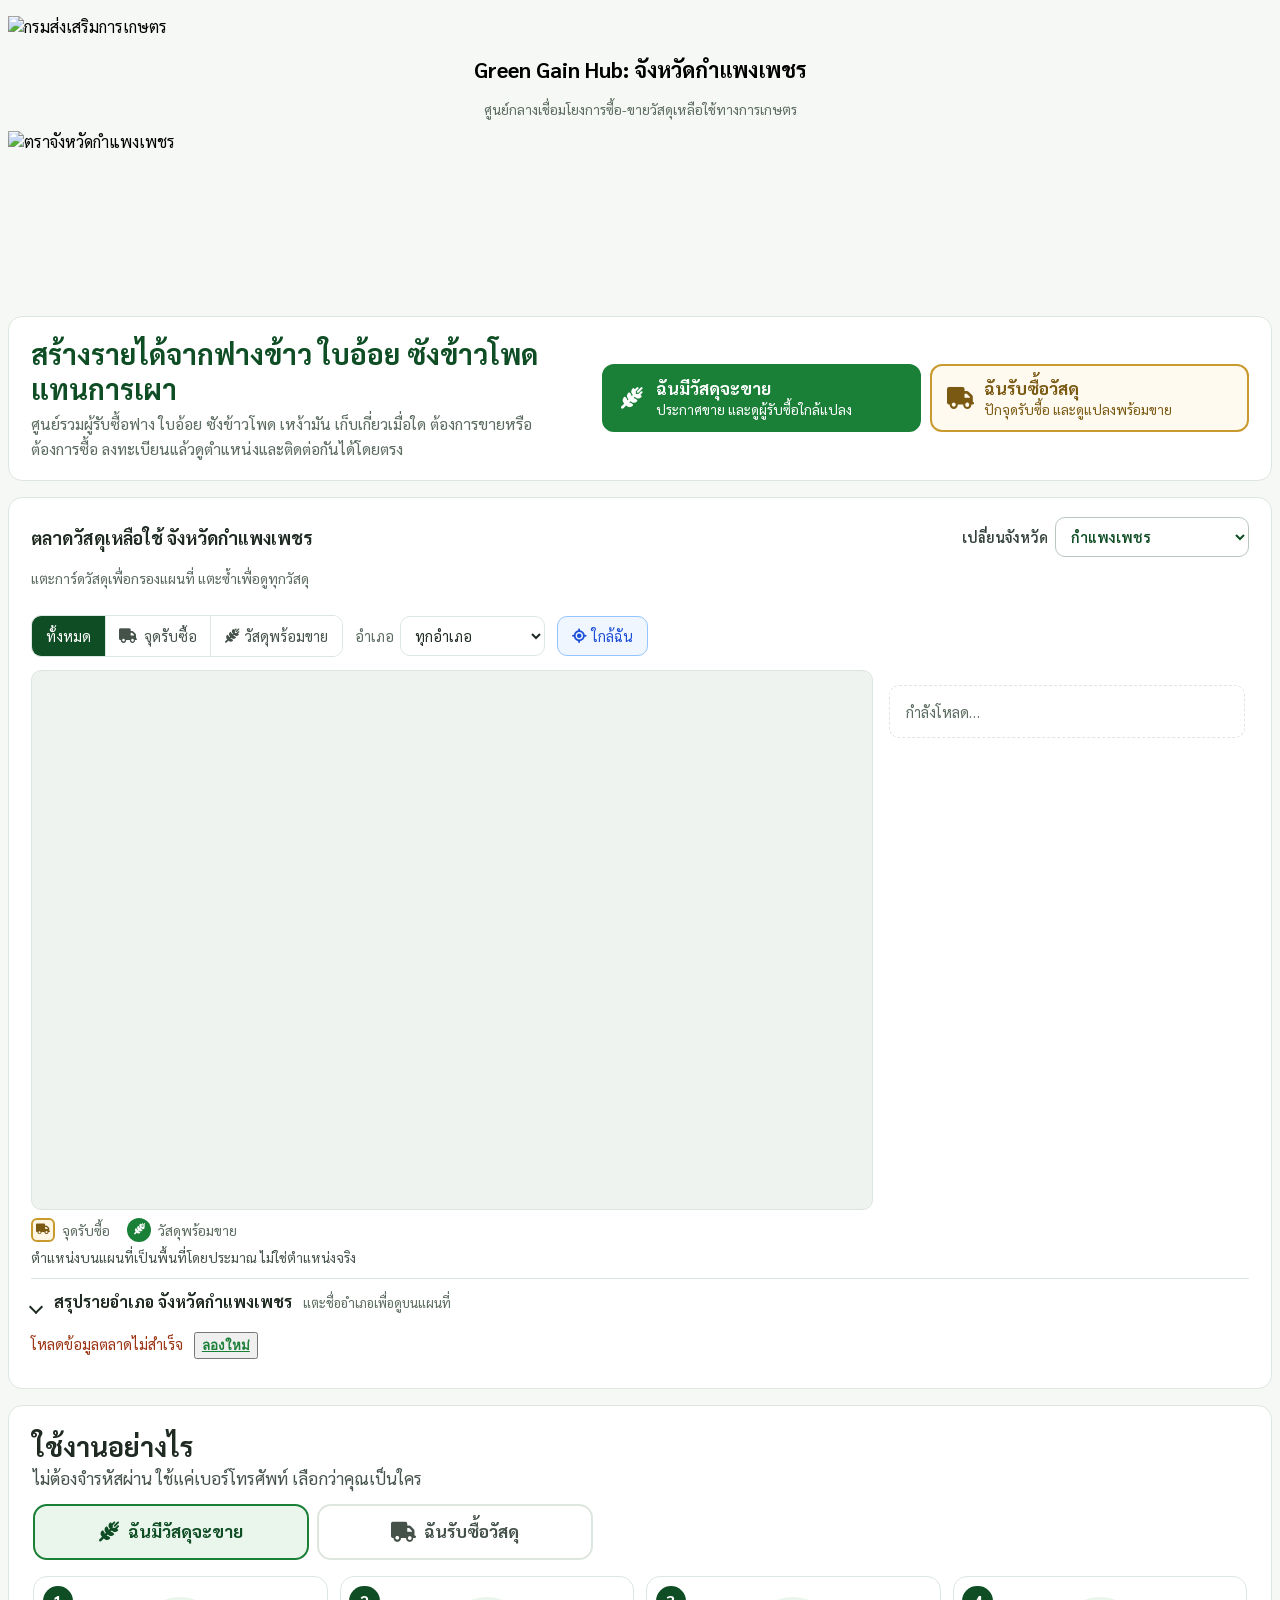
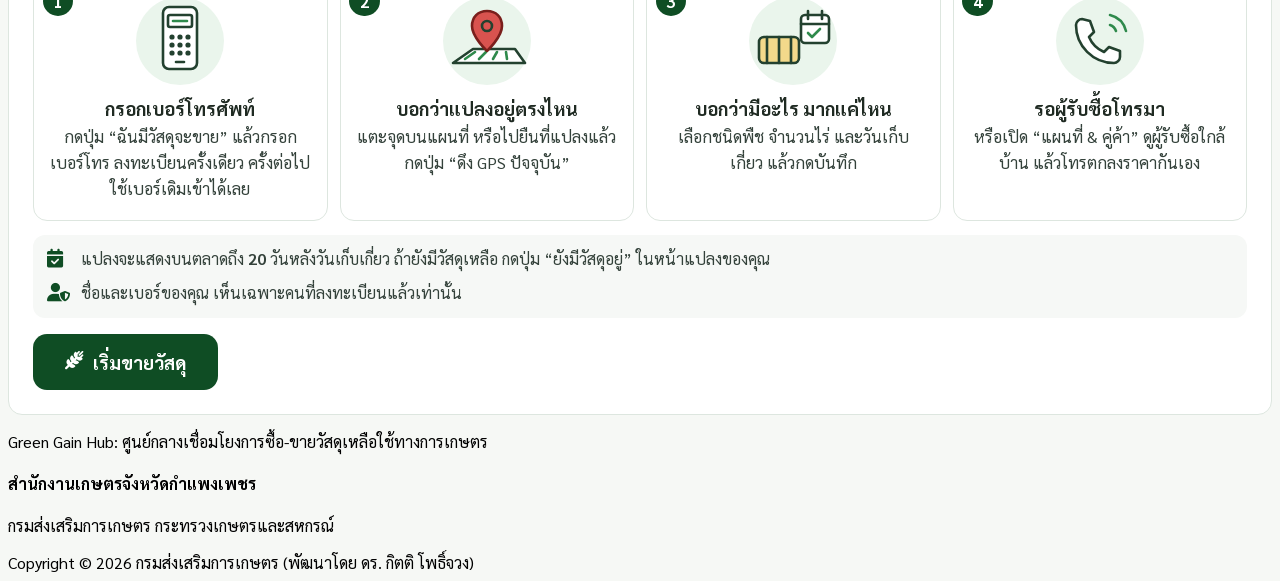
==== commit 910c6a6c: "GGH 3.3.0: เข้าสู่ระบบ/ลงทะเบียนด้วยหมายเลขโทรศัพท์อย่างเดียว + ย้ายการ์ดสรุปไปบนสรุปรายอำเภอ - เลิก" ====
--- a/frontend/index.html
+++ b/frontend/index.html
@@ -16,8 +16,9 @@
   <script src="https://cdn.jsdelivr.net/npm/sweetalert2@11"></script>
   <link href="https://fonts.googleapis.com/css2?family=Sarabun:wght@300;400;500;700&display=swap" rel="stylesheet">
   <link rel="stylesheet" href="https://cdnjs.cloudflare.com/ajax/libs/font-awesome/6.4.0/css/all.min.css">
-  <link rel="stylesheet" href="assets/dashboard.css?v=3.0.0">
-  <link rel="stylesheet" href="assets/market.css?v=3.0.0">
+  <link rel="stylesheet" href="assets/dashboard.css?v=3.3.0">
+  <link rel="stylesheet" href="assets/market.css?v=3.3.0">
+  <link rel="stylesheet" href="assets/record.css?v=3.3.0">
 
   <style>
     * { box-sizing: border-box; }
@@ -84,8 +85,6 @@
           <button type="button" data-door="login" data-role="farmer" class="ggh-mk-door is-sell"><i class="fa-solid fa-wheat-awn" aria-hidden="true"></i><span class="ggh-mk-door-name">ฉันมีวัสดุจะขาย</span><span class="ggh-mk-door-hint">ประกาศขาย และดูผู้รับซื้อใกล้แปลง</span></button>
           <button type="button" data-door="login" data-role="buyer" class="ggh-mk-door is-buy"><i class="fa-solid fa-truck" aria-hidden="true"></i><span class="ggh-mk-door-name">ฉันรับซื้อวัสดุ</span><span class="ggh-mk-door-hint">ปักจุดรับซื้อ และดูแปลงพร้อมขาย</span></button>
         </nav>
-        <!-- 3.0.0: three numbers of the chosen province — area, how many sellers, estimated biomass -->
-        <div class="ggh-mk-stats" id="mkStats" aria-live="polite">กำลังโหลดข้อมูลตลาด…</div>
       </header>
 
       <section class="ggh-mk-board" aria-labelledby="mkBoardTitle">
@@ -127,6 +126,9 @@
         <!-- 3.0.0: every district of the chosen province — area, sellers, biomass, buyers; a row filters the map -->
         <details class="ggh-mk-dist" id="mkDistWrap" open>
           <summary><span class="ggh-mk-h3">สรุปรายอำเภอ จังหวัด<span data-province>กำแพงเพชร</span></span><span class="ggh-mk-dist-hint" id="mkDistHint">แตะชื่ออำเภอเพื่อดูบนแผนที่</span></summary>
+          <!-- 3.0.0: three numbers of the chosen province — area, how many sellers, estimated biomass;
+               3.3.0: moved here from the page header, on top of the district table (same material as the table) -->
+          <div class="ggh-mk-stats" id="mkStats" aria-live="polite">กำลังโหลดข้อมูลตลาด…</div>
           <div class="ggh-mk-dist-body" id="mkDistTable"></div>
         </details>
       </section>
@@ -285,8 +287,10 @@
          <div id="map" class="md:h-[60vh]"></div>
          
          <div class="bg-white p-3 md:p-4 rounded-lg shadow mt-3 flex flex-wrap justify-center gap-x-6 gap-y-2 text-xs md:text-sm font-bold text-gray-600">
-            <span class="flex items-center gap-2"><i class="fa-solid fa-location-dot text-green-500 text-lg md:text-xl"></i> เกษตรกร</span>
-            <span class="flex items-center gap-2"><i class="fa-solid fa-location-dot text-blue-500 text-lg md:text-xl"></i> ผู้รับซื้อ</span>
+            <!-- 3.1.0: same symbols as the front page -->
+            <span class="flex items-center gap-2"><i class="ggh-mk-key is-sell" aria-hidden="true"><i class="fa-solid fa-wheat-awn"></i></i> แปลงเกษตรกร (วัสดุพร้อมขาย)</span>
+            <span class="flex items-center gap-2"><i class="ggh-mk-key is-buy" aria-hidden="true"><i class="fa-solid fa-truck"></i></i> จุดรับซื้อ</span>
+            <span class="flex items-center gap-2"><i class="ggh-mk-key is-sell" style="outline:3px solid #2563eb" aria-hidden="true"><i class="fa-solid fa-wheat-awn"></i></i> แปลงของฉัน</span>
          </div>
 
          <div id="harvestFilterPanel" class="hidden bg-emerald-50 border border-emerald-200 rounded-xl p-3 sm:p-4 mt-4">
@@ -424,18 +428,22 @@
     </div>
   </footer>
 
-  <script src="assets/config.js?v=3.0.0"></script>
-  <script src="assets/api-client.js?v=3.0.0"></script>
-  <script src="assets/province.js?v=3.0.0"></script>
-  <script src="assets/market.js?v=3.0.0" defer></script>
+  <script src="assets/config.js?v=3.3.0"></script>
+  <script src="assets/api-client.js?v=3.3.0"></script>
+  <script src="assets/province.js?v=3.3.0"></script>
+  <script src="assets/market.js?v=3.3.0" defer></script>
   <script>
-    const MATERIAL_TYPES = ['ฟางข้าว','ใบอ้อย','เหง้ามันสำปะหลัง','อื่นๆ'];
+    const MATERIAL_TYPES = ['ฟางข้าว','ใบอ้อย','ซังข้าวโพด','เหง้ามันสำปะหลัง','อื่นๆ'];
     const CROP_MATERIAL_MAP = Object.freeze({
       'ข้าวนาปี': 'ฟางข้าว',
       'ข้าวนาปรัง': 'ฟางข้าว',
       'อ้อยโรงงาน': 'ใบอ้อย',
+      'ข้าวโพดเลี้ยงสัตว์': 'ซังข้าวโพด',
       'มันสำปะหลัง': 'เหง้ามันสำปะหลัง'
     });
+    const CROPS = ['ข้าวนาปี','ข้าวนาปรัง','ข้าวโพดเลี้ยงสัตว์','อ้อยโรงงาน','มันสำปะหลัง','อื่นๆ'];
+    // 3.1.0: default harvest = planting day + typical growing days of the crop (the farmer can change it)
+    const CROP_DAYS = Object.freeze({ 'ข้าวนาปี': 120, 'ข้าวนาปรัง': 120, 'ข้าวโพดเลี้ยงสัตว์': 110, 'อ้อยโรงงาน': 330, 'มันสำปะหลัง': 300, 'อื่นๆ': 100 });
     const THAI_MONTHS = ['มกราคม','กุมภาพันธ์','มีนาคม','เมษายน','พฤษภาคม','มิถุนายน','กรกฎาคม','สิงหาคม','กันยายน','ตุลาคม','พฤศจิกายน','ธันวาคม'];
     const BUILD_VERSION = String(window.GGH_CONFIG?.BUILD_VERSION || '1.5.0');
     const MINIMUM_API_VERSION = String(window.GGH_CONFIG?.MINIMUM_API_VERSION || '1.3.1');
@@ -519,7 +527,13 @@
       return true;
     }
 
-    function getRoleMarkerIcon(role) {
+    /** 3.1.0: pins look like the front page — truck = buyer, material drawing = plot; "own" = my plot (outlined) */
+    function getRoleMarkerIcon(role, group, own) {
+      if (window.GGH_ICONS && window.L && L.divIcon) {
+        const side = role === 'buyer' ? 'buy' : 'sell';
+        return L.divIcon({ className: 'ggh-mk-divicon' + (own ? ' is-own' : ''), html: window.GGH_ICONS.pin(side, group || (role === 'buyer' ? 'rice' : 'rice'), 1, false),
+          iconSize: [44, 44], iconAnchor: [22, 22], popupAnchor: [0, -18] });
+      }
       const color = role === 'buyer' ? 'blue' : 'green';
       return new L.Icon({
         iconUrl: `https://raw.githubusercontent.com/pointhi/leaflet-color-markers/master/img/marker-icon-${color}.png`,
@@ -734,6 +748,7 @@
       if (phone) { document.getElementById('loginPhone').value = phone; f.phone.value = phone; }
       // 3.0.0: the 77 provinces, the one the page shows chosen already
       if (window.GGH_PROVINCE && f.province.options.length < 2) window.GGH_PROVINCE.fillSelect(f.province, { placeholder: 'เลือกจังหวัด', value: window.GGH_PROVINCE.code }).catch(() => {});
+      document.getElementById('loginBtn').textContent = 'เข้าสู่ระบบ';
       setMsg('hubLoginMsg', ''); setMsg('hubRegMsg', '');
       selectTab(dlg, 'hub', tab || 'login');
     }
@@ -799,7 +814,7 @@
           } else setMsg('hubLoginMsg', escapeHtml(msg || 'เชื่อมต่อไม่สำเร็จ กรุณาลองใหม่'));
       };
       // 2.9.3: farmers and buyers sign in here with their phone number only (no central identity hop).
-      google.script.run.withSuccessHandler(success).withFailureHandler(failure).loginServer({ action: 'login', username: u });
+      google.script.run.withSuccessHandler(success).withFailureHandler(failure).loginServer({ action: 'login', username: u });   // 3.3.0: phone number only
     }
 
     document.getElementById('hubPanelRegister').addEventListener('submit', (e) => { e.preventDefault(); register(); });
@@ -902,6 +917,7 @@
 
     function populateUserProfile(d) {
       const id = new Date().getTime().toString();
+      if (currentUser) currentUser.sales = d.sales || [];   // 3.1.0: shown on sold plots
 
       if (d.role === 'farmer') {
         // --- แสดง farmerFields ---
@@ -973,165 +989,199 @@
       }
     }
 
+    /* ---------- 3.1.0 record page: clear sections with icons, sensible dates, where the pin is, "ขายแล้ว" ---------- */
+    function isoDate(d) { const p = (n) => String(n).padStart(2, '0'); return `${d.getFullYear()}-${p(d.getMonth() + 1)}-${p(d.getDate())}`; }
+    function addDays(iso, days) { const d = new Date(iso + 'T00:00:00'); if (isNaN(d)) return ''; d.setDate(d.getDate() + days); return isoDate(d); }
+    function cropDays(crop) { return CROP_DAYS[crop] || CROP_DAYS['อื่นๆ']; }
+    function materialIcon(crop, material) {
+      const g = window.GGH_ICONS ? window.GGH_ICONS.groupOf(crop, material) : 'other';
+      return window.GGH_ICONS ? `<span class="rec-ico is-${g}" aria-hidden="true">${window.GGH_ICONS.svg(g)}</span>` : '<i class="fa-solid fa-seedling" aria-hidden="true"></i>';
+    }
+    /** a new plot: planting today, harvest after the crop's usual days; changing crop or planting day moves the harvest
+        day too — until the farmer sets the harvest day by hand */
+    function syncHarvestDefault(el) {
+      const card = el.closest('.record-card'); if (!card) return;
+      const plant = card.querySelector('input[name="plantDate"]'), harvest = card.querySelector('input[name="harvestDate"]');
+      const crop = card.querySelector('select[name="crop"]').value;
+      const hint = card.querySelector('[data-harvest-hint]');
+      if (hint) hint.textContent = `ค่าเริ่มต้น: วันปลูก + ${cropDays(crop)} วัน (${crop}) แก้ไขได้`;
+      if (harvest.dataset.touched === '1' || !plant.value) return;
+      harvest.value = addDays(plant.value, cropDays(crop));
+    }
+    function cropChanged(sel) {
+      syncFarmerMaterial(sel);
+      const card = sel.closest('.record-card');
+      const head = card && card.querySelector('[data-crop-icon]');
+      if (head) head.innerHTML = materialIcon(sel.value, materialForCrop(sel.value, ''));
+      const title = card && card.querySelector('[data-crop-title]'); if (title) title.textContent = sel.value;
+      syncHarvestDefault(sel);
+    }
+    /** "ต.… อ.… จ.…" under the map, from the same boundary files as the server */
+    function showPinPlace(index, lat, lng) {
+      const el = document.getElementById('place-' + index); if (!el || !window.GGH_PROVINCE) return;
+      el.textContent = 'กำลังหาตำบล อำเภอ จังหวัด…';
+      window.GGH_PROVINCE.where(lat, lng).then((loc) => {
+        el.innerHTML = loc ? `<i class="fa-solid fa-location-dot" aria-hidden="true"></i> ${escapeHtml(window.GGH_PROVINCE.label(loc))}` : '<span class="rec-warn">ตำแหน่งนี้อยู่นอกประเทศไทย กรุณาปักหมุดใหม่</span>';
+      }).catch(() => { el.textContent = ''; });
+    }
+    function soldHtml(f) {
+      const sale = (currentUser && currentUser.sales || []).find((x) => x.plotId === f.id);
+      const facts = sale ? [sale.soldDate && 'ขายเมื่อ ' + thaiDate(sale.soldDate), sale.quantityTon !== '' && sale.quantityTon != null && fmtNum(sale.quantityTon) + ' ตัน',
+        sale.amountBaht !== '' && sale.amountBaht != null && fmtNum(sale.amountBaht) + ' บาท', sale.buyerName && 'ผู้ซื้อ ' + escapeHtml(sale.buyerName)].filter(Boolean).join(' · ') : '';
+      return `<div class="rec-sold" role="status"><i class="fa-solid fa-circle-check" aria-hidden="true"></i><div><b>ขายแล้ว</b> — ไม่แสดงบนตลาด${facts ? `<span>${facts}</span>` : ''}</div>
+        <button type="button" class="rec-btn is-ghost" onclick="newSeason(${escapeHtml(JSON.stringify(f.crop || ''))}, ${escapeHtml(JSON.stringify(f.area || ''))}, ${coordinateOr(f.lat, 'null')}, ${coordinateOr(f.lng, 'null')})"><i class="fa-solid fa-rotate" aria-hidden="true"></i> ประกาศรอบการผลิตใหม่</button></div>`;
+    }
+    function fmtNum(v) { return new Intl.NumberFormat('th-TH', { maximumFractionDigits: 2 }).format(Number(v)); }
+
     function renderFarmerFieldCard(f, index){
       let rai = '', ngan = '', wah = '';
       const automaticMaterial = materialForCrop(f?.crop, f?.materialType || 'ฟางข้าว');
-      const match = f?.area?.match(/(\d+)\s*ไร่\s*(\d+)\s*งาน\s*(\d+)\s*ตร\.ว\./);
-      if (match) {
-        rai = match[1];
-        ngan = match[2];
-        wah = match[3];
-      }
-
+      const match = f?.area?.match(/(\d+(?:\.\d+)?)\s*ไร่\s*(\d+(?:\.\d+)?)\s*งาน\s*(\d+(?:\.\d+)?)\s*ตร\.ว\./);
+      if (match) { rai = match[1]; ngan = match[2]; wah = match[3]; }
+      const crop = f?.crop || CROPS[0];
+      const isNew = !f?.harvestDate && !f?.plantDate;
+      const plant = f?.plantDate || (isNew ? isoDate(new Date()) : '');
+      const harvest = f?.harvestDate || (isNew ? addDays(plant, cropDays(crop)) : '');
+      const sold = f?.recordStatus === 'Sold';
+      const saved = !!f?.timestamp;
+      const place = f?.location && f.location.province ? escapeHtml([f.location.subdistrict && 'ต.' + f.location.subdistrict, f.location.district && 'อ.' + f.location.district, 'จ.' + f.location.province].filter(Boolean).join(' ')) : '';
       return `
-      <div class="record-card bg-white p-3 sm:p-4 rounded-xl shadow border scroll-mt-28" id="farmer-card-${index}">
-        <div class="record-header flex flex-col md:flex-row justify-between md:items-center gap-2 mb-4">
-          <h4 class="text-green-800 font-bold text-sm md:text-base">
-            <i class="fa-solid fa-seedling"></i> แปลงที่ ${index}
-          </h4>
-
-          <div class="record-actions grid grid-cols-2 gap-2 w-full md:flex md:w-auto">
-            <button id="btn-delete-${index}" type="button" onclick="deleteData('${safeId(f?.id)}')"  
-              class="w-full md:w-auto bg-red-50 text-red-600 py-2.5 px-3 md:px-5 rounded-lg font-bold flex items-center justify-center gap-2 hover:bg-red-200 transition border border-red-200">
-              <i class="fa fa-trash"></i> ลบ
-            </button>
-            <button id="btn-map-${index}" type="button" onclick="switchToMap(${coordinateOr(f?.lat,16.48)},${coordinateOr(f?.lng,99.52)})"  
-            class="w-full md:w-auto bg-white text-gray-600 py-2.5 px-3 md:px-5 rounded-lg font-bold text-xs sm:text-sm flex items-center justify-center gap-1.5 hover:bg-gray-200 transition border border-gray-200">
-            <i class="fa-solid fa-map-location-dot"></i><span>แผนที่ &amp; คู่ค้า</span>
-            </button>
+      <div class="record-card rec-card is-farmer${sold ? ' is-sold' : ''} scroll-mt-28" id="farmer-card-${index}">
+        <header class="rec-head">
+          <span data-crop-icon>${materialIcon(crop, automaticMaterial)}</span>
+          <div class="rec-title"><h4>แปลงที่ ${index} · <span data-crop-title>${escapeHtml(crop)}</span></h4>
+            <p>${place ? `<i class="fa-solid fa-location-dot" aria-hidden="true"></i> ${place}` : (saved ? '' : 'แปลงใหม่ — กรอกข้อมูลแล้วกดบันทึก')}</p></div>
+          <button type="button" class="rec-btn is-map" onclick="switchToMap(${coordinateOr(f?.lat,16.48)},${coordinateOr(f?.lng,99.52)})"><i class="fa-solid fa-map-location-dot" aria-hidden="true"></i><span>แผนที่ &amp; ผู้รับซื้อ</span></button>
+        </header>
+        ${sold ? soldHtml(f) : listingStatusHtml(f)}
+        <fieldset class="rec-sec" ${sold ? 'disabled' : ''}>
+          <legend><i class="fa-solid fa-seedling" aria-hidden="true"></i> พืชและวัสดุเหลือใช้</legend>
+          <div class="rec-grid">
+            <label><span class="label-text">ชนิดพืช <span class="required-mark">*</span></span>
+              <select class="input-field" name="crop" onchange="cropChanged(this)">
+                ${CROPS.map(opt => `<option ${opt === crop ? 'selected' : ''}>${opt}</option>`).join('')}
+              </select></label>
+            <label><span class="label-text">วัสดุเหลือใช้ทางการเกษตร</span>
+              <select class="input-field bg-gray-100 text-gray-700" name="materialType" disabled aria-label="ชนิดวัสดุเหลือใช้ทางการเกษตรที่ระบบกำหนดอัตโนมัติ">
+                ${MATERIAL_TYPES.map(opt => `<option value="${opt}" ${opt === automaticMaterial ? 'selected' : ''}>${opt}</option>`).join('')}
+              </select>
+              <input type="text" name="materialOther" value="${escapeHtml(f?.materialOther || '')}" class="input-field mt-2 ${(automaticMaterial === 'อื่นๆ') ? '' : 'hidden'}" placeholder="ระบุชนิดวัสดุเหลือใช้ทางการเกษตร">
+              <small class="rec-help">ระบบเลือกให้ตามชนิดพืช</small></label>
           </div>
-          
-        </div>
-        ${listingStatusHtml(f)}
-
-        <div class="info-details grid grid-cols-1 sm:grid-cols-2 gap-3">
-          <div>
-            <label class="label-text">ชนิดพืช <span class="required-mark">*</span></label>
-            <select class="input-field" name="crop" onchange="syncFarmerMaterial(this)">
-              ${['ข้าวนาปี','ข้าวนาปรัง','อ้อยโรงงาน','มันสำปะหลัง','อื่นๆ']
-                .map(opt => `<option ${opt === f?.crop ? 'selected' : ''}>${opt}</option>`)
-                .join('')}
-            </select>
+        </fieldset>
+        <fieldset class="rec-sec" ${sold ? 'disabled' : ''}>
+          <legend><i class="fa-solid fa-calendar-days" aria-hidden="true"></i> ช่วงเวลา</legend>
+          <div class="rec-grid">
+            <label><span class="label-text">วันปลูก</span><input type="date" name="plantDate" class="input-field" value="${escapeHtml(plant)}" onchange="syncHarvestDefault(this)"></label>
+            <label><span class="label-text">วันเก็บเกี่ยว <span class="required-mark">*</span></span><input type="date" name="harvestDate" required class="input-field" value="${escapeHtml(harvest)}" ${isNew ? '' : 'data-touched="1"'} oninput="this.dataset.touched='1'">
+              <small class="rec-help" data-harvest-hint>${isNew ? `ค่าเริ่มต้น: วันปลูก + ${cropDays(crop)} วัน (${escapeHtml(crop)}) แก้ไขได้` : 'ผู้รับซื้อเห็นแปลงตามวันเก็บเกี่ยวนี้'}</small></label>
           </div>
-
-          <div>
-            <label class="label-text">ชนิดวัสดุเหลือใช้ทางการเกษตร <span class="required-mark">*</span></label>
-            <select class="input-field bg-gray-100 text-gray-700" name="materialType" disabled aria-label="ชนิดวัสดุเหลือใช้ทางการเกษตรที่ระบบกำหนดอัตโนมัติ">
-              ${MATERIAL_TYPES.map(opt => `<option value="${opt}" ${opt === automaticMaterial ? 'selected' : ''}>${opt}</option>`).join('')}
-            </select>
-            <input type="text" name="materialOther"
-              value="${escapeHtml(f?.materialOther || '')}"
-              class="input-field mt-2 ${(automaticMaterial === 'อื่นๆ') ? '' : 'hidden'}"
-              placeholder="ระบุชนิดวัสดุเหลือใช้ทางการเกษตร">
-            <p class="text-sm text-gray-600 mt-1">ระบบกำหนดอัตโนมัติตามชนิดพืช</p>
+        </fieldset>
+        <fieldset class="rec-sec" ${sold ? 'disabled' : ''}>
+          <legend><i class="fa-solid fa-ruler-combined" aria-hidden="true"></i> ขนาดแปลง</legend>
+          <div class="rec-area">
+            <label><input type="number" value="${rai}" name="rai" class="input-field" inputmode="decimal" min="0" placeholder="0"><span>ไร่</span></label>
+            <label><input type="number" value="${ngan}" name="ngan" class="input-field" inputmode="decimal" min="0" max="3" placeholder="0"><span>งาน</span></label>
+            <label><input type="number" value="${wah}" name="wah" class="input-field" inputmode="decimal" min="0" max="99" placeholder="0"><span>ตร.ว.</span></label>
           </div>
-
-          <div><label class="label-text">วันปลูก</label><input type="date" name="plantDate" class="input-field" value="${escapeHtml(f?.plantDate || '')}"></div>
-          <div><label class="label-text">วันเก็บเกี่ยว <span class="required-mark">*</span></label><input type="date" name="harvestDate" required class="input-field" value="${escapeHtml(f?.harvestDate || '')}"></div>
-        </div>
-
-        <label class="label-text my-2">พื้นที่ (ไร่-งาน-ตร.ว.)</label>
-        <div class="grid grid-cols-3 gap-2 mt-2">
-          <input type="number" value="${rai}" name="rai" class="input-field px-2 sm:px-3" inputmode="decimal" min="0" placeholder="ไร่">
-          <input type="number" value="${ngan}" name="ngan" class="input-field px-2 sm:px-3" inputmode="decimal" min="0" placeholder="งาน">
-          <input type="number" value="${wah}" name="wah" class="input-field px-2 sm:px-3" inputmode="decimal" min="0" placeholder="ตร.ว.">
-        </div>
-
-        <div class="mt-5 sm:mt-6 border-t pt-5 sm:pt-6">
-          <label class="label-text font-bold">พิกัดแปลง <span class="required-mark">*</span></label>
-          <p class="text-sm text-gray-600 mb-3">กดดึงพิกัดปัจจุบัน หรือเลื่อนหมุดสีเขียวบนแผนที่ให้ตรงกับสถานที่ของท่าน</p>
-          
-          <button type="button" onclick="getGPS('miniMap-${index}')" class="w-full md:w-auto bg-indigo-100 text-indigo-700 py-3 px-6 rounded-lg font-bold mb-4 flex items-center justify-center gap-2 hover:bg-indigo-200 transition">
-            <i class="fa-solid fa-location-crosshairs"></i> ดึง GPS ปัจจุบัน
-          </button>
-        
-          <div class="grid grid-cols-1 sm:grid-cols-2 gap-2 mb-3">
-              <input type="text" name="lat" id="lat-${index}" class="input-field text-xs bg-gray-50" placeholder="Latitude" readonly 
-              value="${f?.lat??''}">
-              <input type="text" name="lng" id="lng-${index}" class="input-field text-xs bg-gray-50" placeholder="Longitude" readonly 
-              value="${f?.lng??''}">
-          </div>
-          <div id="miniMap-${index}" class="mt-3 rounded border"></div>
-        </div>
-
-        <button type="button" onclick="submitData('${safeId(f?.id)}', ${index})" class="w-full bg-green-600 hover:bg-green-700 text-white py-3.5 sm:py-4 rounded-xl font-bold mt-6 sm:mt-8 shadow-lg text-base sm:text-lg transition">บันทึกข้อมูลเข้าสู่ระบบ</button>
-
+        </fieldset>
+        <fieldset class="rec-sec" ${sold ? 'disabled' : ''}>
+          <legend><i class="fa-solid fa-map-pin" aria-hidden="true"></i> ตำแหน่งแปลง <span class="required-mark">*</span></legend>
+          <p class="rec-help">กด "ใช้ตำแหน่งปัจจุบัน" ขณะอยู่ที่แปลง หรือแตะบนแผนที่ แล้วลากหมุดให้ตรงแปลง</p>
+          <button type="button" onclick="getGPS('miniMap-${index}')" class="rec-btn is-gps"><i class="fa-solid fa-location-crosshairs" aria-hidden="true"></i> ใช้ตำแหน่งปัจจุบัน</button>
+          <p class="rec-place" id="place-${index}" aria-live="polite">${place ? `<i class="fa-solid fa-location-dot" aria-hidden="true"></i> ${place}` : ''}</p>
+          <div id="miniMap-${index}" class="mt-2 rounded border"></div>
+          <details class="rec-coords"><summary>พิกัด (ละติจูด, ลองจิจูด)</summary>
+            <div class="grid grid-cols-2 gap-2 mt-2">
+              <input type="text" name="lat" id="lat-${index}" class="input-field text-xs bg-gray-50" placeholder="Latitude" readonly value="${f?.lat??''}">
+              <input type="text" name="lng" id="lng-${index}" class="input-field text-xs bg-gray-50" placeholder="Longitude" readonly value="${f?.lng??''}">
+            </div></details>
+        </fieldset>
+        ${sold ? '' : `<div class="rec-actions">
+          <button type="button" onclick="submitData('${safeId(f?.id)}', ${index})" class="rec-btn is-save"><i class="fa-solid fa-floppy-disk" aria-hidden="true"></i> บันทึกข้อมูลแปลง</button>
+          ${saved && f?.recordStatus === 'Open' ? `<button type="button" onclick="markSold('${safeId(f?.id)}', ${index})" class="rec-btn is-sold"><i class="fa-solid fa-hand-holding-dollar" aria-hidden="true"></i> ขายแล้ว</button>` : ''}
+          <button id="btn-delete-${index}" type="button" onclick="deleteData('${safeId(f?.id)}')" class="rec-btn is-delete"><i class="fa-solid fa-trash" aria-hidden="true"></i> ลบแปลง</button>
+        </div>`}
       </div>
       `;
     }
 
+    /** 3.1.0 "ขายแล้ว": what was really sold (all optional) — the plot leaves the market */
+    function markSold(id, index) {
+      Swal.fire({
+        title: 'บันทึกการขาย', confirmButtonText: 'บันทึกว่าขายแล้ว', cancelButtonText: 'ยกเลิก', showCancelButton: true, confirmButtonColor: '#1a7f37', focusConfirm: false,
+        html: `<p class="rec-help" style="text-align:left">กรอกเท่าที่ทราบ ข้อมูลนี้ช่วยให้สำนักงานเกษตรเห็นรายได้จริงของเกษตรกร (ไม่แสดงต่อสาธารณะ)</p>
+          <label class="swal-field">วันที่ขาย<input id="soldDate" type="date" class="input-field" value="${isoDate(new Date())}" max="${isoDate(new Date())}"></label>
+          <label class="swal-field">ปริมาณที่ขาย (ตัน)<input id="soldTon" type="number" min="0" step="0.1" inputmode="decimal" class="input-field" placeholder="เช่น 5.5"></label>
+          <label class="swal-field">ได้เงินรวม (บาท)<input id="soldBaht" type="number" min="0" step="1" inputmode="numeric" class="input-field" placeholder="เช่น 3000"></label>
+          <label class="swal-field">ขายให้ (ชื่อผู้ซื้อ)<input id="soldBuyer" type="text" maxlength="150" class="input-field" placeholder="ไม่บังคับ"></label>`,
+        preConfirm: () => ({ id, soldDate: document.getElementById('soldDate').value, quantityTon: document.getElementById('soldTon').value,
+          amountBaht: document.getElementById('soldBaht').value, buyerName: document.getElementById('soldBuyer').value.trim() })
+      }).then((res) => {
+        if (!res.isConfirmed) return;
+        Swal.showLoading();
+        google.script.run
+          .withSuccessHandler((d) => { Swal.fire('บันทึกแล้ว', d.message, 'success'); miniMaps = {}; miniMarkers = {}; loadUserProfile(); })
+          .withFailureHandler((err) => Swal.fire('เกิดข้อผิดพลาด', err.message, 'error'))
+          .markSoldServer(res.value);
+      });
+    }
+    /** a sold plot, next season: a new card with the same crop, size and pin */
+    function newSeason(crop, area, lat, lng) {
+      const container = document.getElementById('farmerList');
+      const index = container.children.length + 1;
+      container.insertAdjacentHTML('beforeend', renderFarmerFieldCard({ id: String(Date.now()), crop, area, lat: lat ?? '', lng: lng ?? '' }, index));
+      setTimeout(() => {
+        initMiniMap(`miniMap-${index}`, lat, lng);
+        if (validCoordinates(lat, lng)) { setMiniMarker(`miniMap-${index}`, lat, lng); }
+        document.getElementById('farmer-card-' + index)?.scrollIntoView({ behavior: 'smooth', block: 'start' });
+      }, 150);
+    }
+
     function renderBuyerFieldCard(b, index){
+      const type = b?.materialType || 'ฟางข้าว';
+      const place = b?.location && b.location.province ? escapeHtml([b.location.subdistrict && 'ต.' + b.location.subdistrict, b.location.district && 'อ.' + b.location.district, 'จ.' + b.location.province].filter(Boolean).join(' ')) : '';
+      const truck = '<span class="rec-ico is-buy" aria-hidden="true"><i class="fa-solid fa-truck"></i></span>';
       return `
-      <div class="record-card bg-white p-3 sm:p-4 rounded-xl shadow border scroll-mt-28" id="buyer-card-${index}">
-        <div class="record-header flex flex-col md:flex-row justify-between md:items-center gap-2 mb-4">
-            <h4 class="text-blue-800 font-bold text-sm md:text-base">
-              <i class="fa-solid fa-industry"></i> ข้อมูลการรับซื้อ ${index}
-            </h4>
-
-            <div class="record-actions grid grid-cols-2 gap-2 w-full md:flex md:w-auto">
-              <button id="btn-delete-${index}" type="button" onclick="deleteData('${safeId(b?.id)}')"  
-                class="w-full md:w-auto bg-red-50 text-red-600 py-2.5 px-3 md:px-5 rounded-lg font-bold flex items-center justify-center gap-2 hover:bg-red-200 transition border border-red-200">
-                <i class="fa fa-trash"></i> ลบ
-              </button>
-
-              <button id="btn-map-${index}" type="button" onclick="switchToMap(${coordinateOr(b?.lat,16.48)},${coordinateOr(b?.lng,99.52)})"  
-                class="w-full md:w-auto bg-white text-gray-600 py-2.5 px-3 md:px-5 rounded-lg font-bold text-xs sm:text-sm flex items-center justify-center gap-1.5 hover:bg-gray-200 transition border border-gray-200">
-                <i class="fa-solid fa-map-location-dot"></i><span>แผนที่ &amp; คู่ค้า</span>
-              </button>
-            </div>
-
+      <div class="record-card rec-card is-buyer scroll-mt-28" id="buyer-card-${index}">
+        <header class="rec-head">
+          ${truck}
+          <div class="rec-title"><h4>จุดรับซื้อที่ ${index} · ${escapeHtml(type === 'อื่นๆ' ? (b?.materialOther || 'วัสดุอื่น') : type)}</h4>
+            <p>${place ? `<i class="fa-solid fa-location-dot" aria-hidden="true"></i> ${place}` : (b?.timestamp ? '' : 'จุดรับซื้อใหม่ — กรอกข้อมูลแล้วกดบันทึก')}</p></div>
+          <button type="button" class="rec-btn is-map" onclick="switchToMap(${coordinateOr(b?.lat,16.48)},${coordinateOr(b?.lng,99.52)})"><i class="fa-solid fa-map-location-dot" aria-hidden="true"></i><span>แผนที่ &amp; แปลงพร้อมขาย</span></button>
+        </header>
+        <fieldset class="rec-sec">
+          <legend><i class="fa-solid fa-boxes-stacked" aria-hidden="true"></i> วัสดุที่รับซื้อ</legend>
+          <div class="rec-grid">
+            <label><span class="label-text">รับซื้อวัสดุ <span class="required-mark">*</span></span>
+              <select name="materialType" class="input-field" onchange="toggleOtherMaterial(this)">
+                ${MATERIAL_TYPES.map(opt => `<option value="${opt}" ${opt === type ? 'selected' : ''}>${opt}</option>`).join('')}
+              </select>
+              <input type="text" name="materialOther" value="${escapeHtml(b?.materialOther || '')}" class="input-field mt-2 ${(type === 'อื่นๆ') ? '' : 'hidden'}" placeholder="ระบุชนิดวัสดุเหลือใช้ทางการเกษตร"></label>
+            <label><span class="label-text">ปริมาณที่รับได้ (ตัน/วัน) <span class="required-mark">*</span></span>
+              <input type="text" value="${escapeHtml(b?.capacity??'')}" name="capacity" class="input-field" placeholder="เช่น 50"></label>
+            <label><span class="label-text">คุณภาพที่ต้องการ <span class="required-mark">*</span></span>
+              <input type="text" value="${escapeHtml(b?.quality??'')}" name="quality" class="input-field" placeholder="เช่น ความชื้นไม่เกิน 15%"></label>
+            <label><span class="label-text">ราคารับซื้อ (บาท/ไร่) <span class="required-mark">*</span></span>
+              <input type="number" value="${b?.price??''}" name="price" class="input-field" inputmode="decimal" min="0" step="0.01" placeholder="เช่น 600"></label>
+          </div>
+        </fieldset>
+        <fieldset class="rec-sec">
+          <legend><i class="fa-solid fa-map-pin" aria-hidden="true"></i> ตำแหน่งจุดรับซื้อ <span class="required-mark">*</span></legend>
+          <p class="rec-help">กด "ใช้ตำแหน่งปัจจุบัน" ขณะอยู่ที่จุดรับซื้อ หรือแตะบนแผนที่ แล้วลากหมุดให้ตรงตำแหน่ง</p>
+          <button type="button" onclick="getGPS('miniMap-${index}')" class="rec-btn is-gps"><i class="fa-solid fa-location-crosshairs" aria-hidden="true"></i> ใช้ตำแหน่งปัจจุบัน</button>
+          <p class="rec-place" id="place-${index}" aria-live="polite">${place ? `<i class="fa-solid fa-location-dot" aria-hidden="true"></i> ${place}` : ''}</p>
+          <div id="miniMap-${index}" class="mt-2 rounded border"></div>
+          <details class="rec-coords"><summary>พิกัด (ละติจูด, ลองจิจูด)</summary>
+            <div class="grid grid-cols-2 gap-2 mt-2">
+              <input type="text" name="lat" id="lat-${index}" class="input-field text-xs bg-gray-50" placeholder="Latitude" readonly value="${b?.lat??''}">
+              <input type="text" name="lng" id="lng-${index}" class="input-field text-xs bg-gray-50" placeholder="Longitude" readonly value="${b?.lng??''}">
+            </div></details>
+        </fieldset>
+        <div class="rec-actions">
+          <button type="button" onclick="submitData('${safeId(b?.id)}',${index})" class="rec-btn is-save"><i class="fa-solid fa-floppy-disk" aria-hidden="true"></i> บันทึกจุดรับซื้อ</button>
+          <button id="btn-delete-${index}" type="button" onclick="deleteData('${safeId(b?.id)}')" class="rec-btn is-delete"><i class="fa-solid fa-trash" aria-hidden="true"></i> ลบ</button>
         </div>
-           
-        <div class="grid grid-cols-1 md:grid-cols-2 gap-4">
-            <div>
-              <label class="label-text">รับซื้อวัสดุ <span class="required-mark">*</span></label>
-              <select name="materialType" class="input-field" onchange="toggleOtherMaterial(this)">
-              ${MATERIAL_TYPES
-                  .map(opt => `<option value="${opt}" ${opt === (b?.materialType || 'ฟางข้าว') ? 'selected' : ''}>${opt}</option>`)
-                  .join('')}
-              </select>
-              <input type="text" name="materialOther"
-                value="${escapeHtml(b?.materialOther || '')}"
-                class="input-field mt-2 ${(b?.materialType === 'อื่นๆ') ? '' : 'hidden'}"
-                placeholder="ระบุชนิดวัสดุเหลือใช้ทางการเกษตร">
-            </div>
-            
-            <div>
-              <label class="label-text">ปริมาณที่รับได้ (ตัน/วัน) <span class="required-mark">*</span></label>
-              <input type="text" value="${escapeHtml(b?.capacity??'')}" name="capacity" class="input-field" placeholder="เช่น 50 ตัน">
-            </div>
-
-            <div class="grid grid-cols-1 sm:grid-cols-2 gap-3 md:col-span-2">
-                <div>
-                  <label class="label-text">คุณภาพ <span class="required-mark">*</span></label>
-                  <input type="text" value="${escapeHtml(b?.quality??'')}" name="quality" class="input-field" placeholder="เช่น ความชื้น<15%">
-                </div>
-                <div>
-                  <label class="label-text">ราคา (บาท/ไร่) <span class="required-mark">*</span></label>
-                  <input type="number" value="${b?.price??''}" name="price" class="input-field" inputmode="decimal" min="0" step="0.01" placeholder="ระบุราคา">
-                </div>
-            </div>
-        </div>
-
-        <div class="mt-5 sm:mt-6 border-t pt-5 sm:pt-6">
-          <label class="label-text font-bold">พิกัดสถานที่รับซื้อ <span class="required-mark">*</span></label>
-          <p class="text-sm text-gray-600 mb-3">กดดึงพิกัดปัจจุบัน หรือเลื่อนหมุดสีน้ำเงินบนแผนที่ให้ตรงกับสถานที่ของท่าน</p>
-          
-          <button type="button" onclick="getGPS('miniMap-${index}')" class="w-full md:w-auto bg-indigo-100 text-indigo-700 py-3 px-6 rounded-lg font-bold mb-4 flex items-center justify-center gap-2 hover:bg-indigo-200 transition">
-            <i class="fa-solid fa-location-crosshairs"></i> ดึง GPS ปัจจุบัน
-          </button>
-        
-          <div class="grid grid-cols-1 sm:grid-cols-2 gap-2 mb-3">
-              <input type="text" name="lat" id="lat-${index}" class="input-field text-xs bg-gray-50" placeholder="Latitude" readonly 
-              value="${b?.lat??''}">
-              <input type="text" name="lng" id="lng-${index}" class="input-field text-xs bg-gray-50" placeholder="Longitude" readonly 
-              value="${b?.lng??''}">
-          </div>
-          <div id="miniMap-${index}" class="mt-3 rounded border"></div>
-        </div>
-
-        <button type="button" onclick="submitData('${safeId(b?.id)}',${index})" class="w-full bg-green-600 hover:bg-green-700 text-white py-3.5 sm:py-4 rounded-xl font-bold mt-6 sm:mt-8 shadow-lg text-base sm:text-lg transition">บันทึกข้อมูลเข้าสู่ระบบ</button>
-
       </div>
       `;
     }
@@ -1243,17 +1293,21 @@
       document.getElementById('lng-'+ id).value = Number(lng).toFixed(6);
       if(miniMarkers[mapId]) miniMaps[mapId].removeLayer(miniMarkers[mapId]);
 
+      const card = document.getElementById((currentUser?.role === 'farmer' ? 'farmer-card-' : 'buyer-card-') + id);
+      const cropSel = card && card.querySelector('select[name="crop"]');
+      const group = window.GGH_ICONS ? window.GGH_ICONS.groupOf(cropSel ? cropSel.value : '', card && card.querySelector('select[name="materialType"]')?.value) : '';
       const marker = L.marker([lat, lng], {
         draggable: true,
-        icon: getRoleMarkerIcon(currentUser?.role)
+        icon: getRoleMarkerIcon(currentUser?.role, group)
       }).addTo(miniMaps[mapId]);
       miniMarkers[mapId] = marker;
-
+      showPinPlace(id, lat, lng);
 
       marker.on('dragend', e => {
         const p = e.target.getLatLng();
         document.getElementById('lat-' + id).value = p.lat.toFixed(6);
         document.getElementById('lng-' + id).value = p.lng.toFixed(6);
+        showPinPlace(id, p.lat, p.lng);
       });
     }
 
@@ -1268,7 +1322,7 @@
       if (!mainMap) {
         mainMap = L.map('map').setView([lat || 16.48, lng || 99.52], 9);
 
-        L.tileLayer('https://{s}.tile.openstreetmap.org/{z}/{x}/{y}.png')
+        L.tileLayer('https://{s}.tile.openstreetmap.org/{z}/{x}/{y}.png', { maxZoom: 18, className: 'ggh-basemap', attribution: '&copy; OpenStreetMap contributors' })
           .addTo(mainMap);
       }
 
@@ -1278,9 +1332,7 @@
           mainMap.removeLayer(mapMarkers['user']);
         }
 
-        const icon = getRoleMarkerIcon(currentUser.role);
-
-        mapMarkers['user'] = L.marker([lat, lng], {icon: icon}).addTo(mainMap).bindPopup('📍 ตำแหน่งของคุณ');
+        mapMarkers['user'] = L.circleMarker([lat, lng], { radius: 8, color: '#fff', weight: 2, fillColor: '#2563eb', fillOpacity: 1 }).addTo(mainMap).bindPopup('ตำแหน่งที่เลือก');
         mainMap.setView([lat, lng], 9);
 
         loadMatchingData(lat, lng);
@@ -1355,8 +1407,9 @@
           mapPoints.forEach(({ item, role, own }, index) => {
             if (!validCoordinates(item.lat, item.lng)) return;
             const markerId = `m-${own ? 'own-' : ''}${role}-${safeId(item.id) || index}`;
+            const group = window.GGH_ICONS ? window.GGH_ICONS.groupOf(item.crop, item.material) : '';
             const marker = L.marker([Number(item.lat), Number(item.lng)], {
-              icon: getRoleMarkerIcon(role)
+              icon: getRoleMarkerIcon(role, group, own)
             }).addTo(mainMap);
             const popup = own
               ? mapPointDescription(item, role).replace('ประเภท: แปลงเกษตรกร', 'ประเภท: แปลงของฉัน')
@@ -1467,6 +1520,11 @@
     }
 
     function deleteData(mapId){
+      // 3.1.0: ask first — a deleted plot disappears from the market and from this page
+      Swal.fire({ title: 'ลบข้อมูลนี้?', text: 'ข้อมูลจะหายจากตลาดและจากหน้านี้ ถ้าขายแล้วให้กด "ขายแล้ว" แทน', icon: 'warning', showCancelButton: true,
+        confirmButtonText: 'ลบ', cancelButtonText: 'ยกเลิก', confirmButtonColor: '#d33' }).then((r) => { if (r.isConfirmed) deleteDataNow(mapId); });
+    }
+    function deleteDataNow(mapId){
       const phone = document.getElementById('entryPhone').value;
 
       const payload = {
--- a/frontend/assets/market.css
+++ b/frontend/assets/market.css
@@ -20,7 +20,7 @@
 .ggh-mk-door.is-buy { background: #fffaf0; border-color: var(--ggh-straw); color: var(--ggh-straw-ink); }
 .ggh-mk-door.is-buy:hover { background: #fbf0d4; }
 .ggh-mk-door:focus-visible, .ggh-mk button:focus-visible, .ggh-mk select:focus-visible, .ggh-mk a:focus-visible, .ggh-mk-item:focus-visible { outline: 3px solid rgba(26,127,55,.35); outline-offset: 2px; }
-.ggh-mk-stats { grid-column: 1 / -1; display: grid; grid-template-columns: repeat(3, minmax(0, 1fr)); gap: .6rem; margin: 0; padding-top: .9rem; border-top: 1px solid var(--ggh-line); font-size: .92rem; color: var(--ggh-muted); }
+.ggh-mk-stats { display: grid; grid-template-columns: repeat(3, minmax(0, 1fr)); gap: .6rem; margin: .6rem 0 .2rem; font-size: .92rem; color: var(--ggh-muted); }   /* 3.3.0: on top of the district table */
 .ggh-mk-stats.is-error { display: block; color: #9a3412; }
 /* 2.7.0 key numbers: what is offered, who buys, how much of the province is trading */
 .ggh-mk-key-tile { position: relative; padding: .7rem .8rem .75rem 2.75rem; border-radius: 12px; background: #f6f8f6; min-width: 0; }
--- a/frontend/assets/record.css
+++ b/frontend/assets/record.css
@@ -0,0 +1,65 @@
+/* Green Gain Hub 3.1.0 — signed-in record page (บันทึกข้อมูล) for farmers and buyers.
+   One card per plot / buy point: a header with the material drawing (same as the front page) and where the pin is,
+   then short sections with an icon each (what, when, how big, where), then large actions. Big type and targets for
+   older farmers; colour never carries meaning alone (every status has a word and an icon). */
+.rec-card { background: var(--ggh-surface); border: 1px solid var(--ggh-line); border-radius: var(--ggh-radius-lg); padding: 1rem; display: grid; gap: .85rem; box-shadow: 0 1px 2px rgba(15, 77, 36, .06); }
+.rec-card.is-farmer { border-top: 4px solid var(--ggh-green); }
+.rec-card.is-buyer { border-top: 4px solid var(--ggh-straw); }
+.rec-card.is-sold { background: #f7f9f7; }
+.rec-head { display: grid; grid-template-columns: auto minmax(0, 1fr) auto; gap: .75rem; align-items: center; }
+.rec-ico { display: inline-grid; place-items: center; width: 3rem; height: 3rem; border-radius: 50%; background: #eaf5ec; color: var(--ggh-green-dark); font-size: 1.35rem; }
+.rec-ico svg { width: 1.9rem; height: 1.9rem; fill: currentColor; }
+.rec-ico.is-sugarcane { background: #eef6e4; color: #3f6b12; }
+.rec-ico.is-maize { background: #fdf5dc; color: #7a5a12; }
+.rec-ico.is-cassava { background: #f4ede4; color: #6b4a22; }
+.rec-ico.is-buy { background: #fff3d6; color: var(--ggh-straw-ink); }
+.rec-title h4 { margin: 0; font-size: 1.12rem; font-weight: 700; color: var(--ggh-ink); line-height: 1.3; }
+.rec-title p { margin: .15rem 0 0; font-size: .92rem; color: #44524a; }
+.rec-title p i { color: var(--ggh-green); }
+.rec-sec { border: 0; margin: 0; padding: .8rem .85rem .85rem; background: #f6f8f6; border-radius: 12px; min-width: 0; }
+.rec-sec legend { float: left; width: 100%; padding: 0; margin: 0 0 .55rem; font-weight: 700; font-size: 1rem; color: var(--ggh-green-dark); display: flex; align-items: center; gap: .45rem; }
+.rec-card.is-buyer .rec-sec legend { color: var(--ggh-straw-ink); }
+.rec-sec legend i { width: 1.4rem; text-align: center; }
+.rec-sec legend + * { clear: both; }
+.rec-sec[disabled] { opacity: 1; }
+.rec-sec[disabled] .input-field { background: #eef2ef; color: #33413a; }
+.rec-grid { display: grid; grid-template-columns: repeat(2, minmax(0, 1fr)); gap: .7rem; }
+.rec-grid > label { display: grid; gap: .25rem; min-width: 0; }
+.rec-help { display: block; font-size: .86rem; color: #44524a; line-height: 1.45; margin: 0; }
+.rec-area { display: grid; grid-template-columns: repeat(3, minmax(0, 1fr)); gap: .6rem; }
+.rec-area label { position: relative; display: block; }
+.rec-area .input-field { padding-right: 3.2rem; font-size: 1.1rem; font-weight: 600; text-align: right; }
+.rec-area span { position: absolute; right: .7rem; top: 50%; transform: translateY(-50%); font-size: .9rem; font-weight: 600; color: #44524a; pointer-events: none; }
+.rec-place { margin: .55rem 0 0; min-height: 1.4em; font-weight: 600; color: var(--ggh-green-dark); font-size: .95rem; }
+.rec-warn { color: #9a3412; }
+.rec-coords { margin-top: .5rem; font-size: .86rem; color: #44524a; }
+.rec-coords summary { cursor: pointer; min-height: 32px; display: flex; align-items: center; }
+.rec-actions { display: grid; grid-template-columns: minmax(0, 2fr) minmax(0, 1fr) auto; gap: .6rem; }
+.rec-btn { display: inline-flex; align-items: center; justify-content: center; gap: .5rem; min-height: 48px; padding: .55rem 1rem; border-radius: 12px; border: 2px solid transparent;
+  font: inherit; font-weight: 700; font-size: 1rem; cursor: pointer; transition: background-color .15s ease; text-decoration: none; }
+.rec-btn:focus-visible { outline: 3px solid rgba(26, 127, 55, .35); outline-offset: 2px; }
+.rec-btn.is-save { background: var(--ggh-green); color: #fff; font-size: 1.08rem; }
+.rec-btn.is-save:hover { background: var(--ggh-green-dark); }
+.rec-btn.is-sold { background: #fff7e6; border-color: var(--ggh-straw); color: var(--ggh-straw-ink); }
+.rec-btn.is-sold:hover { background: #fbf0d4; }
+.rec-btn.is-delete { background: #fff; border-color: #f1c4c4; color: #b42318; font-size: .92rem; }
+.rec-btn.is-delete:hover { background: #fef2f2; }
+.rec-btn.is-map { background: #fff; border-color: var(--ggh-line); color: #33413a; font-size: .9rem; min-height: 44px; }
+.rec-btn.is-map:hover { background: #f6f8f6; }
+.rec-btn.is-gps { background: #eef2ff; color: #3730a3; border-color: #c7d2fe; width: 100%; }
+.rec-btn.is-ghost { background: #fff; border-color: var(--ggh-line); color: var(--ggh-green-dark); min-height: 44px; font-size: .92rem; }
+.rec-sold { display: grid; grid-template-columns: auto minmax(0, 1fr); gap: .3rem .6rem; align-items: start; padding: .75rem .85rem; border-radius: 12px; background: #eaf5ec; border: 1px solid #9fd0ac; color: var(--ggh-green-dark); }
+.rec-sold > i { font-size: 1.3rem; margin-top: .1rem; }
+.rec-sold span { display: block; font-size: .9rem; color: #33413a; margin-top: .15rem; }
+.rec-sold .rec-btn { grid-column: 1 / -1; justify-self: start; }
+.ggh-mk-divicon.is-own .ggh-mk-pin { outline: 3px solid #2563eb; outline-offset: 1px; }
+.swal-field { display: grid; gap: .25rem; text-align: left; font-weight: 600; font-size: .95rem; margin-top: .6rem; color: #33413a; }
+@media (max-width: 639px) {
+  .rec-card { padding: .8rem; }
+  .rec-head { grid-template-columns: auto minmax(0, 1fr); }
+  .rec-head .rec-btn.is-map { grid-column: 1 / -1; width: 100%; }
+  .rec-grid { grid-template-columns: minmax(0, 1fr); }
+  .rec-actions { grid-template-columns: minmax(0, 1fr); }
+  .rec-area .input-field { padding-right: 2.9rem; font-size: 1rem; }
+  .rec-area span { right: .5rem; font-size: .8rem; }
+}
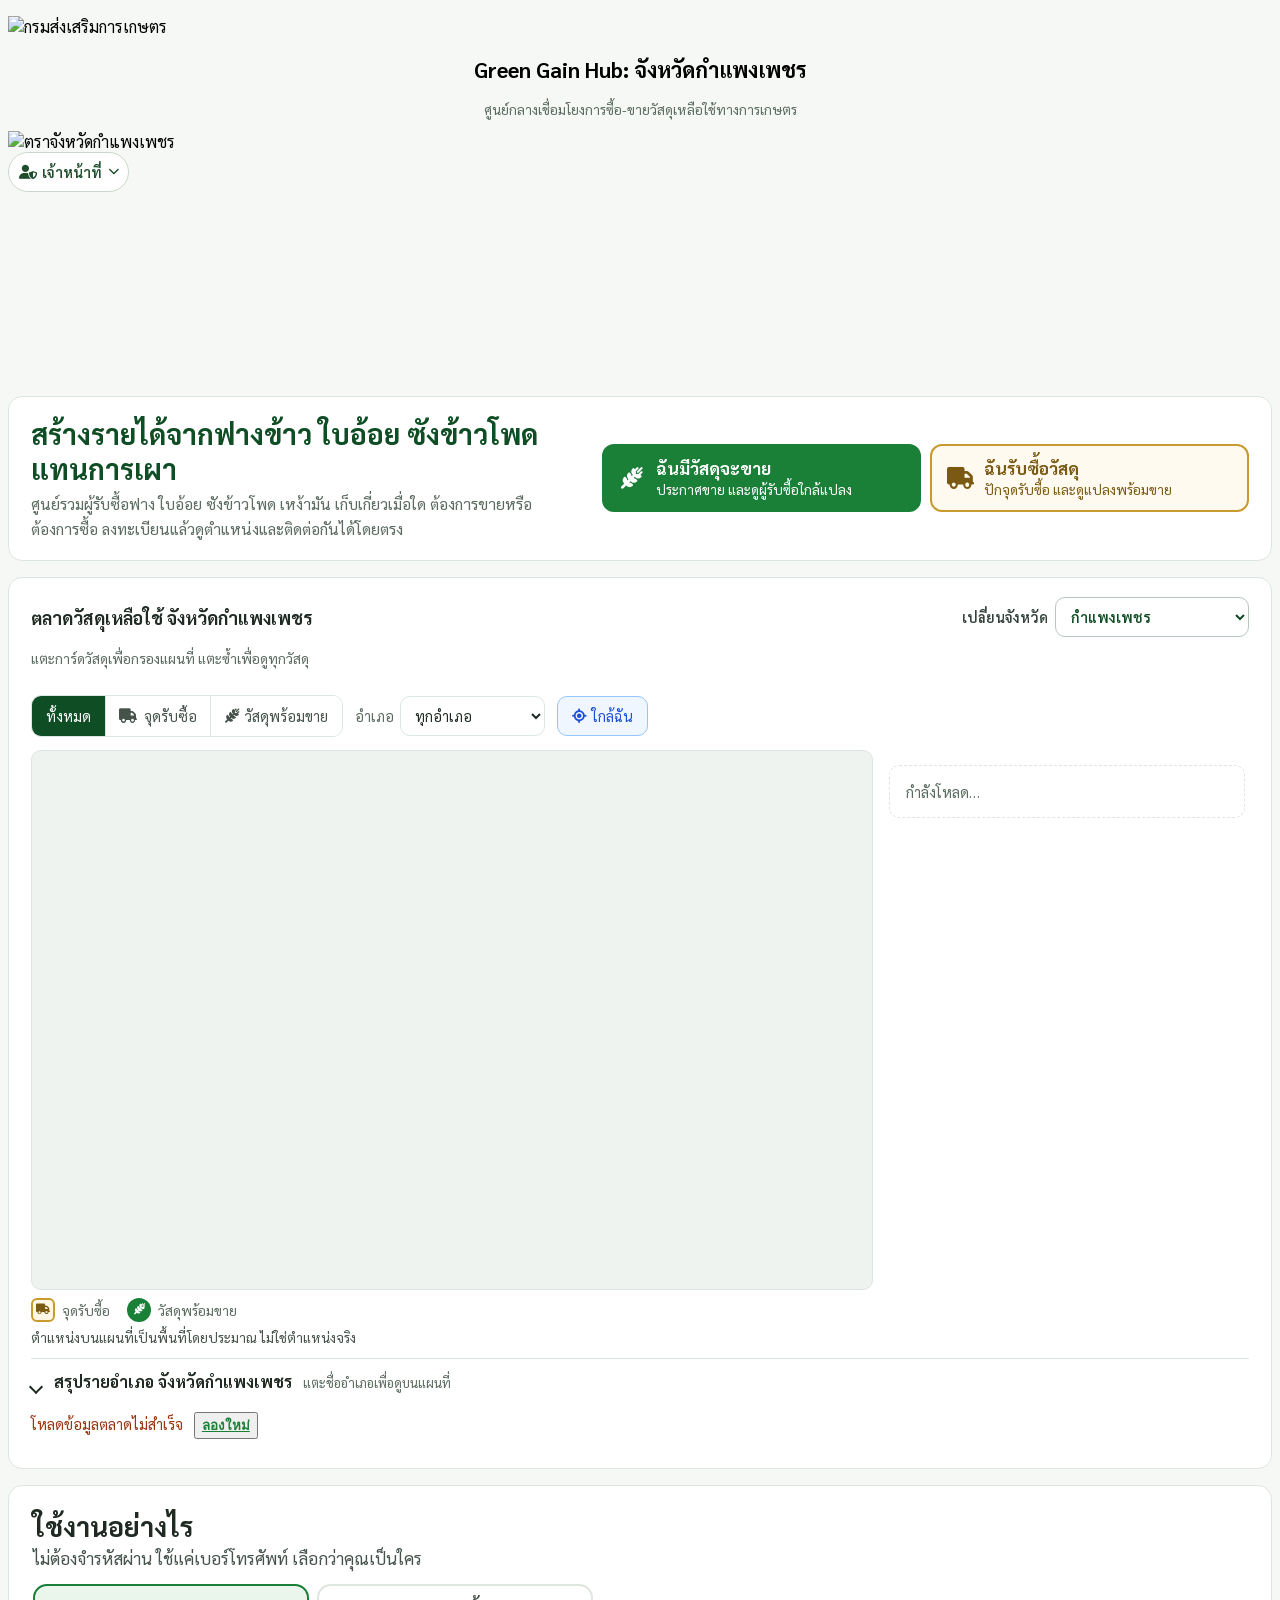
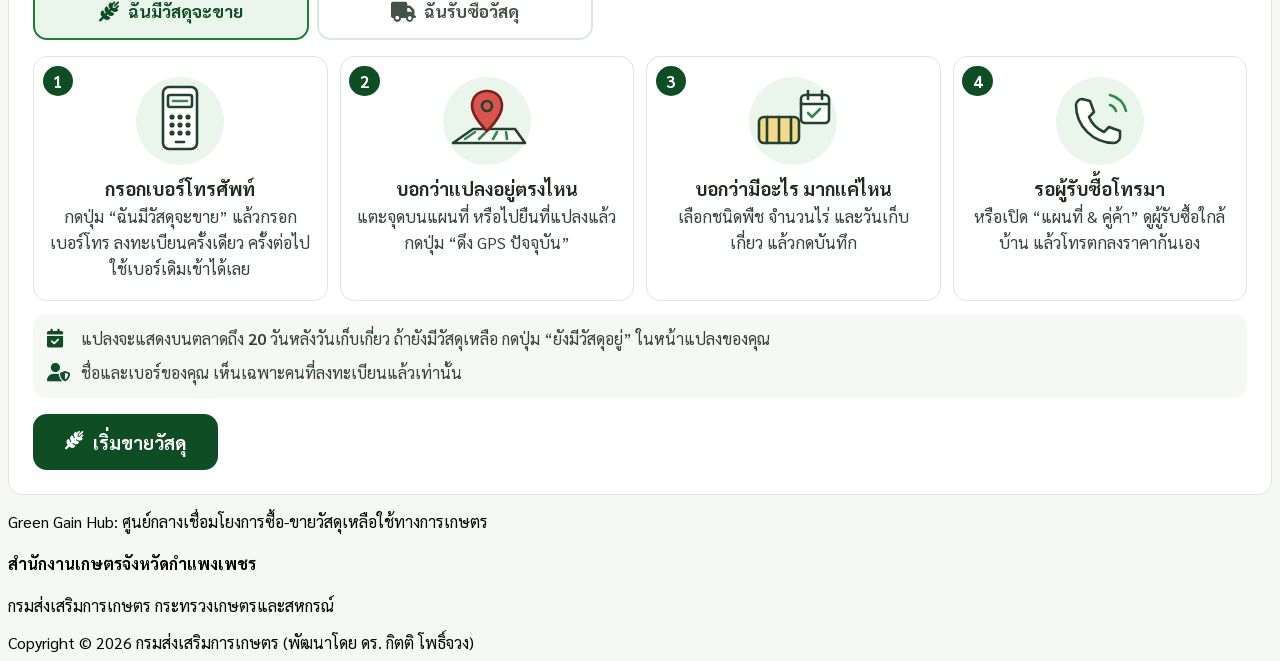
==== commit 8d0b862a: "GGH 4.0.0: เจ้าหน้าที่ของระบบเอง (Super Admin / Admin จังหวัด) + รายงานและพิมพ์แบบ Agri-Risk Map - ย" ====
--- a/frontend/index.html
+++ b/frontend/index.html
@@ -16,9 +16,9 @@
   <script src="https://cdn.jsdelivr.net/npm/sweetalert2@11"></script>
   <link href="https://fonts.googleapis.com/css2?family=Sarabun:wght@300;400;500;700&display=swap" rel="stylesheet">
   <link rel="stylesheet" href="https://cdnjs.cloudflare.com/ajax/libs/font-awesome/6.4.0/css/all.min.css">
-  <link rel="stylesheet" href="assets/dashboard.css?v=3.3.0">
-  <link rel="stylesheet" href="assets/market.css?v=3.3.0">
-  <link rel="stylesheet" href="assets/record.css?v=3.3.0">
+  <link rel="stylesheet" href="assets/dashboard.css?v=4.0.0">
+  <link rel="stylesheet" href="assets/market.css?v=4.0.0">
+  <link rel="stylesheet" href="assets/record.css?v=4.0.0">
 
   <style>
     * { box-sizing: border-box; }
@@ -69,6 +69,14 @@
       </div>
       <img src="https://upload.wikimedia.org/wikipedia/commons/f/fd/Seal_of_Kamphaeng_Phet_Province_%28color_version%2C_Thai_Fine_Art_Department%29.png" class="h-8 sm:h-10 w-auto shrink-0" alt="ตราจังหวัดกำแพงเพชร" data-province-seal="62">
       <span class="ggh-topbar-spacer" aria-hidden="true"></span>
+      <!-- 4.0.0: officers of this system (Admin / Super Admin) — kept out of the way in a small menu, top right -->
+      <details class="ggh-staff" id="staffMenu">
+        <summary aria-label="สำหรับเจ้าหน้าที่"><i class="fa-solid fa-user-shield" aria-hidden="true"></i><span class="ggh-staff-label">เจ้าหน้าที่</span><i class="fa-solid fa-chevron-down ggh-staff-caret" aria-hidden="true"></i></summary>
+        <div class="ggh-staff-menu" role="menu">
+          <a role="menuitem" href="admin.html#login"><i class="fa-solid fa-right-to-bracket" aria-hidden="true"></i>เข้าสู่ระบบเจ้าหน้าที่</a>
+          <a role="menuitem" href="admin.html#register"><i class="fa-solid fa-user-plus" aria-hidden="true"></i>สมัครเป็นเจ้าหน้าที่ (Admin จังหวัด)</a>
+        </div>
+      </details>
     </div>
   </nav>
 
@@ -205,7 +213,7 @@
       </section>
     </div>
 
-    <!-- 2.6.0: the results page (ผลการดำเนินงาน) and officer sign-in moved to ABM — ระบบบริหารจัดการวัสดุเหลือใช้ทางการเกษตร -->
+    <!-- 2.6.0: the results page (ผลการดำเนินงาน) moved to ABM. 4.0.0: officers sign in here again (menu top right → admin.html) -->
 
 
     <div id="mainApp" class="hidden">
@@ -428,10 +436,10 @@
     </div>
   </footer>
 
-  <script src="assets/config.js?v=3.3.0"></script>
-  <script src="assets/api-client.js?v=3.3.0"></script>
-  <script src="assets/province.js?v=3.3.0"></script>
-  <script src="assets/market.js?v=3.3.0" defer></script>
+  <script src="assets/config.js?v=4.0.0"></script>
+  <script src="assets/api-client.js?v=4.0.0"></script>
+  <script src="assets/province.js?v=4.0.0"></script>
+  <script src="assets/market.js?v=4.0.0" defer></script>
   <script>
     const MATERIAL_TYPES = ['ฟางข้าว','ใบอ้อย','ซังข้าวโพด','เหง้ามันสำปะหลัง','อื่นๆ'];
     const CROP_MATERIAL_MAP = Object.freeze({
@@ -695,8 +703,7 @@
       toggleOtherMaterial(materialSelect);
     }
 
-    // --- 2.2.1 sign-in popup for farmers/buyers (#hubAuth); 2.6.0: officers sign in at ABM ---
-    const ABM_URL = window.GGH_CONFIG?.ABM_URL || 'https://krit-pj.github.io/KPP-Agri-Byproduct-Management/';
+    // --- 2.2.1 sign-in popup for farmers/buyers (#hubAuth); 4.0.0: officers sign in at admin.html (menu top right) ---
     const AUTH = { opener: null };
     function setMsg(id, html, kind) {
       const el = document.getElementById(id);
@@ -752,8 +759,14 @@
       setMsg('hubLoginMsg', ''); setMsg('hubRegMsg', '');
       selectTab(dlg, 'hub', tab || 'login');
     }
-    /** 2.6.0: officer sign-in is in ABM (same popup and phone sign-in as before). */
-    function openStaff(tab) { location.href = ABM_URL + (tab === 'register' ? '#staff-register' : '#staff'); }
+    /** 4.0.0: officers of Green Gain Hub sign in at admin.html */
+    function openStaff(tab) { location.href = tab === 'register' ? 'admin.html#register' : 'admin.html#login'; }
+    // the officers' menu closes when tapping elsewhere or pressing Esc
+    (function staffMenu() {
+      const m = document.getElementById('staffMenu'); if (!m) return;
+      document.addEventListener('click', (e) => { if (m.open && !m.contains(e.target)) m.open = false; });
+      document.addEventListener('keydown', (e) => { if (e.key === 'Escape' && m.open) { m.open = false; m.querySelector('summary').focus(); } });
+    })();
     function openDoor(action, role, opener) {
       if (action === 'staff') return openStaff('login', '', opener);
       openHub(action === 'register' ? 'register' : 'login', role, '', opener);
@@ -774,7 +787,7 @@
     // Kept for older links/buttons.
     function toggleAuth(page) { openHub(page === 'register' ? 'register' : 'login'); }
 
-    // Shareable links (e.g. in LINE): #sell, #buy, #login, #register. (#staff, #staff-register and the old results links open ABM — market.js.)
+    // Shareable links (e.g. in LINE): #sell, #buy, #login, #register. (#staff, #staff-register → admin.html; old results links open ABM — market.js.)
     (function openFromHash() {
       const h = decodeURIComponent((location.hash || '').slice(1));
       const map = { sell: ['register', 'farmer'], buy: ['register', 'buyer'], login: ['login', ''], register: ['register', ''] };
--- a/frontend/assets/dashboard.css
+++ b/frontend/assets/dashboard.css
@@ -577,3 +577,19 @@
   .ggh-topcard .ggh-scope { padding: .8rem 1.35rem 0; }
   .ggh-topcard .ggh-scope .ggh-tabs { margin: 0 -1.35rem; padding: 0 .85rem; }
 }
+
+/* 4.0.0: officers' menu, top right of the top bar (Admin / Super Admin of Green Gain Hub) */
+.ggh-staff { position: relative; flex-shrink: 0; }
+.ggh-staff > summary { list-style: none; display: inline-flex; align-items: center; gap: .35rem; min-height: 40px; padding: .35rem .6rem; border: 1px solid #c9d8cc;
+  border-radius: 999px; background: #fff; color: #1f4d2c; font-size: .9rem; font-weight: 600; cursor: pointer; white-space: nowrap; }
+.ggh-staff > summary::-webkit-details-marker { display: none; }
+.ggh-staff > summary:hover, .ggh-staff[open] > summary { background: #eef6f0; }
+.ggh-staff > summary:focus-visible { outline: 3px solid rgba(26,127,55,.4); outline-offset: 2px; }
+.ggh-staff-caret { font-size: .7rem; transition: transform .15s; }
+.ggh-staff[open] .ggh-staff-caret { transform: rotate(180deg); }
+.ggh-staff-menu { position: absolute; right: 0; top: calc(100% + .4rem); min-width: 15rem; padding: .35rem; background: #fff; border: 1px solid #d6e2d9;
+  border-radius: 12px; box-shadow: 0 10px 28px rgba(16,44,24,.16); z-index: 60; }
+.ggh-staff-menu a { display: flex; align-items: center; gap: .6rem; min-height: 44px; padding: .5rem .7rem; border-radius: 8px; color: #1d2b22; font-size: .95rem; text-decoration: none; }
+.ggh-staff-menu a:hover, .ggh-staff-menu a:focus-visible { background: #eef6f0; outline: none; }
+.ggh-staff-menu i { width: 1.1rem; text-align: center; color: #1a7f37; }
+@media (max-width: 479px) { .ggh-staff-label, .ggh-staff-caret { display: none; } .ggh-staff > summary { padding: .45rem .6rem; } }
